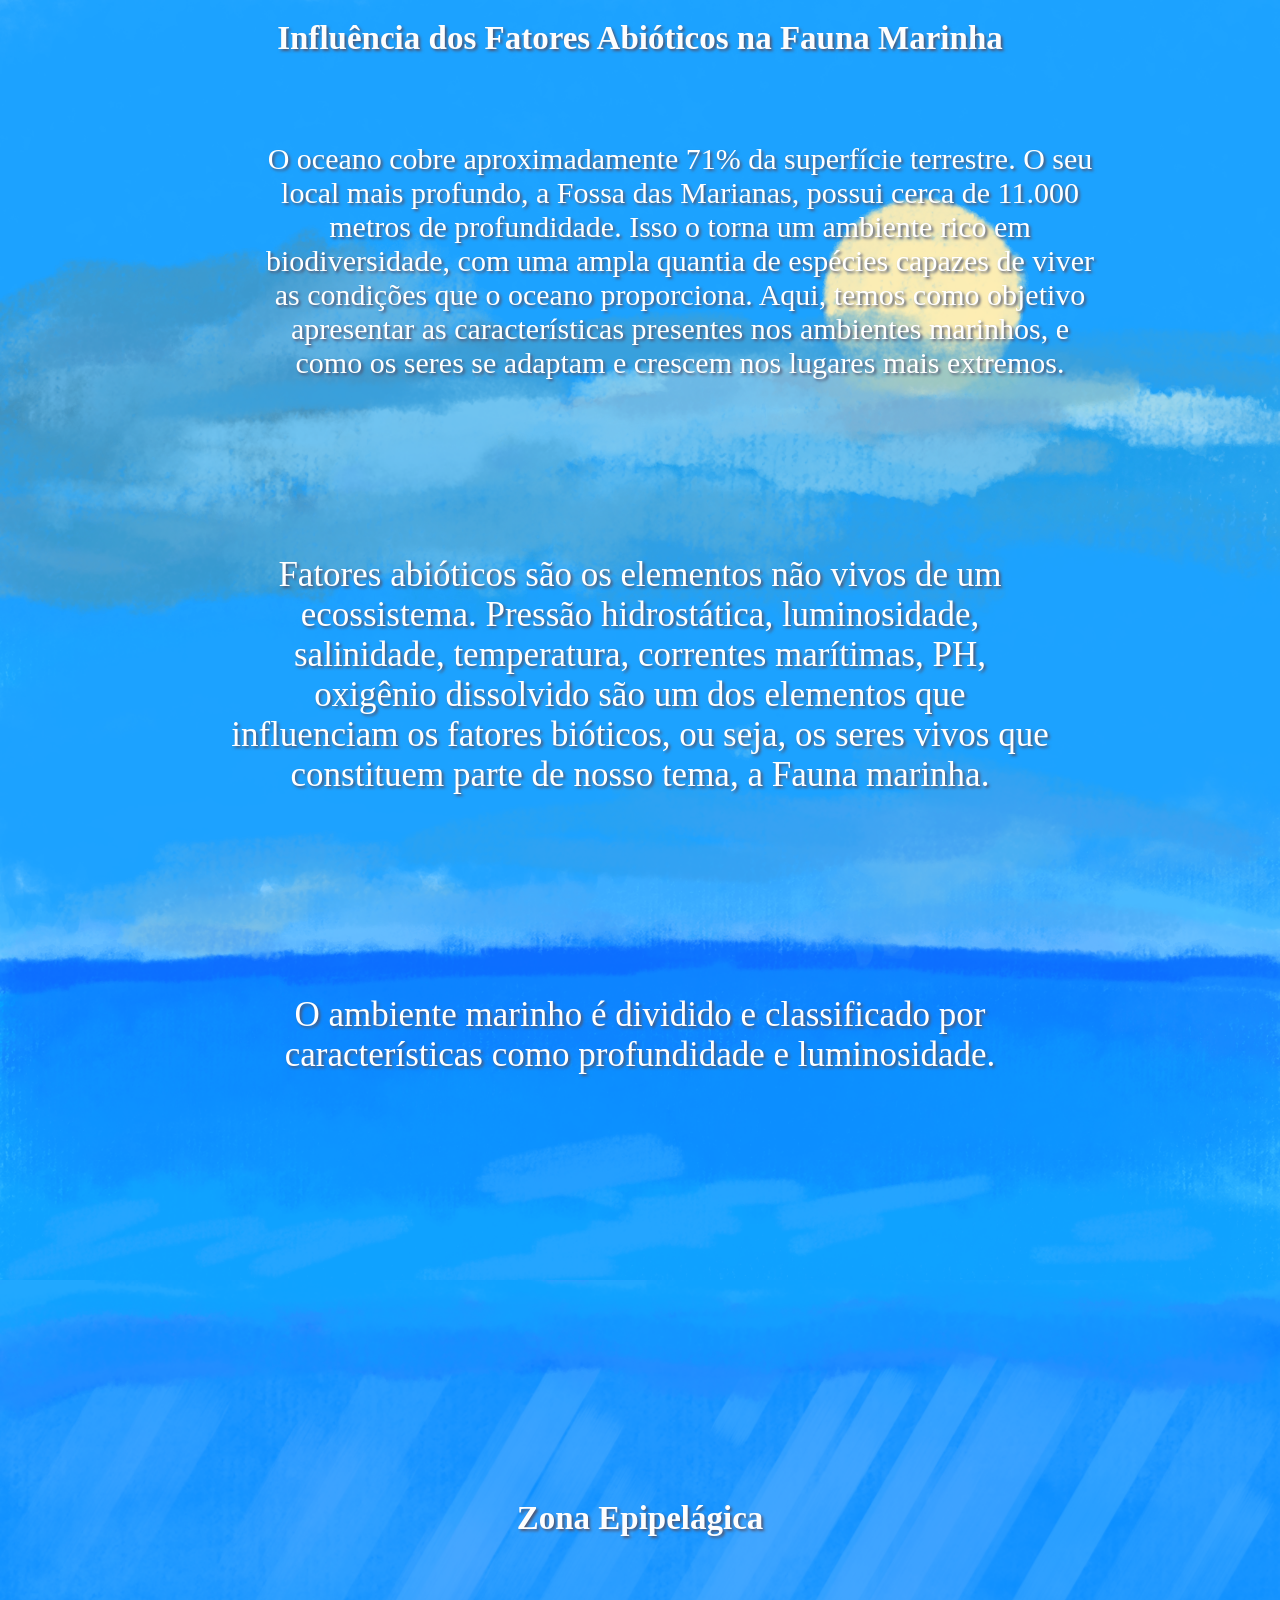
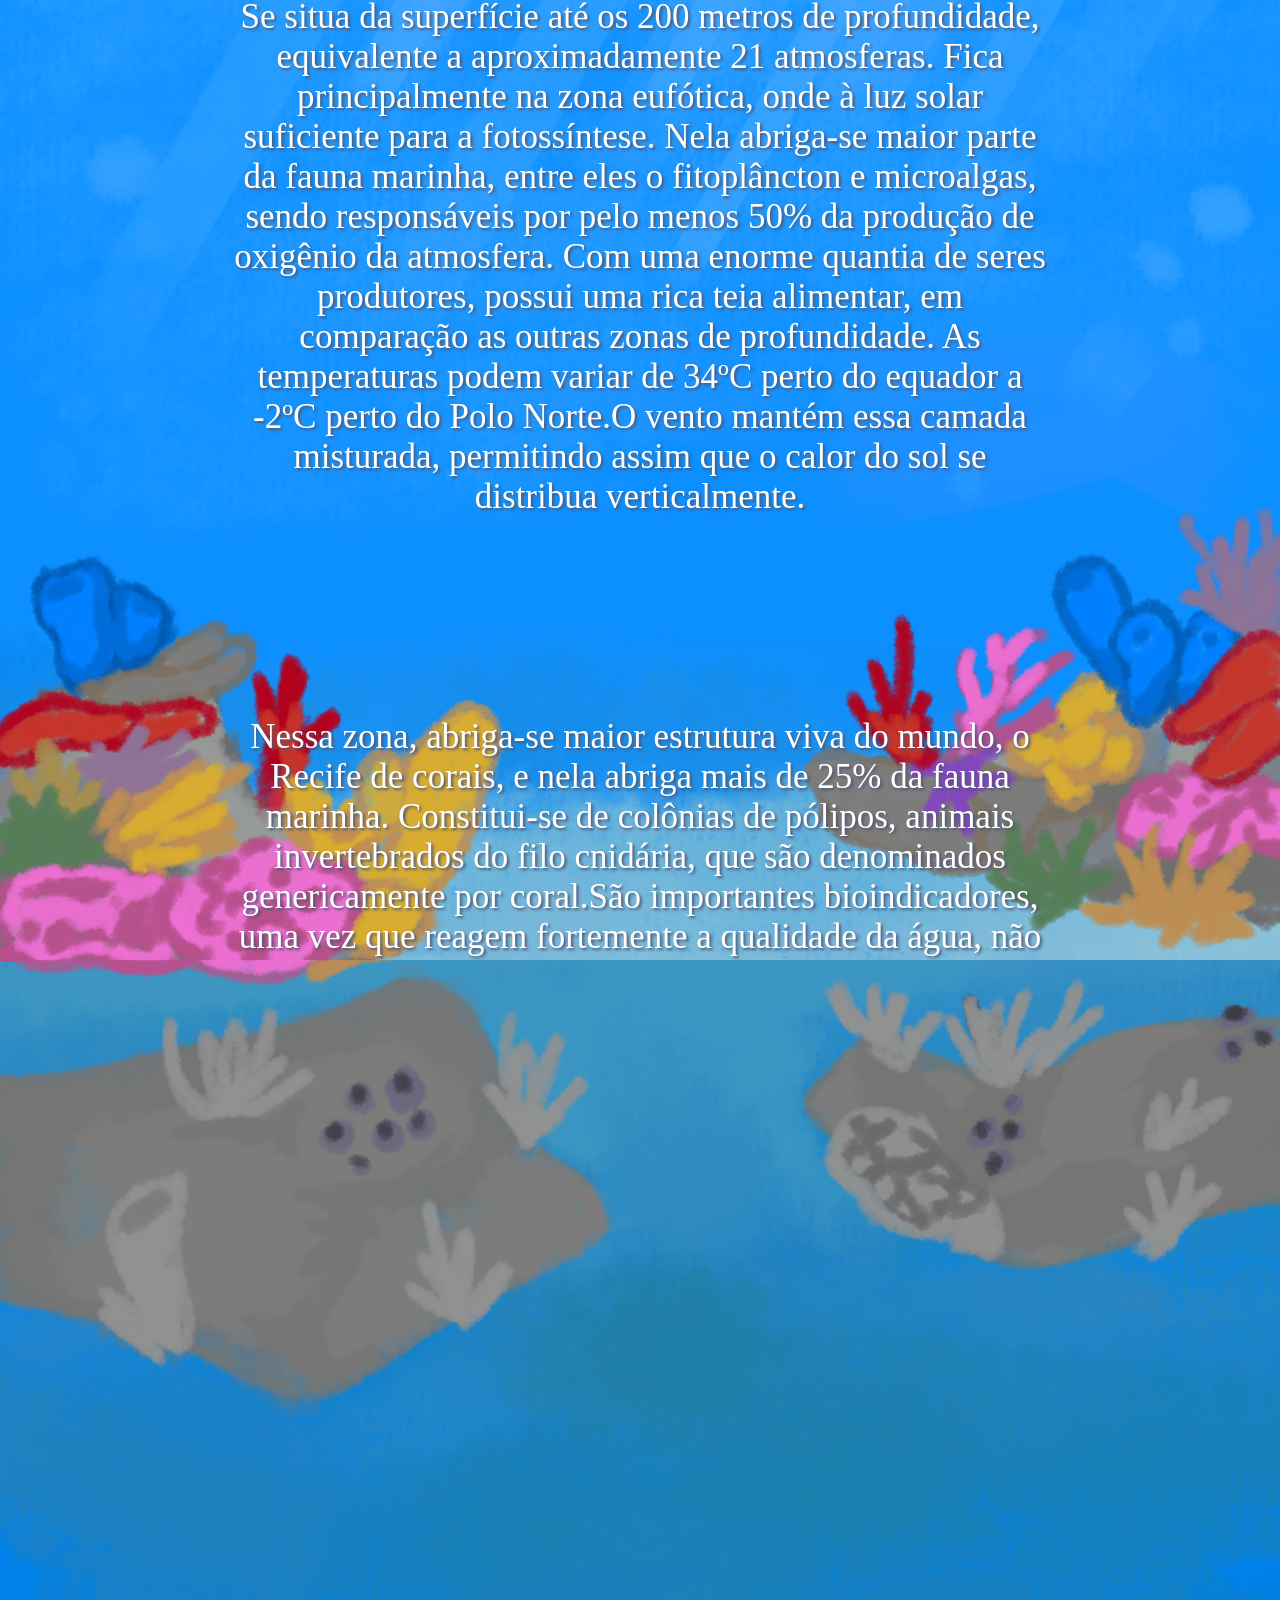
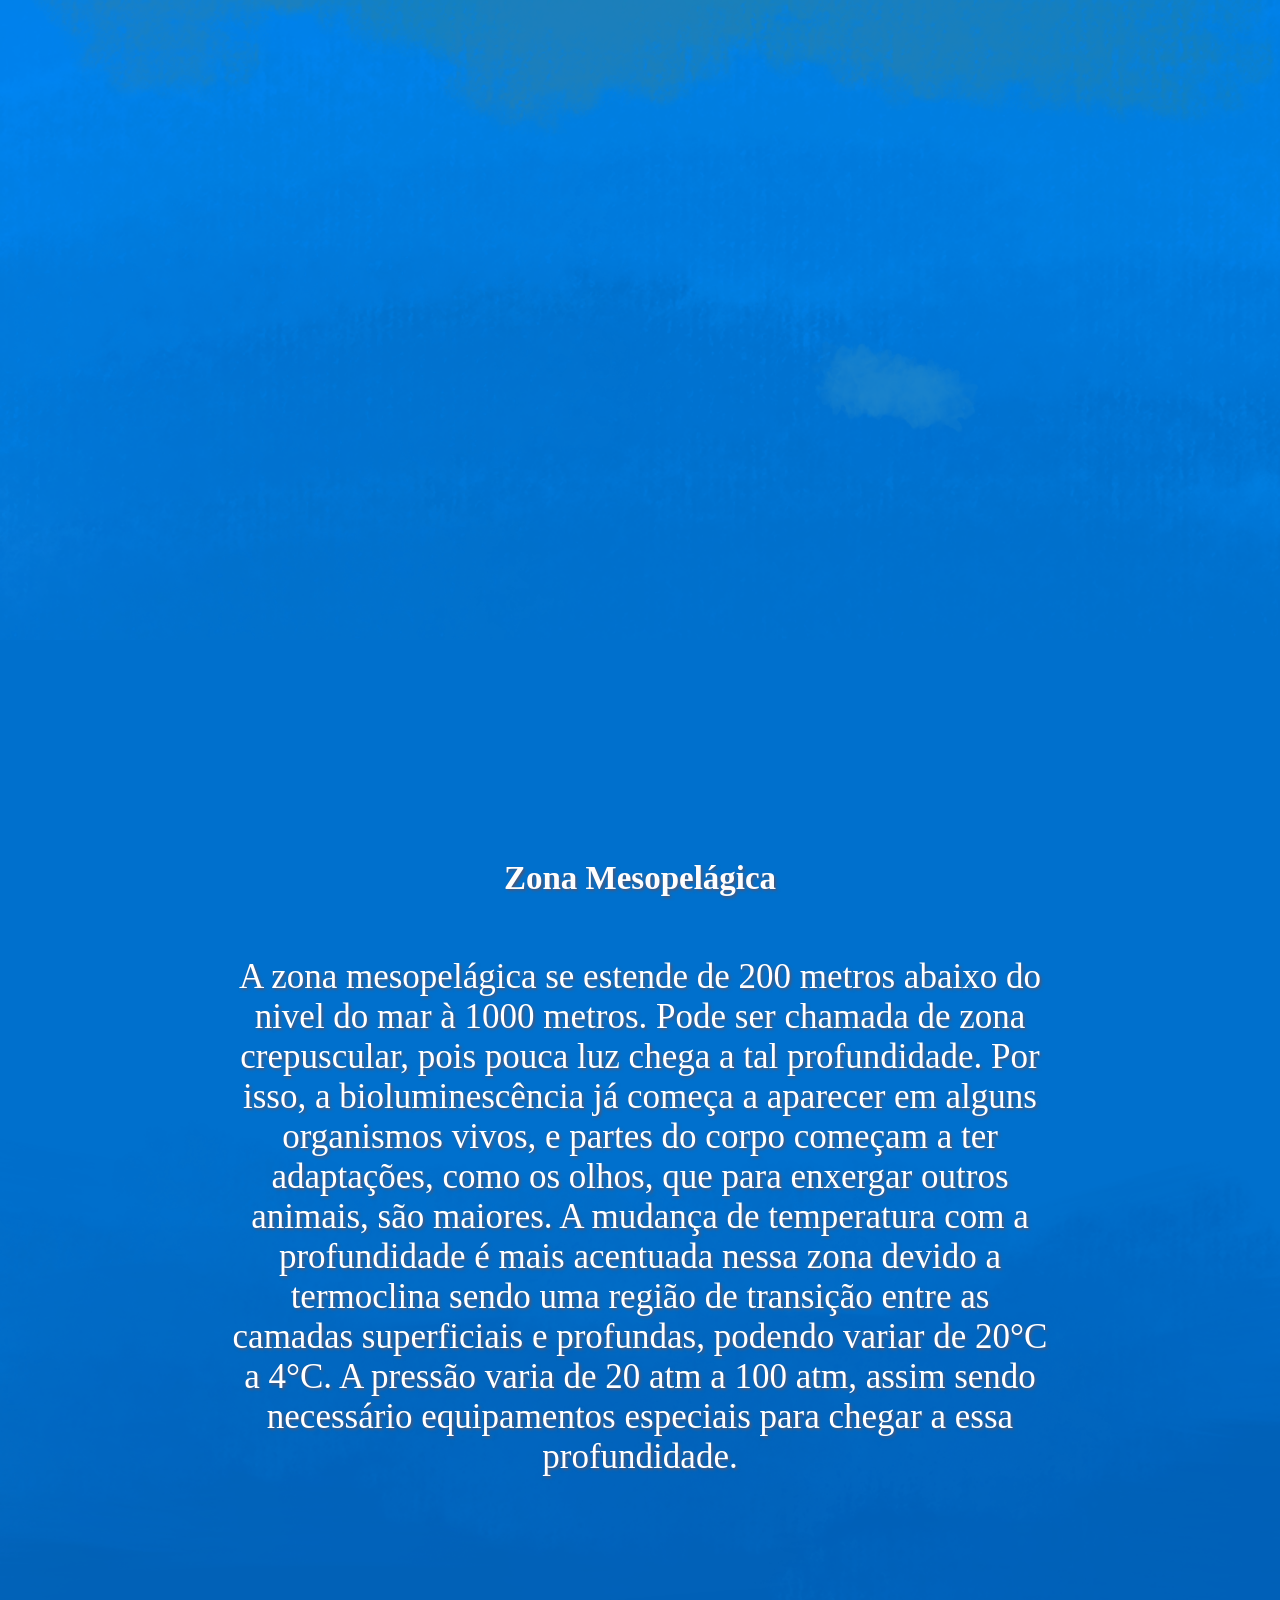
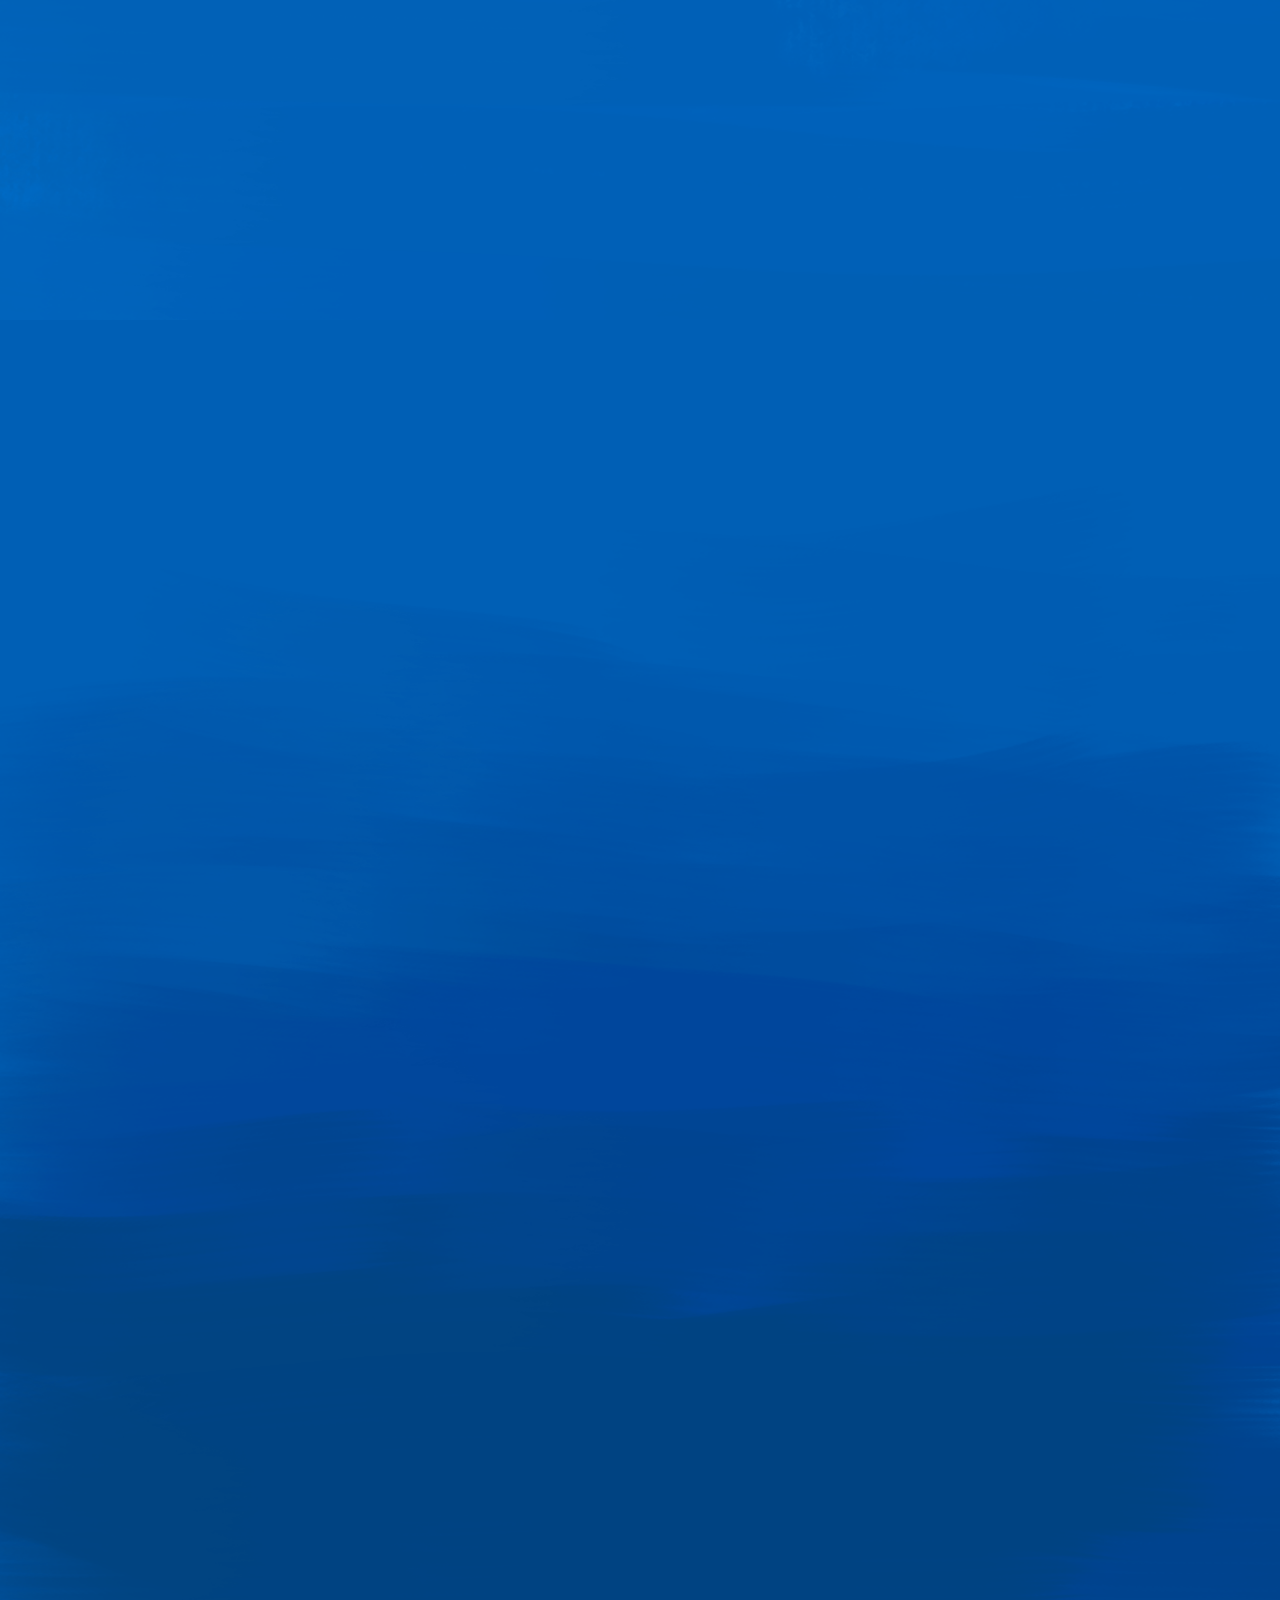
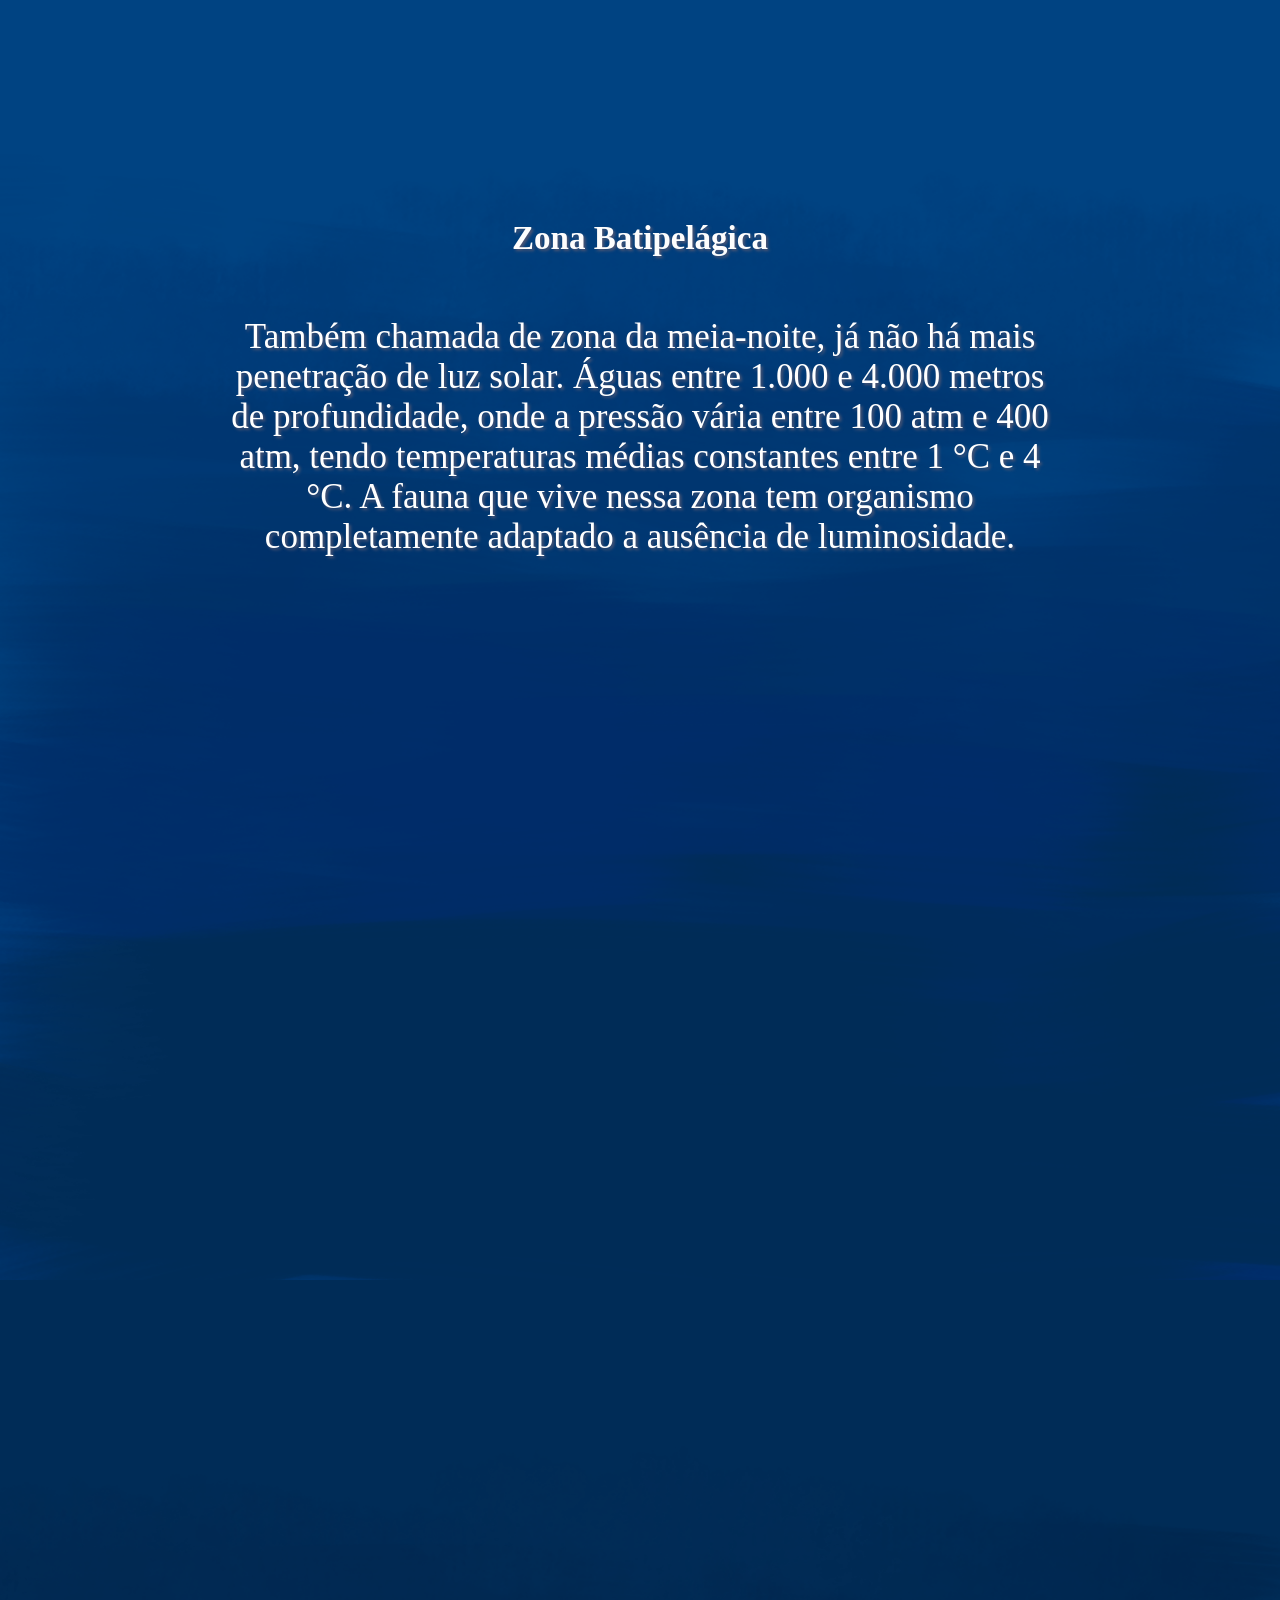
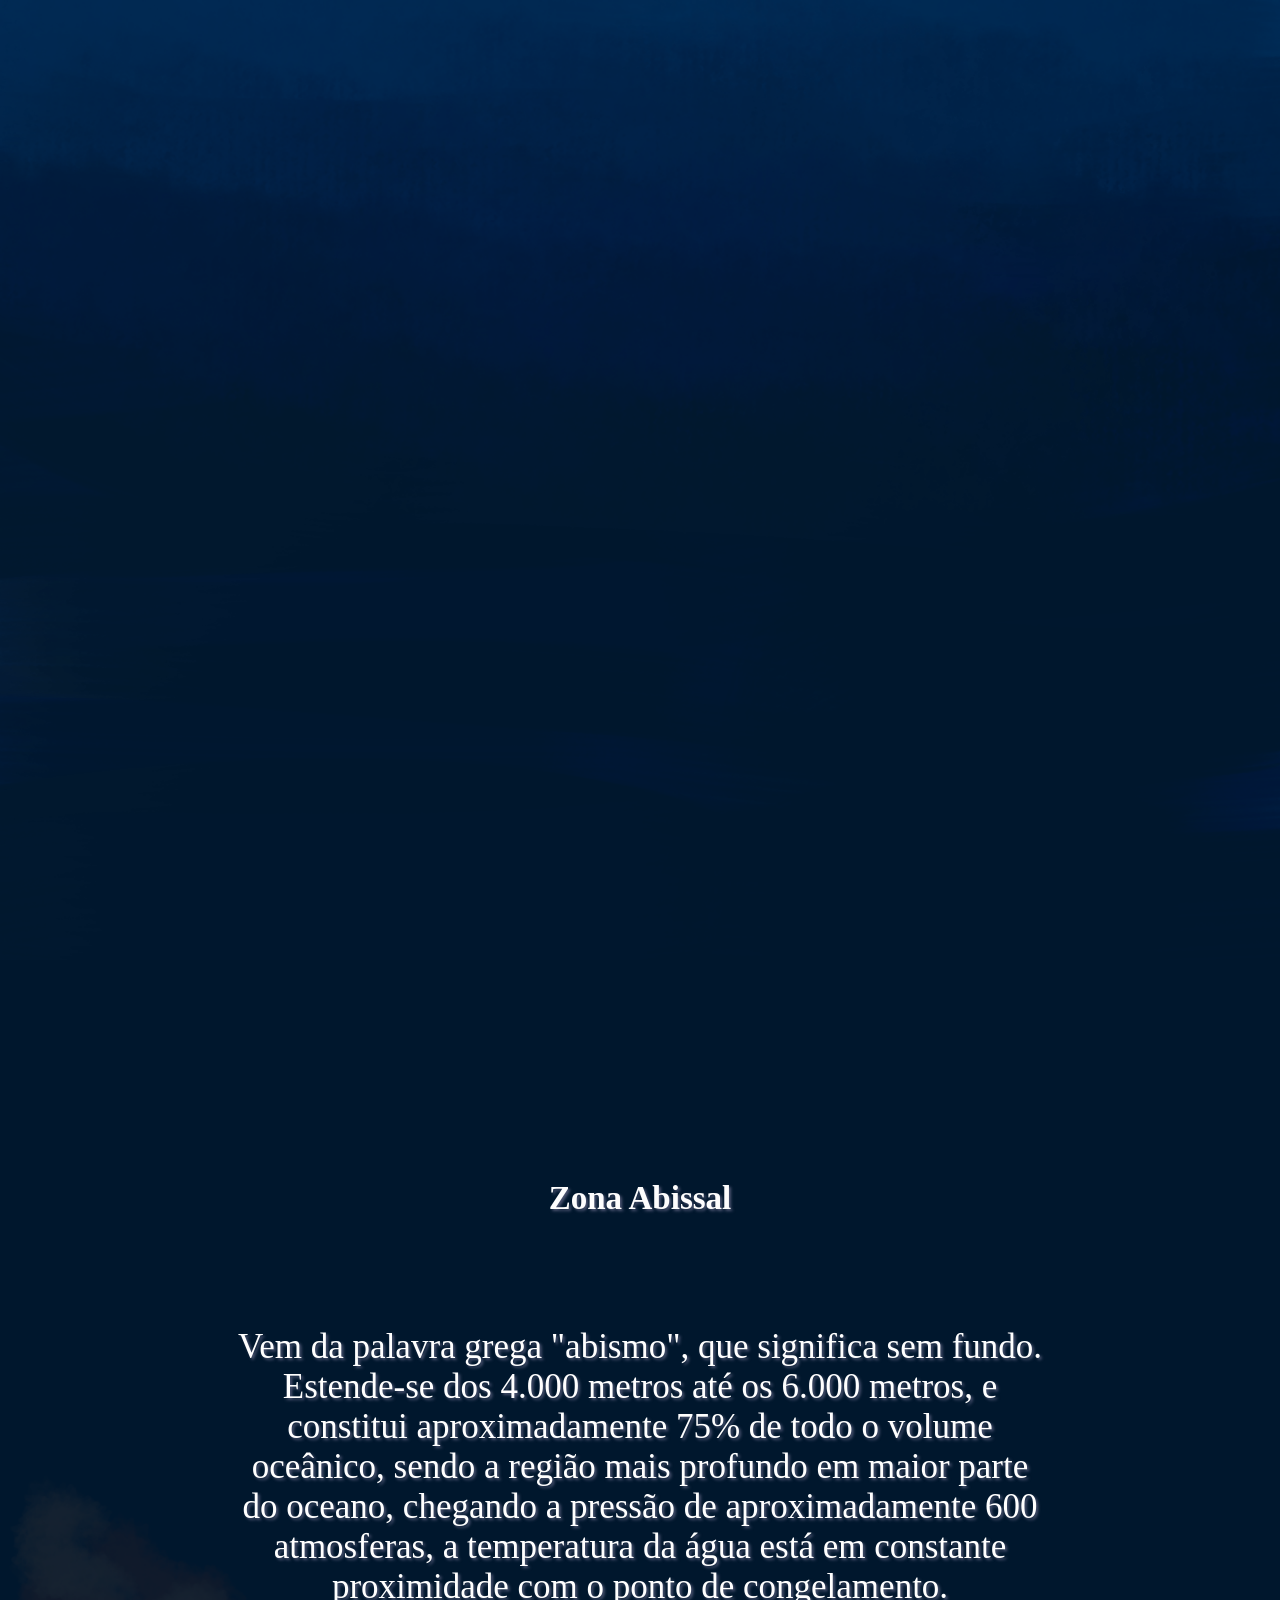
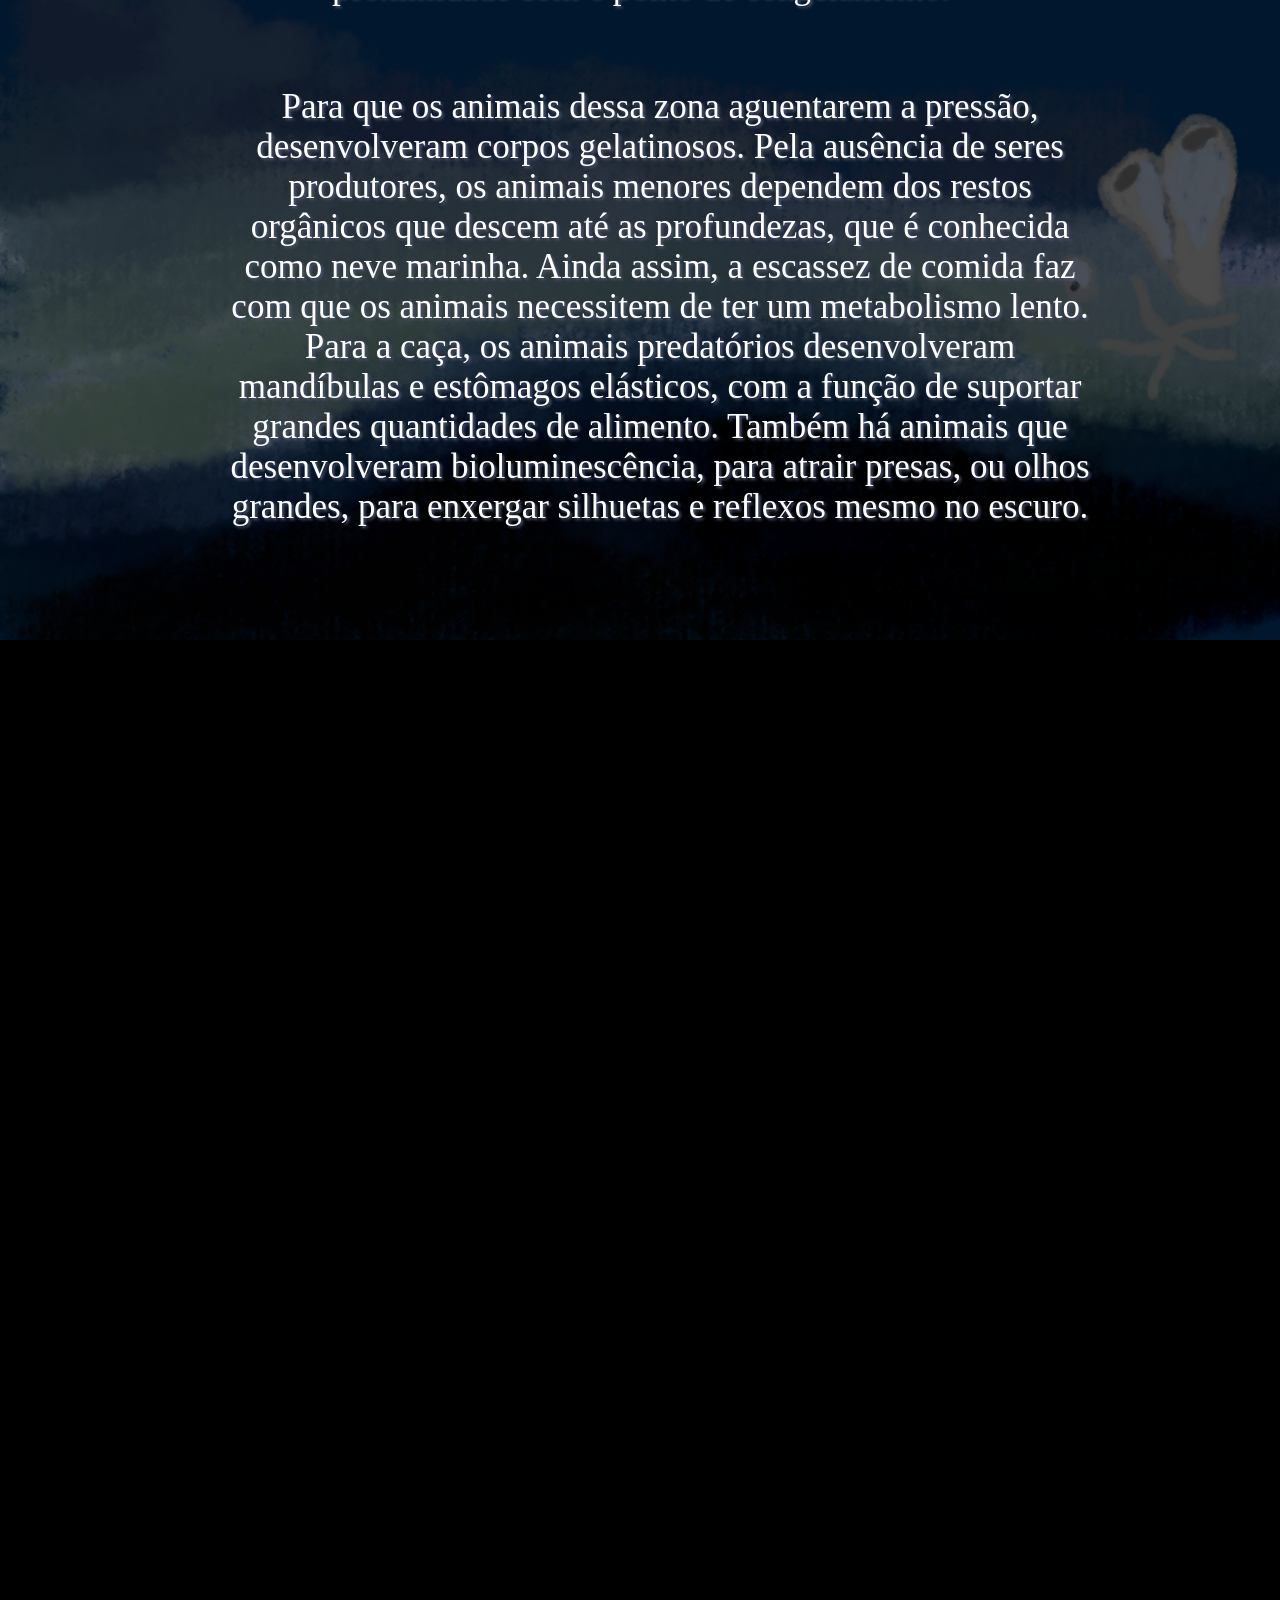
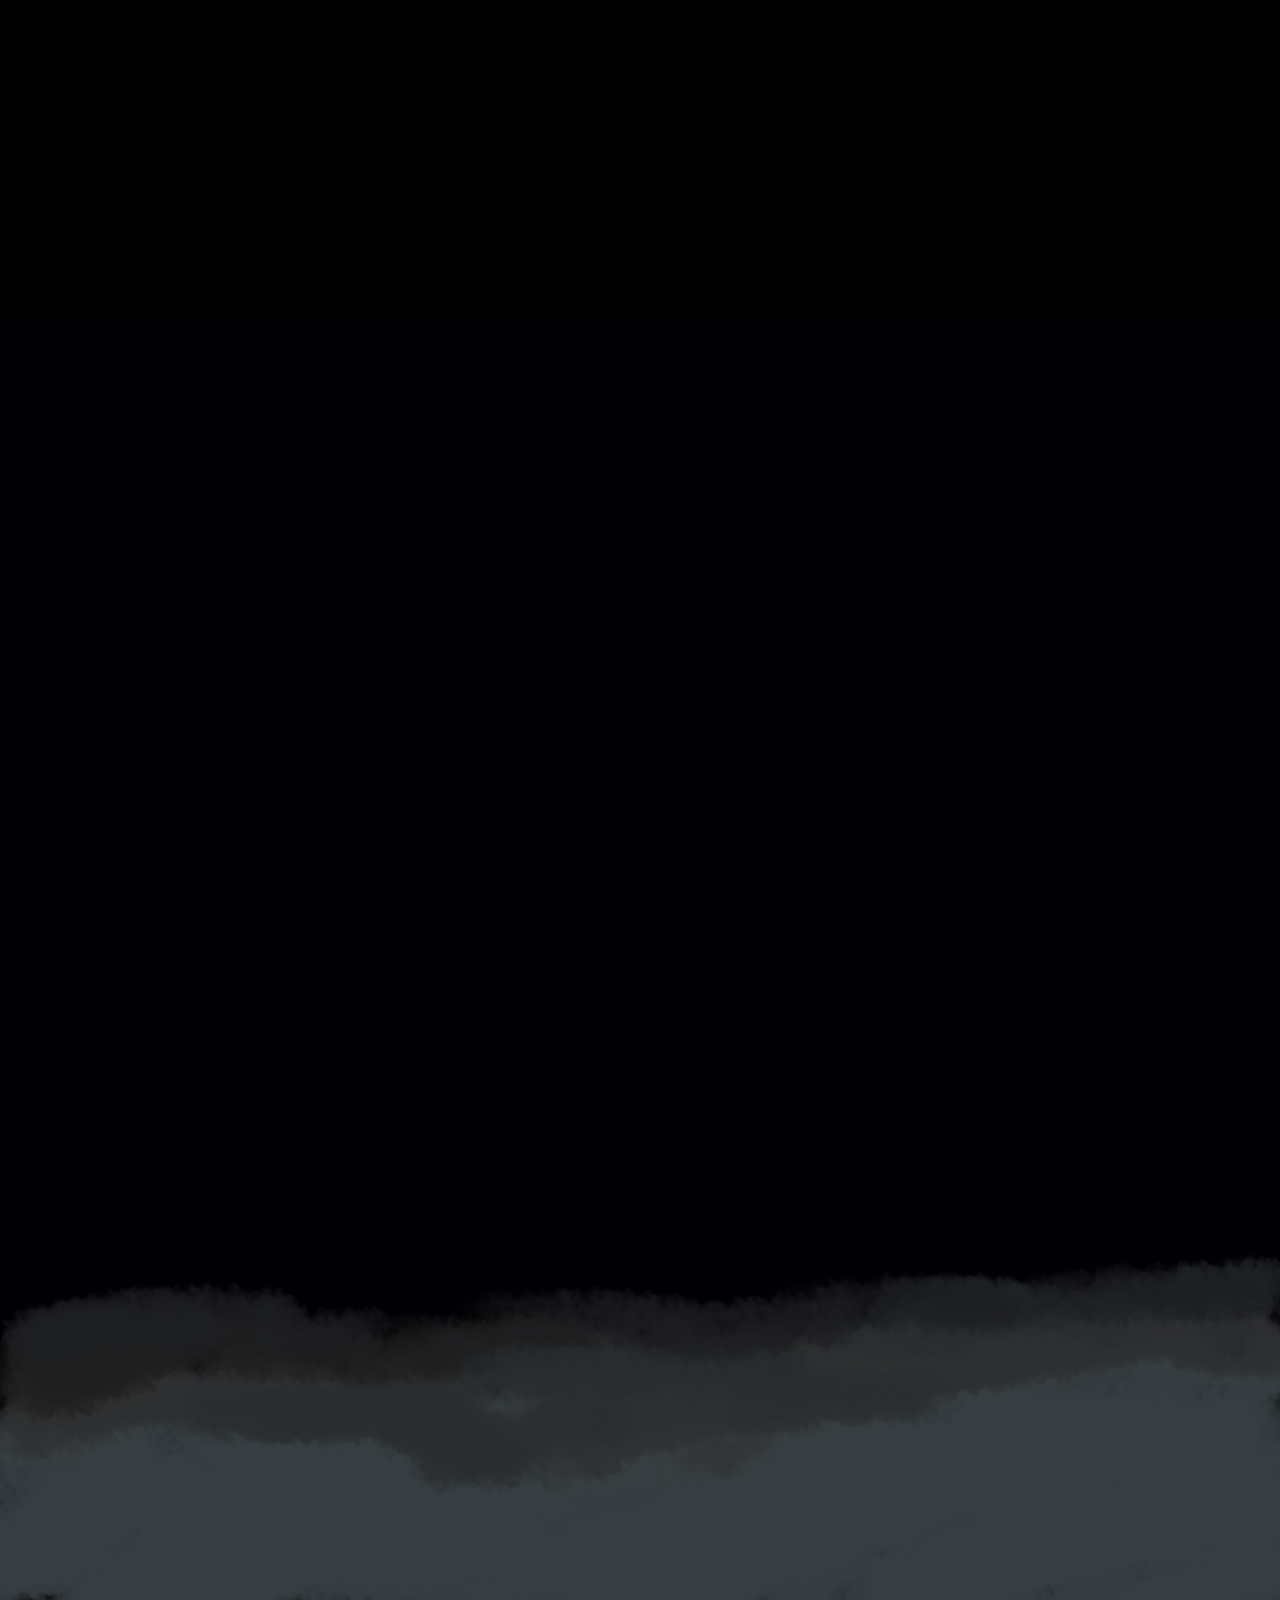
==== index.html @ 346baec5 "Initial commit" ====
<!DOCTYPE html>
<html lang="en">

<head>
  <meta charset="UTF-8">
  <meta name="viewport" content="width=device-width, initial-scale=1.0">
  <title>Influência dos Fatores abióticos na Fauna Marinha</title>
  <link rel="stylesheet" href="style.css">

</head>

<body>

  <section class="surface">
    <header>
      <h1>Influência dos Fatores Abióticos na Fauna Marinha</h1>
    </header>
    <main>
      <div class="subtitulo">
        <p>O oceano cobre aproximadamente 71% da superfície terrestre. O seu local mais profundo, a Fossa das Marianas,
          possui cerca de 11.000 metros de profundidade.
          Isso o torna um ambiente rico em biodiversidade, com uma ampla quantia de espécies capazes de viver as condições
          que o oceano proporciona.
          Aqui, temos como objetivo apresentar as características presentes nos ambientes marinhos, e como os seres se
          adaptam e crescem nos lugares mais extremos.</p>
      </div>
      <p class="fatores_abioticos">
        Fatores abióticos são os elementos não vivos de um ecossistema. Pressão hidrostática, luminosidade, salinidade,
        temperatura, correntes marítimas, PH,
        oxigênio dissolvido são um dos elementos que influenciam os fatores bióticos, ou seja, os seres vivos que
        constituem parte de nosso tema, a Fauna marinha.
      </p>
      <p class="introducao_zonas">
        O ambiente marinho é dividido e classificado por características como profundidade e luminosidade.
      </p>
    </main>
  </section>

  <section class="epipelagica">
    <header>
      <h1>Zona Epipelágica</h1>
    </header>
    <main>
      <p>
        Se situa da superfície até os 200 metros de profundidade, equivalente a aproximadamente 21 atmosferas. Fica
        principalmente na zona eufótica, onde à luz solar suficiente para a fotossíntese. Nela abriga-se maior parte da
        fauna marinha, entre eles o fitoplâncton e microalgas, sendo responsáveis por pelo menos 50% da produção de
        oxigênio da atmosfera. Com uma enorme quantia de seres produtores, possui uma rica teia alimentar, em comparação
        as outras zonas de profundidade. As temperaturas podem variar de 34ºC perto do equador a -2ºC perto do Polo
        Norte.O vento mantém essa camada misturada, permitindo assim que o calor do sol se distribua verticalmente.
      </p>
      <div class="corais">
        <p>
            Nessa zona, abriga-se maior estrutura viva do mundo, o Recife de corais, e nela abriga mais de 25% da fauna
            marinha. Constitui-se de colônias de pólipos, animais invertebrados do filo cnidária, que são denominados
            genericamente por coral.São importantes bioindicadores, uma vez que reagem fortemente a qualidade da água, não
            conseguindo sobreviver em águas poluídas.
        </p>
      </div>
    </main>
  </section>

  <section class="transicao_ep_meso"></section>

  <section class="mesopelagica">
    <header>
      <h1>Zona Mesopelágica</h1>
    </header>
    <main>
      <p>
        A zona mesopelágica se estende de 200 metros abaixo do nivel do mar à 1000 metros. Pode ser chamada de zona crepuscular, pois pouca luz chega a tal profundidade. Por isso, a bioluminescência já começa a aparecer em alguns organismos vivos, e partes do corpo começam a ter adaptações, como os olhos, que para enxergar outros animais, são maiores. A mudança de temperatura com a profundidade é mais acentuada nessa zona devido a termoclina sendo uma região de transição entre as camadas superficiais e profundas, podendo variar de 20°C a 4°C. A pressão varia de 20 atm a 100 atm, assim sendo necessário equipamentos especiais para chegar a essa profundidade.
      </p>
    </main>
  </section>

  <section class="transicao_bati"></section>

  <section class="batipelagica">
    <header>
      <h1>Zona Batipelágica</h1>
    </header>
    <main>
      <p>
        Também chamada de zona da meia-noite, já não há mais penetração de luz solar. Águas entre 1.000 e 4.000 metros de profundidade, onde a pressão vária entre 100 atm e 400 atm, tendo temperaturas médias constantes entre 1 °C e 4 °C. A fauna que vive nessa zona tem organismo completamente adaptado a ausência de luminosidade.
      </p>
    </main>
  </section>

  <section class="transicao_abissal"></section>

  <section class="abissal">
    <header>
      <h1>Zona Abissal</h1>
    </header>
    <main>
      <p>
        Vem da palavra grega "abismo", que significa sem fundo. Estende-se dos 4.000 metros até os 6.000 metros, e constitui aproximadamente 75% de todo o volume oceânico, sendo a região mais profundo em maior parte do oceano, chegando a pressão de aproximadamente 600 atmosferas, a temperatura da água está em constante proximidade com o ponto de congelamento.
      </p>
      <div class="fauna_abissal">
        <p>
        Para que os animais dessa zona aguentarem a pressão, desenvolveram corpos gelatinosos. Pela ausência de seres produtores, os animais menores dependem dos restos orgânicos que descem até as profundezas, que é conhecida como neve marinha. Ainda assim, a escassez de comida faz com que os animais necessitem de ter um metabolismo lento. Para a caça, os animais predatórios desenvolveram mandíbulas e estômagos elásticos, com a função de suportar grandes quantidades de alimento. Também há animais que desenvolveram bioluminescência, para atrair presas, ou olhos grandes, para enxergar silhuetas e reflexos mesmo no escuro.
        </p>
      </div>
    </main>
  </section>

  <section class="transicao_hadal"></section>

  <section class="zona_hadal">
  </section>

</body>

</html>
---- style.css ----
*{
    margin: 0;
    padding: 0;
    box-sizing: border-box;
}


body {
    text-shadow: 2px 2px 3px hsl(227, 19%, 38%);
}

section {
    aspect-ratio: 1920/1920;
    position: relative;
    background-repeat: no-repeat;
    background-position:top center;
    background-size: 100% 100%;
    display: block;
}
header {
    color: #fdfdfd;
    text-align: center;
    margin: 0 auto;
    padding: 20px;
    font-size: 22px;
}
main {
    color: #ffffff;
    width: 900px;
    text-align: center;
    margin: 0 auto;
    padding: 40px;
    font-size: 35px;
}



.surface {
    background-image: url(surface.png);
}

.subtitulo {
    color: #ffffff;
    width: 900px;
    text-align: center;
    margin: 0 auto;
    padding: 25px;
    font-size: 30px;
}
.fatores_abioticos {
    position: relative;
    top: 150px;
}
.introducao_zonas {
    position: relative;
    top: 350px;
}

.epipelagica {
    background-image: url("zona_epipelagica.png");
}

.epipelagica header {
    position: relative;
    top: 200px;
}

.epipelagica main {
    position: relative;
    top: 200px;
}
.corais {
   position: relative;
    top: 200px;
}

.transicao_ep_meso {
    background-image: url("transicao.png");
}
.mesopelagica {
    background-image: url(zona_mesopelagica.png);
}
.mesopelagica header {
    position: relative;
    top: 200px;
}
.mesopelagica main {
     position: relative;
    top: 200px;
}
.transicao_bati {
    background-image: url(transicao_bati.png);
}
.batipelagica {
    background-image: url(zona_batipelagica.png);
}
.batipelagica header {
    position: relative;
    top: 200px;
}
.batipelagica main {
    position: relative;
    top: 200px;
}
.transicao_abissal {
    background-image: url(transicao_abissal.png);
}
.abissal {
    background-image: url(zona_abissal.png);
}
.abissal header {
    position: relative;
    top: 200px;
}
.abissal main {
    position: relative;
    top: 250px;
}
.fauna_abissal {
     position:absolute;
    top: 400px;
}
.transicao_hadal {
    background-color: black;
}
.zona_hadal {
    background-image: url(zona_hadal.png);
}
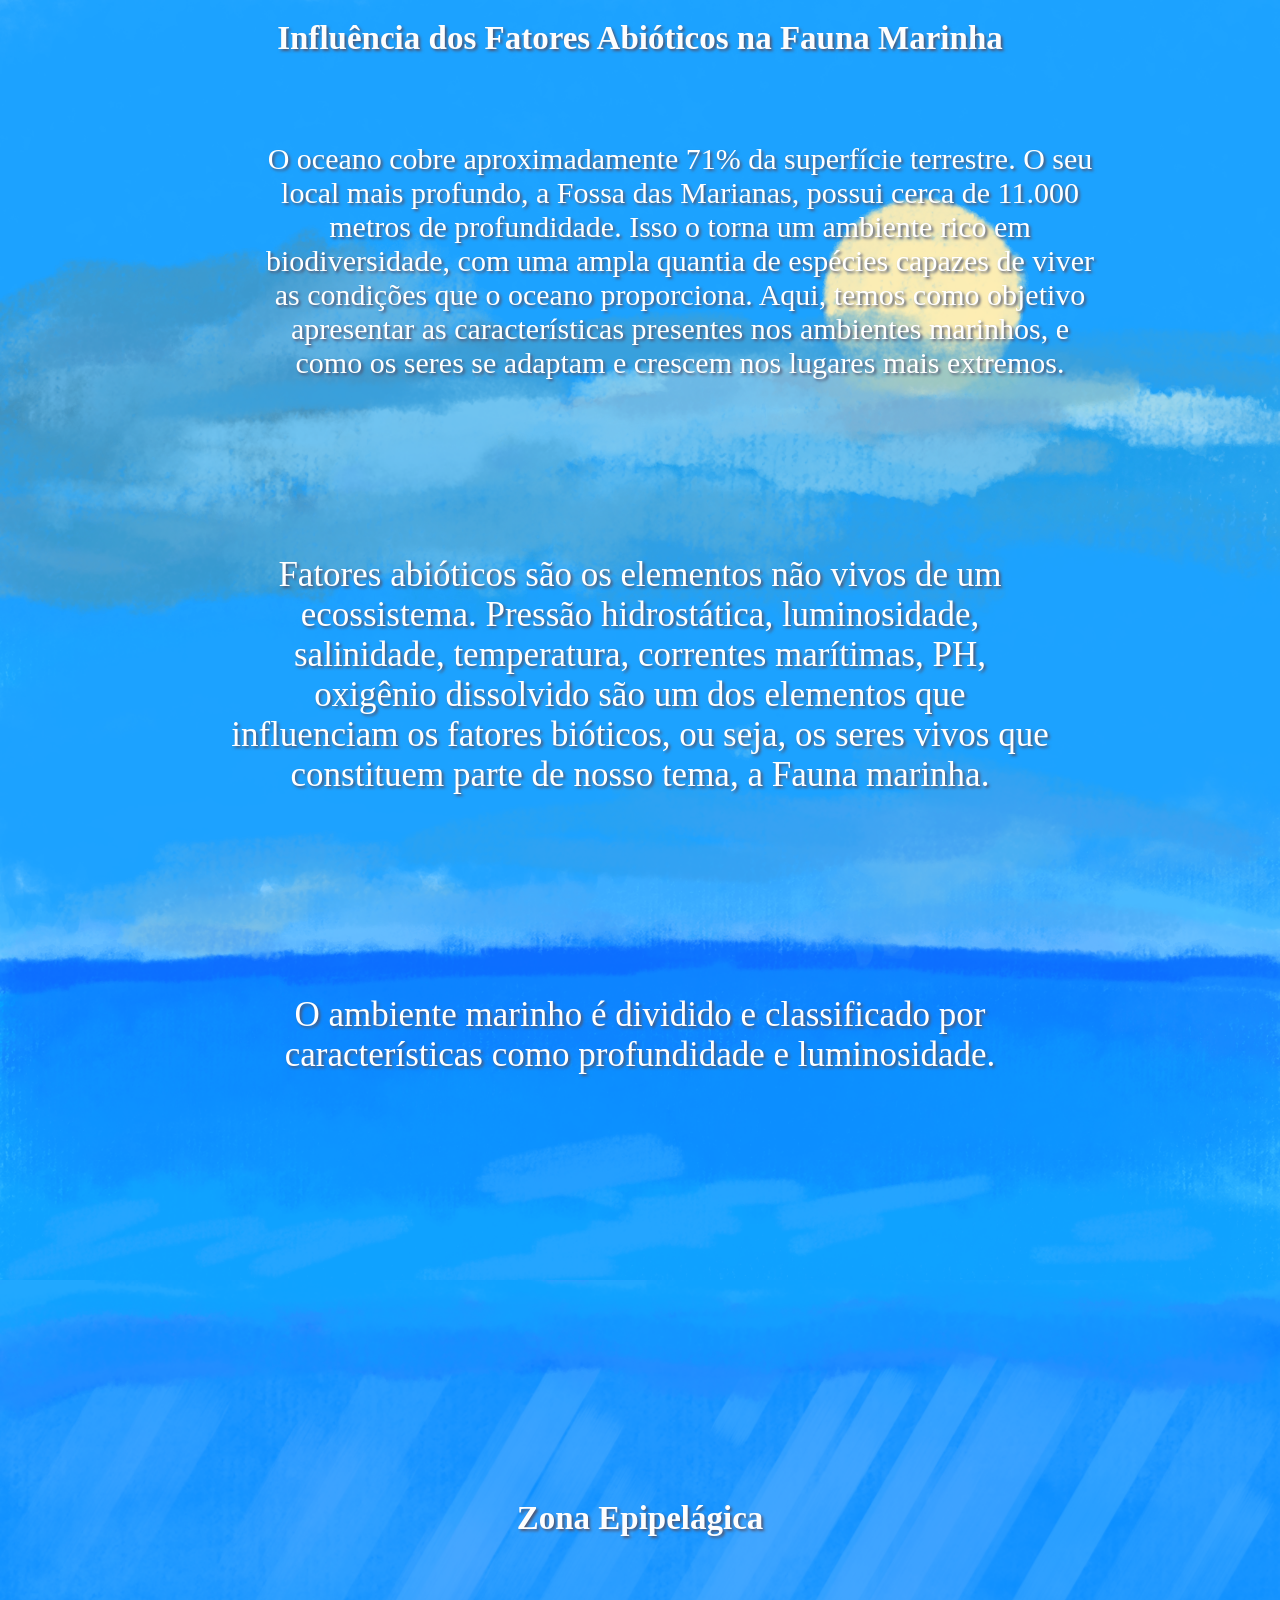
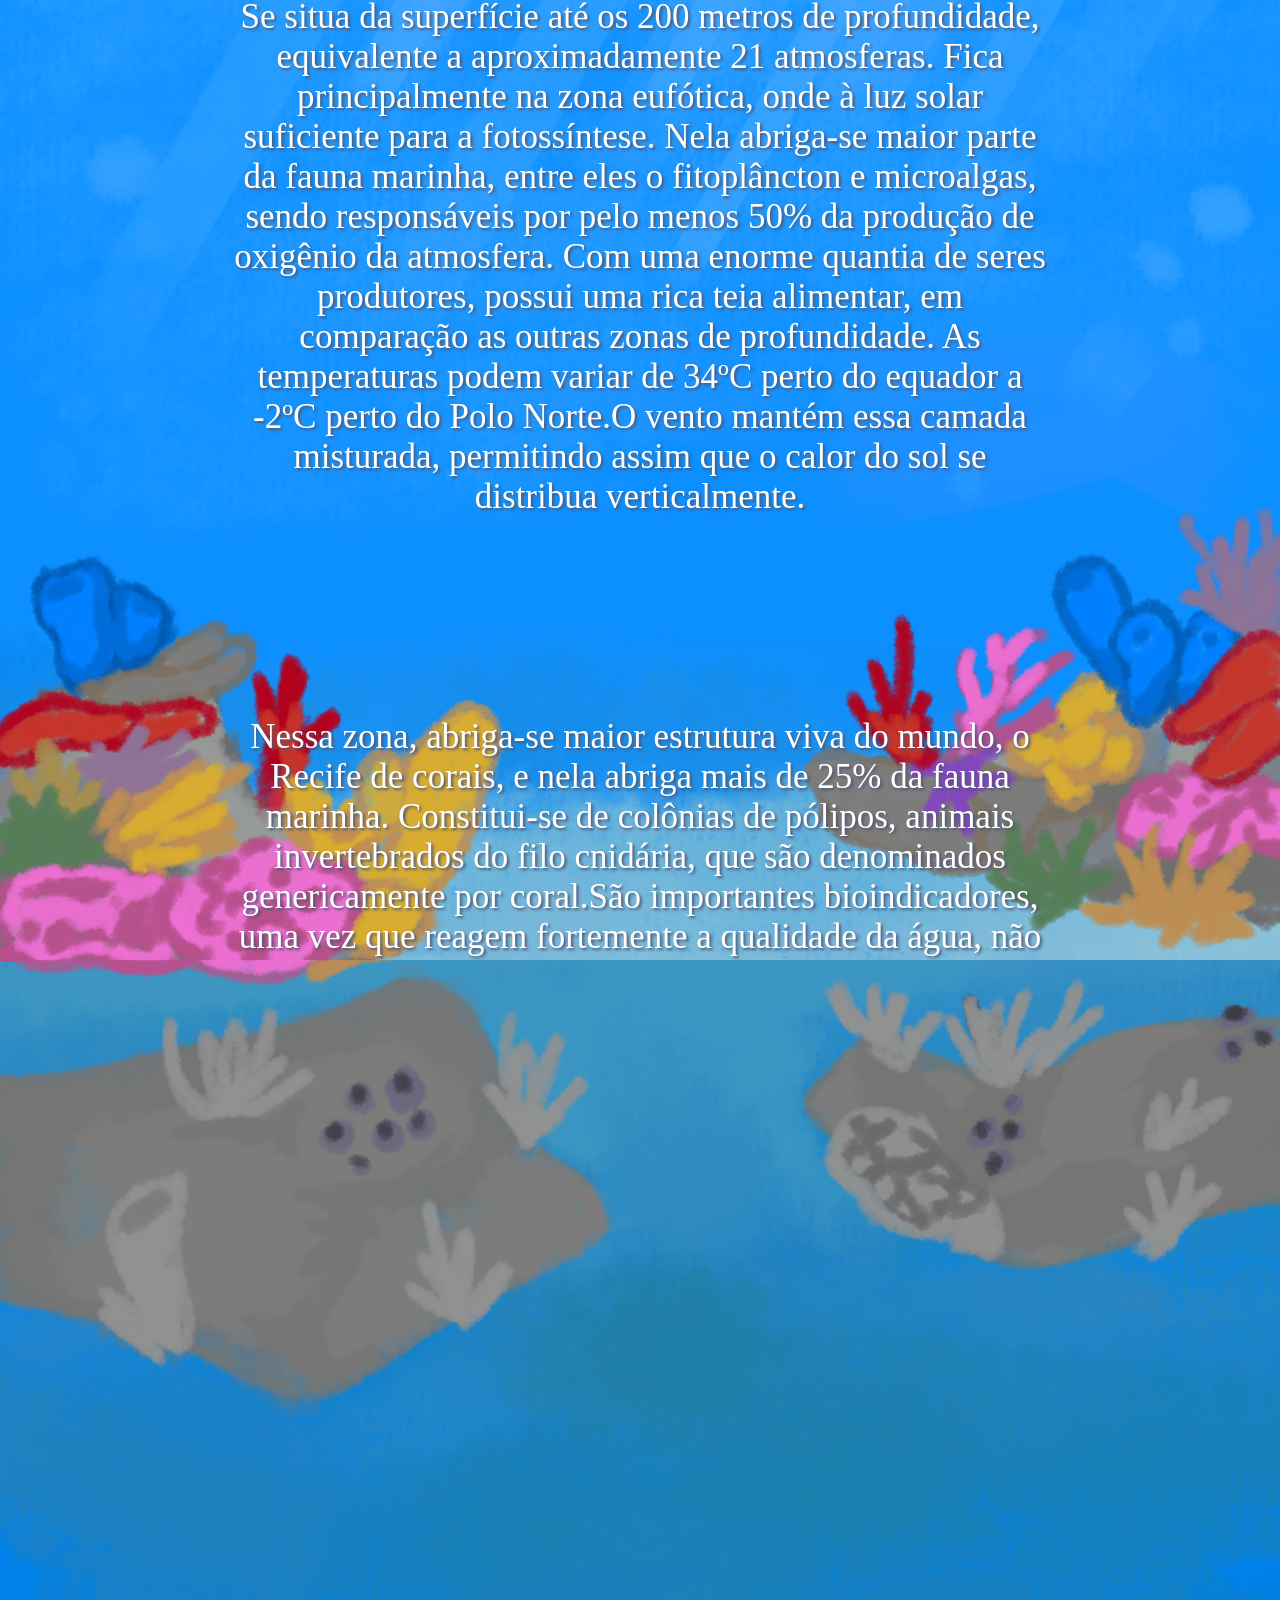
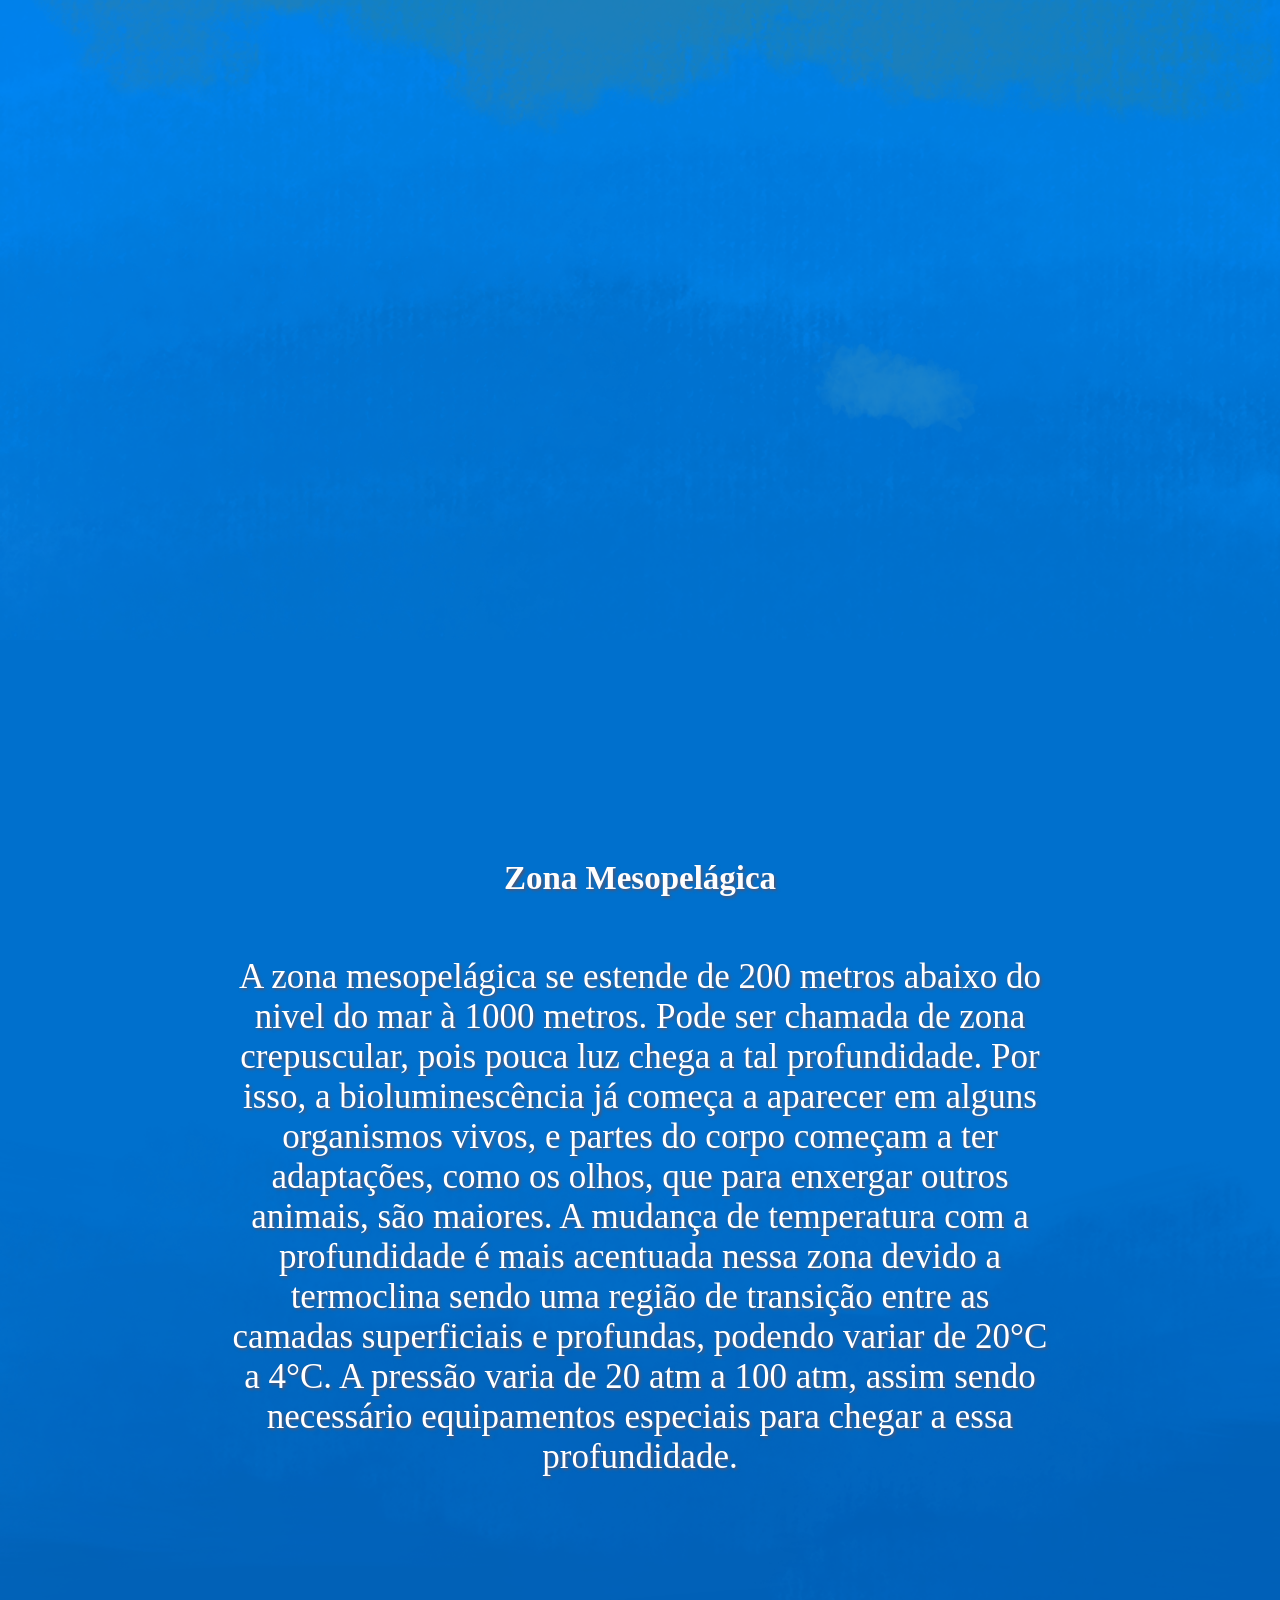
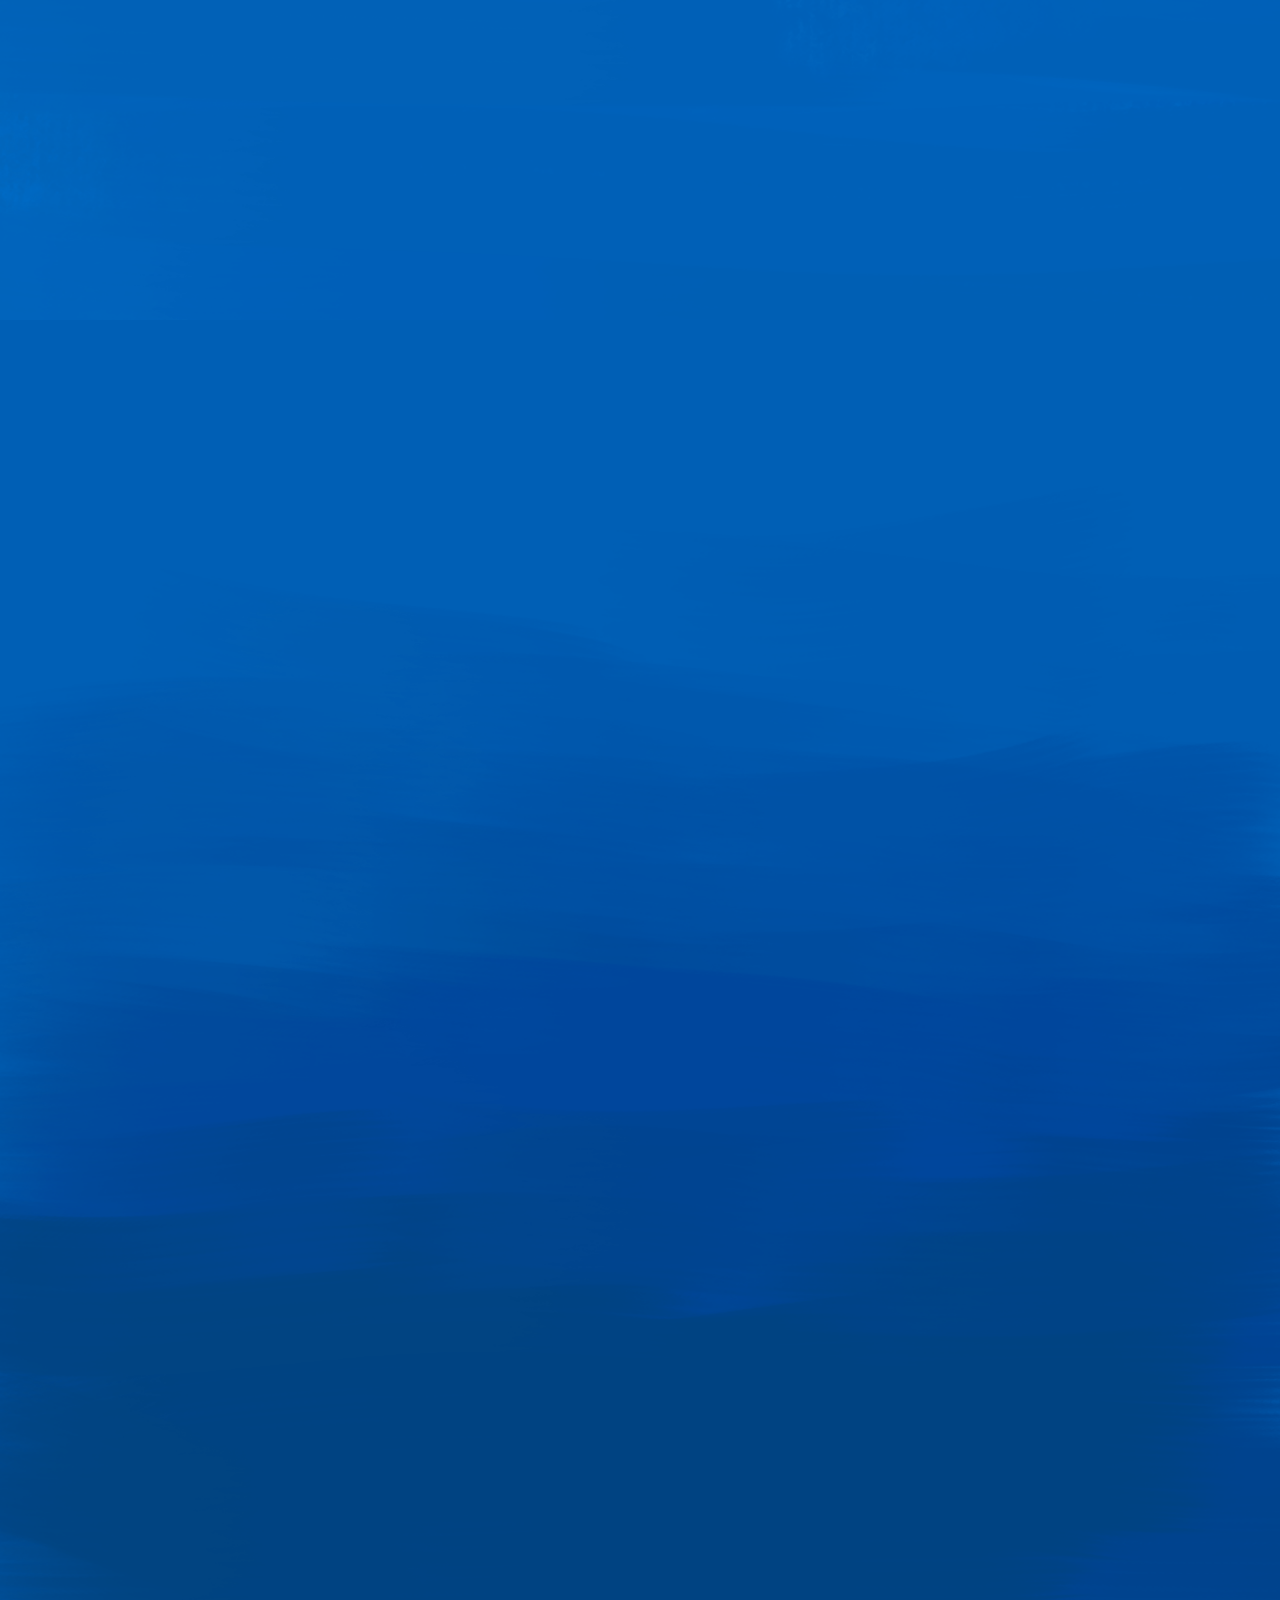
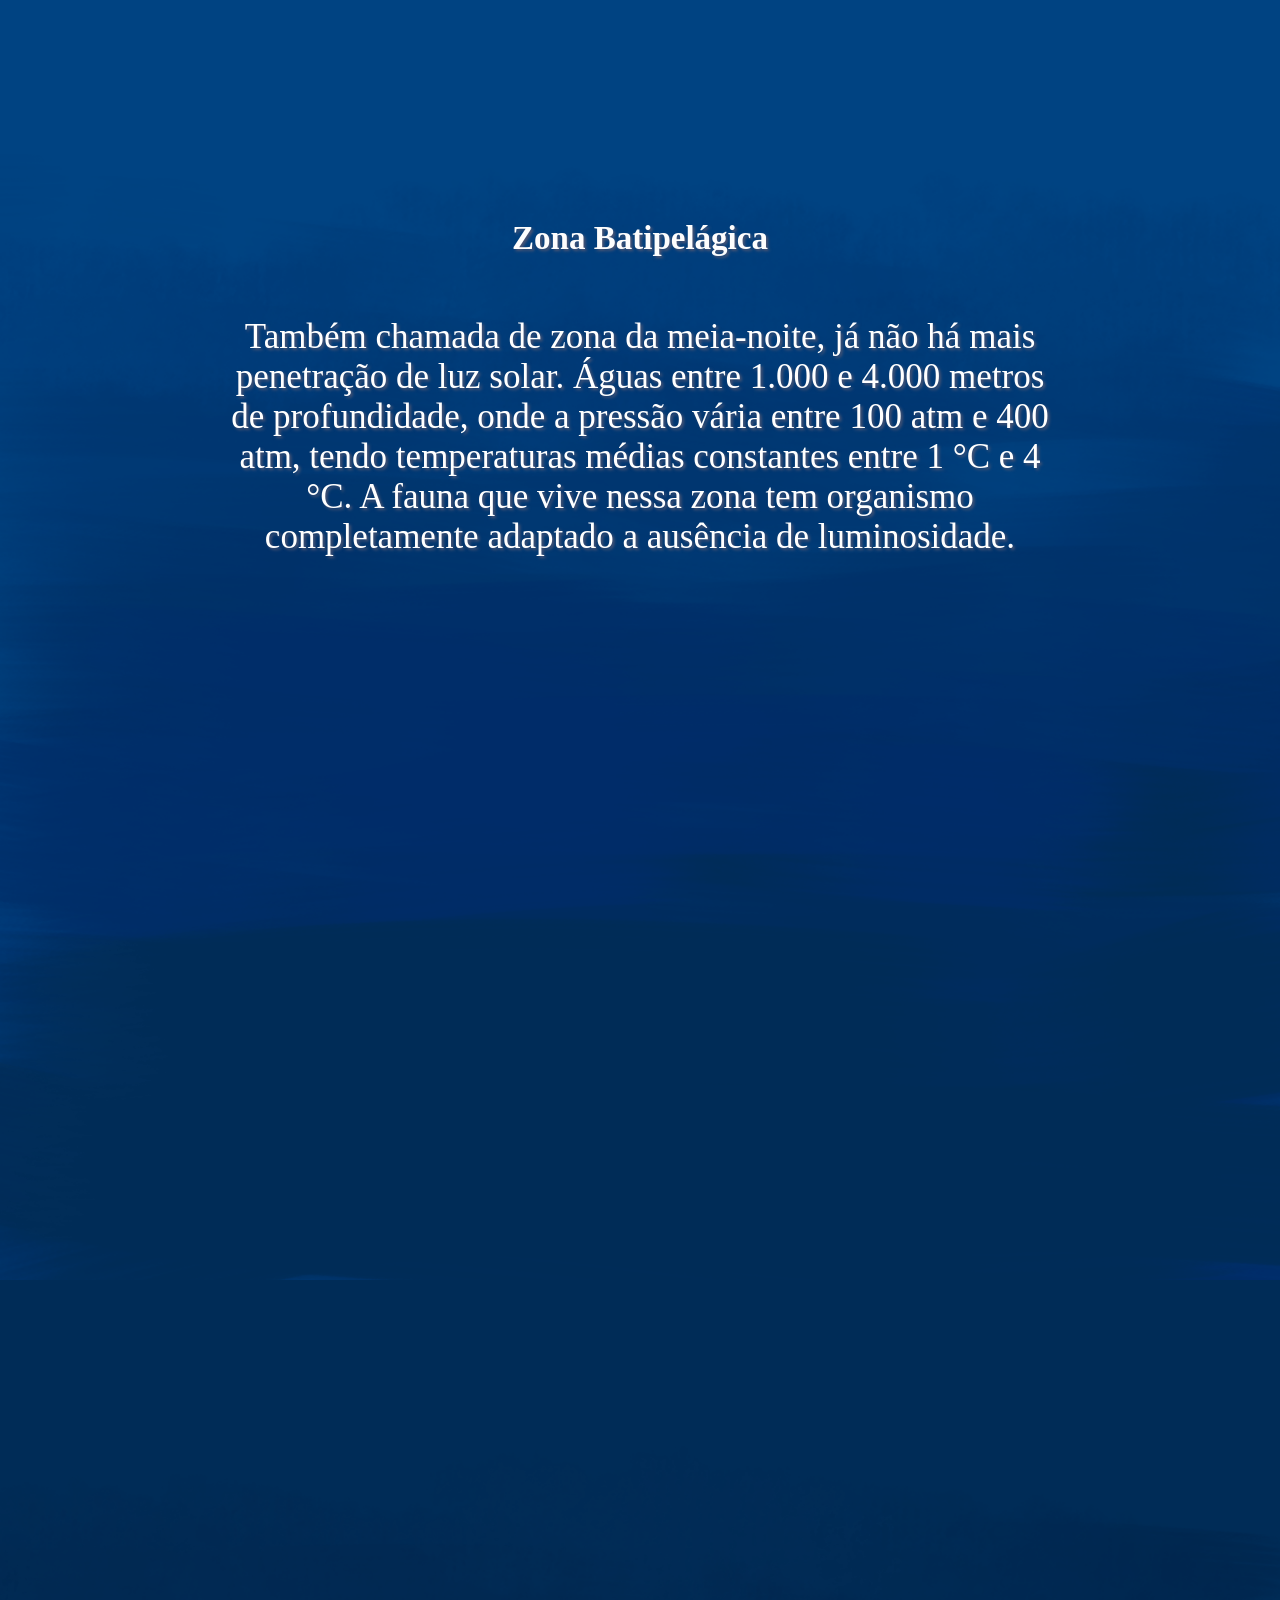
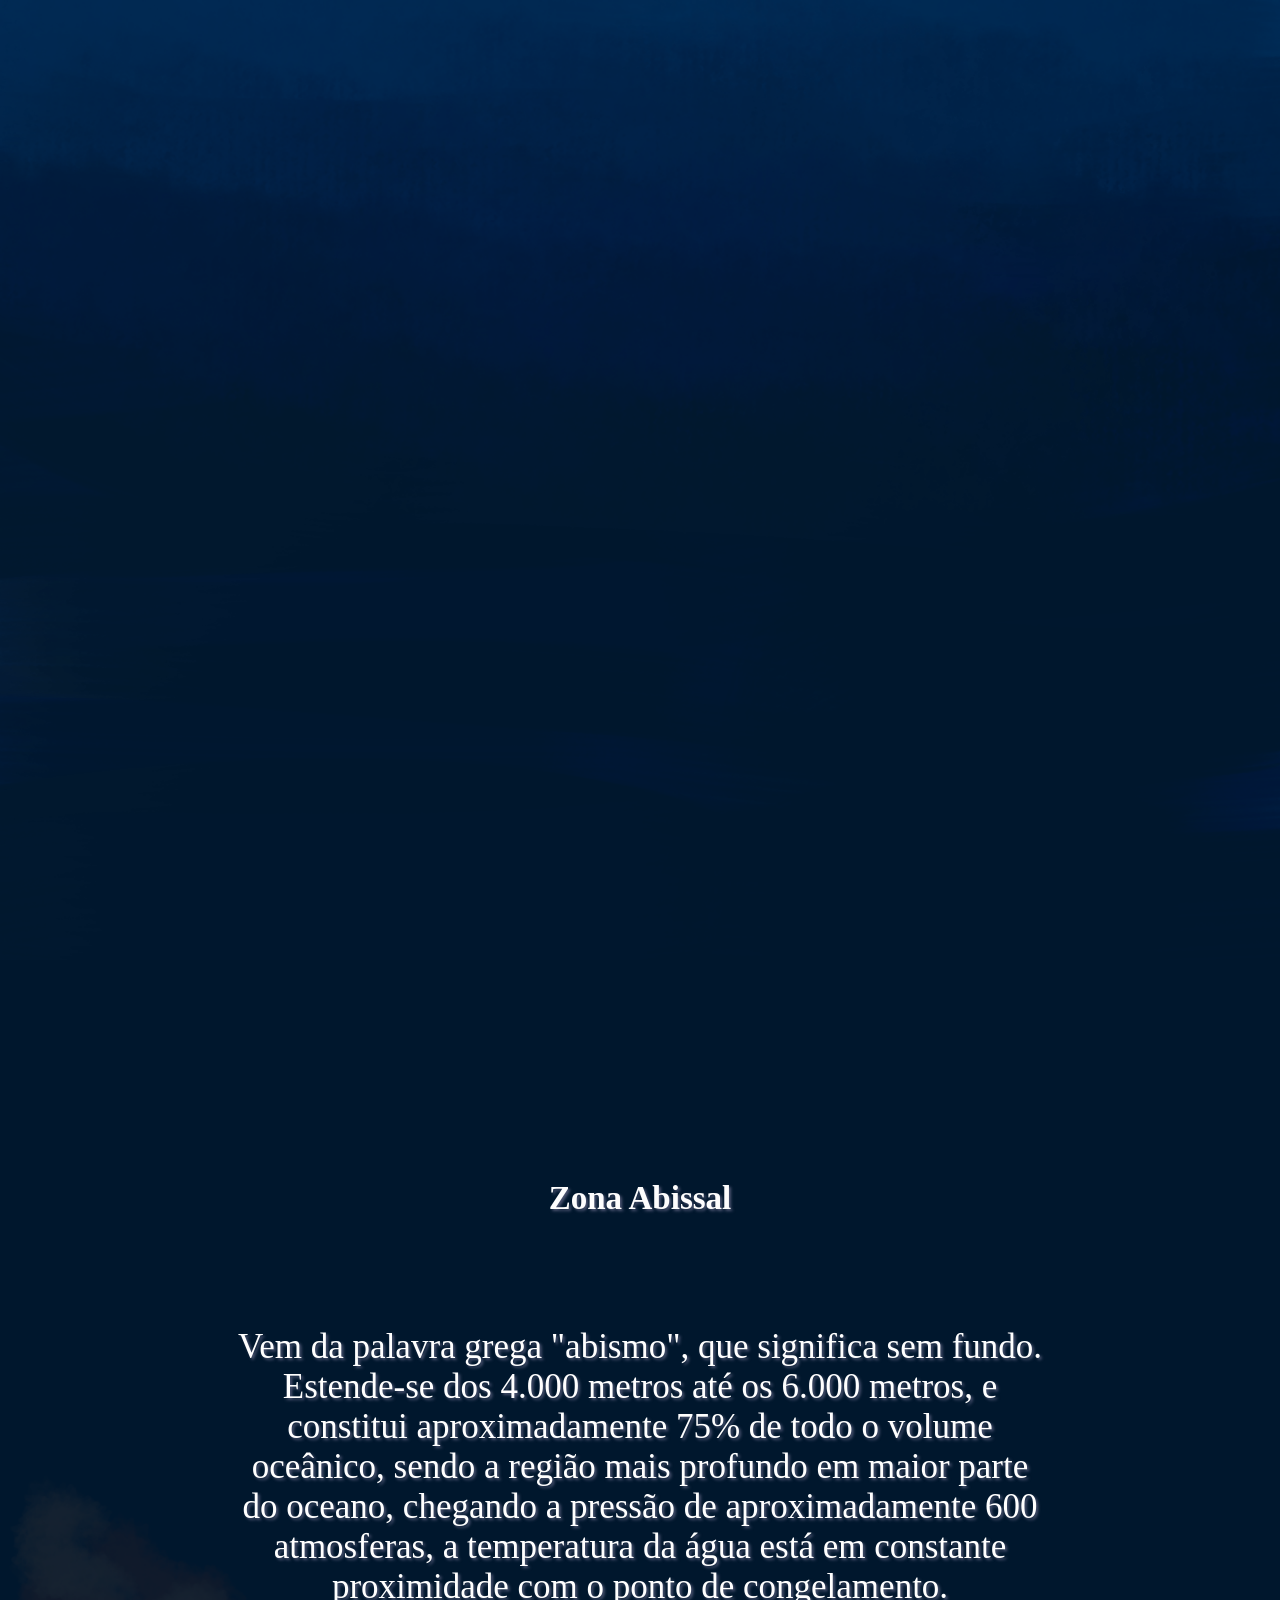
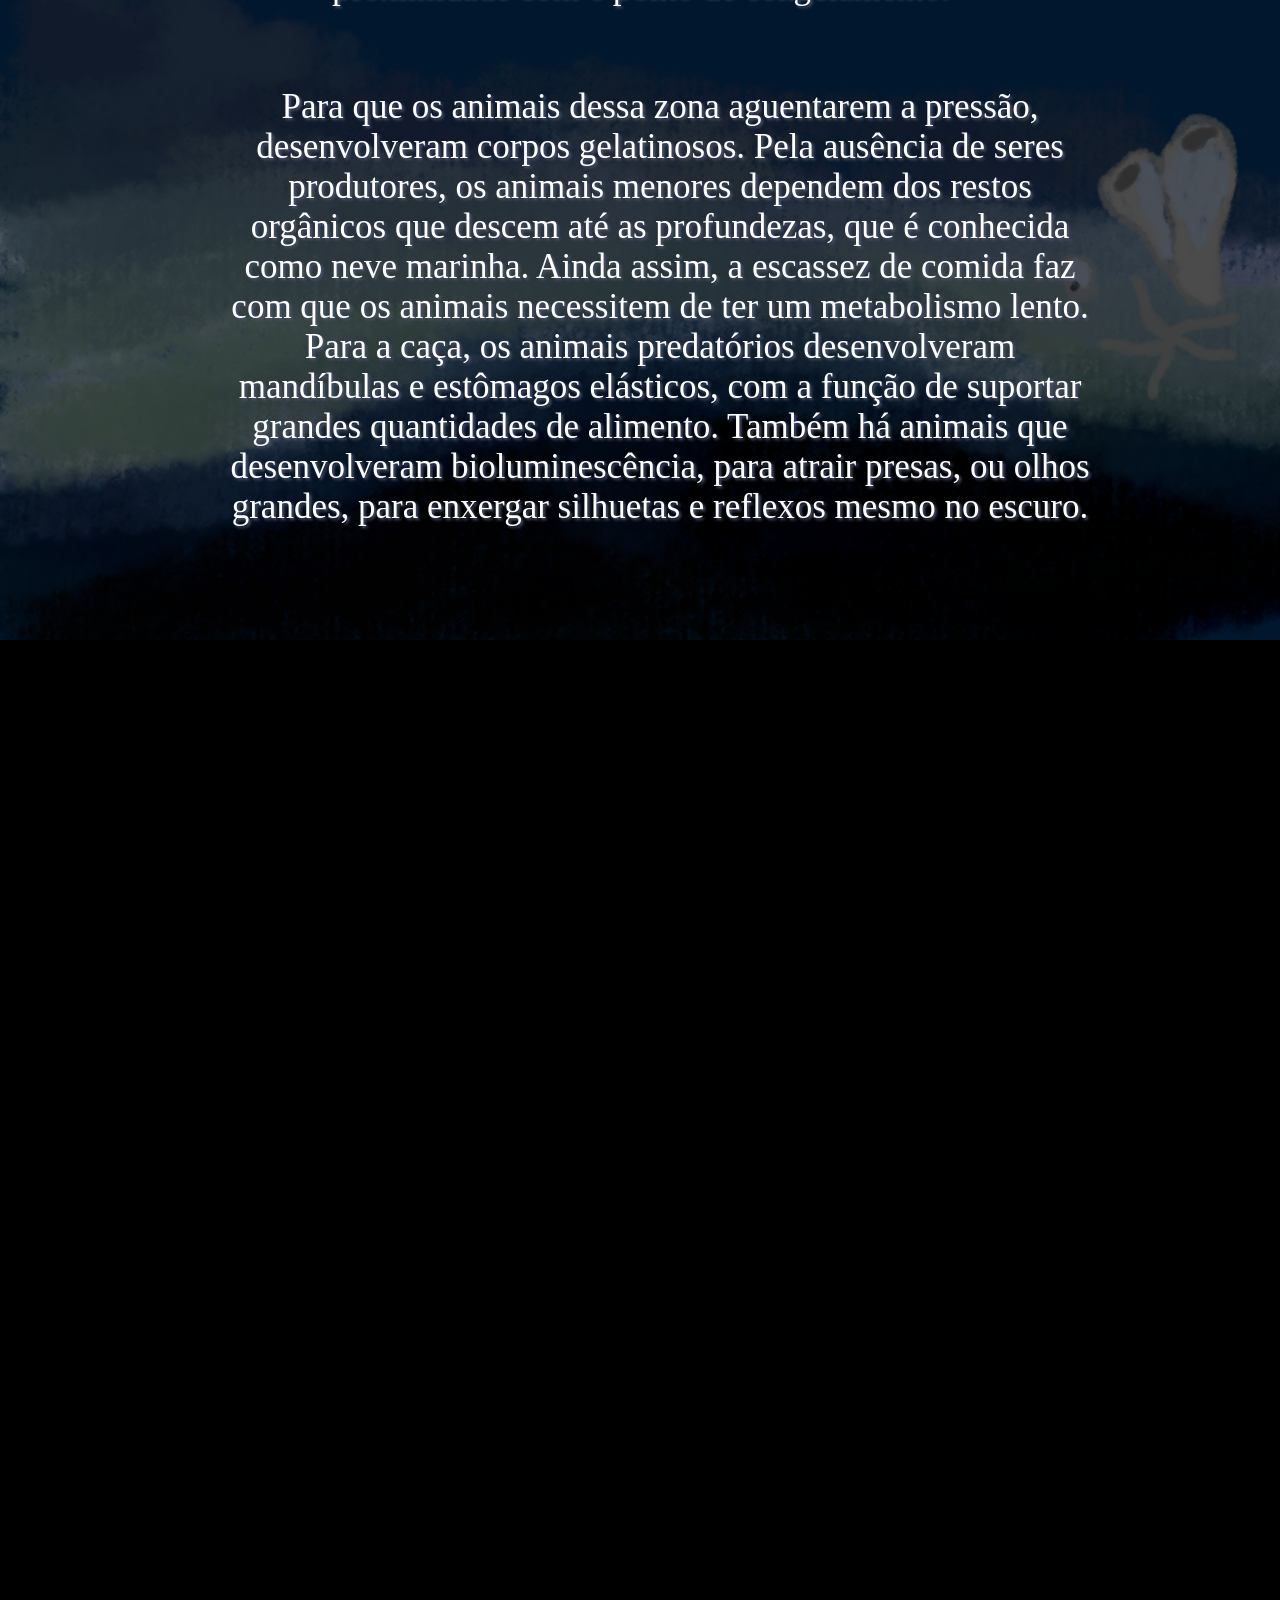
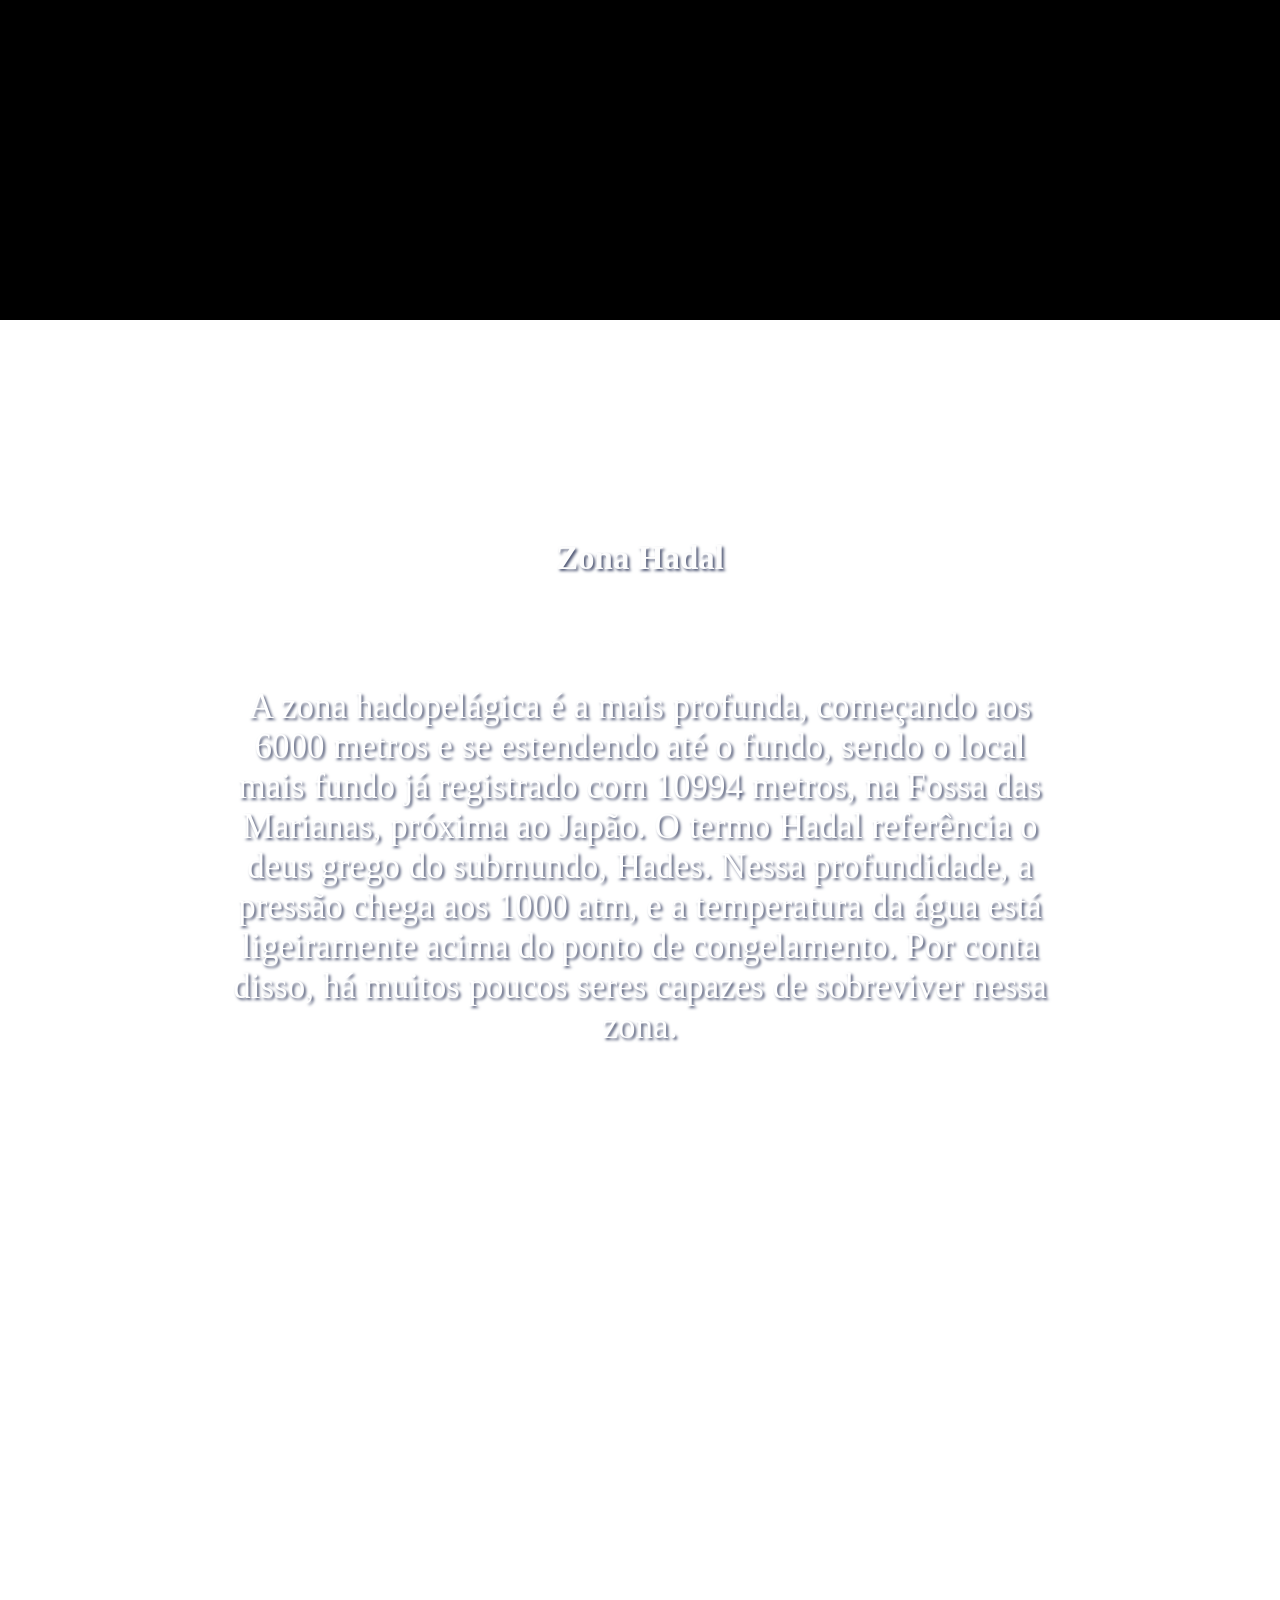
==== commit 9425c03b: "asd" ====
--- a/index.html
+++ b/index.html
@@ -107,7 +107,15 @@
 
   <section class="transicao_hadal"></section>
 
-  <section class="zona_hadal">
+  <section class="hadal">
+    <header>
+      <h1>Zona Hadal</h1>
+    </header>
+    <main>
+      <p>
+        A zona hadopelágica é a mais profunda, começando aos 6000 metros e se estendendo até o fundo, sendo o local mais fundo já registrado com 10994 metros, na Fossa das Marianas, próxima ao Japão. O termo Hadal referência o deus grego do submundo, Hades. Nessa profundidade, a pressão chega aos 1000 atm, e a temperatura da água está ligeiramente acima do ponto de congelamento. Por conta disso, há muitos poucos seres capazes de sobreviver nessa zona.
+      </p>
+    </main>
   </section>
 
 </body>
--- a/style.css
+++ b/style.css
@@ -125,4 +125,12 @@
 }
 .zona_hadal {
     background-image: url(zona_hadal.png);
+}
+.hadal header {
+      position: relative;
+    top: 200px;
+}
+.hadal main {
+     position: relative;
+    top: 250px;
 }
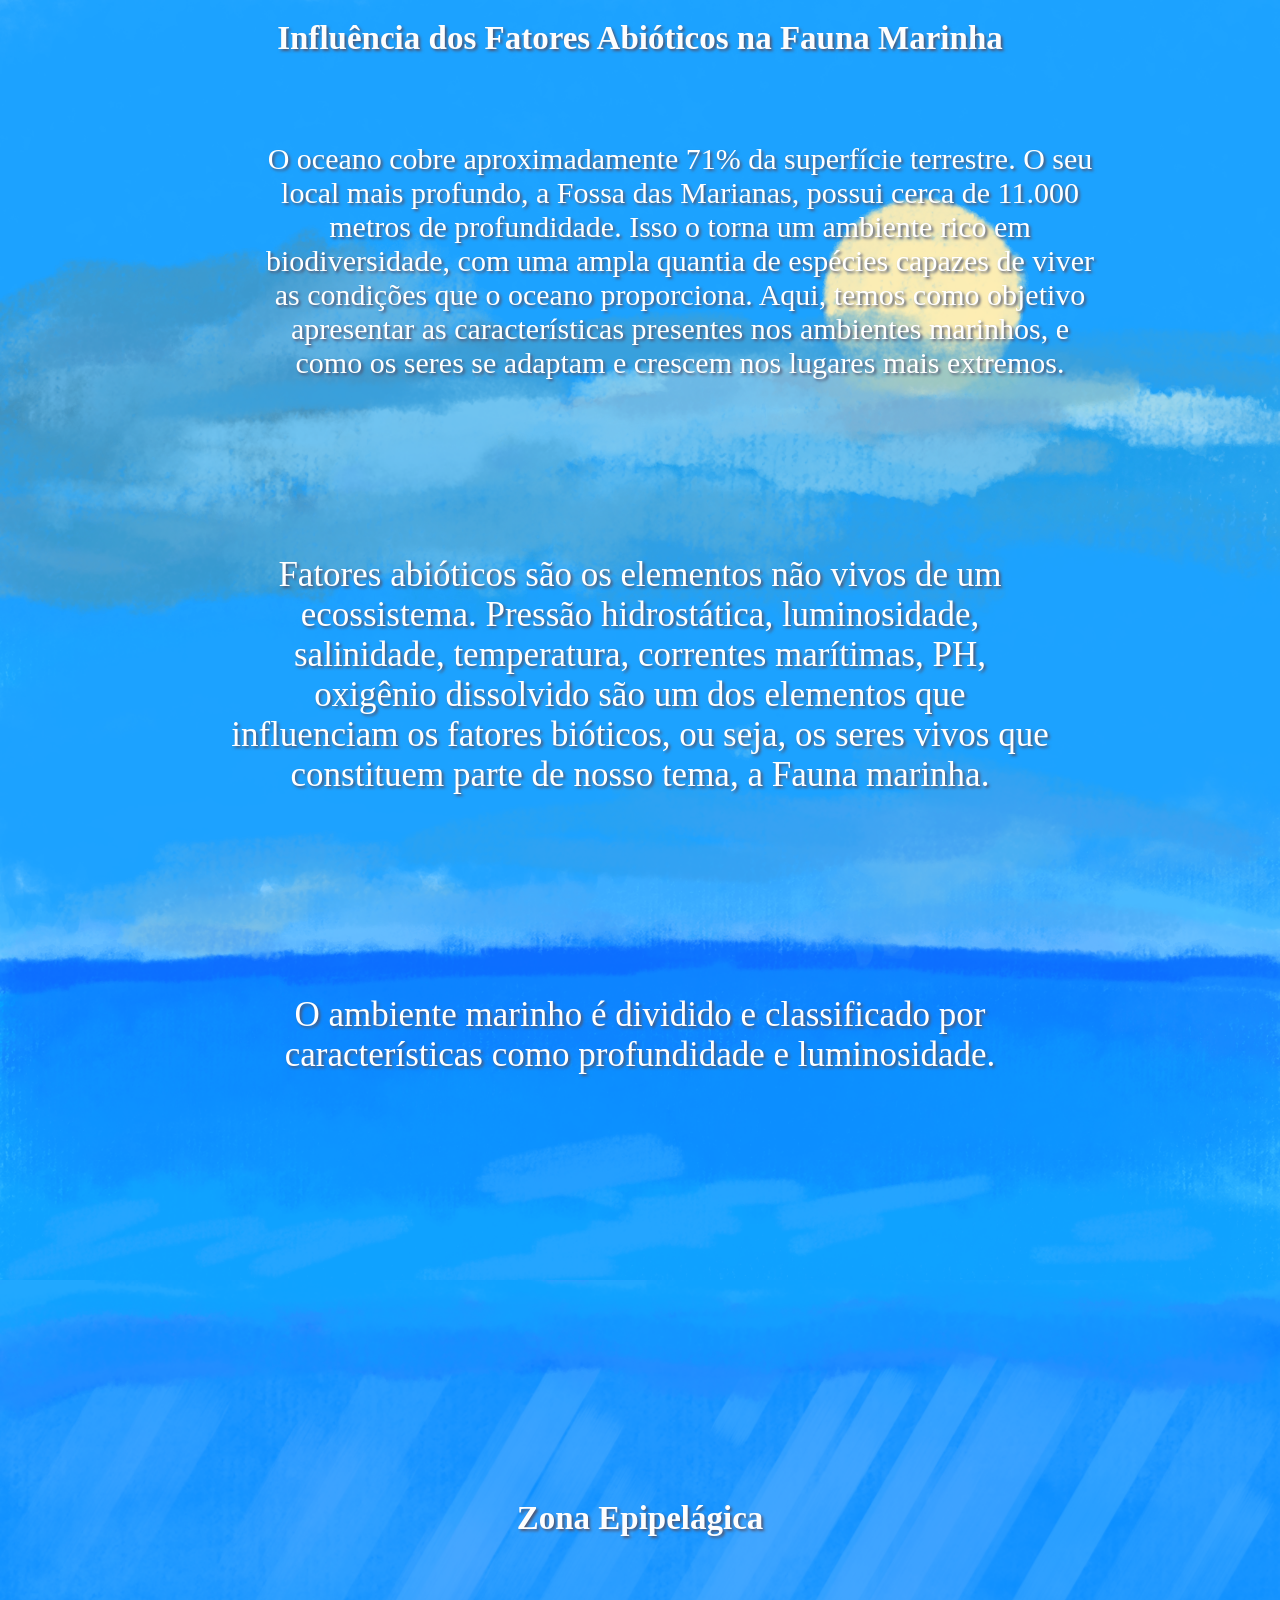
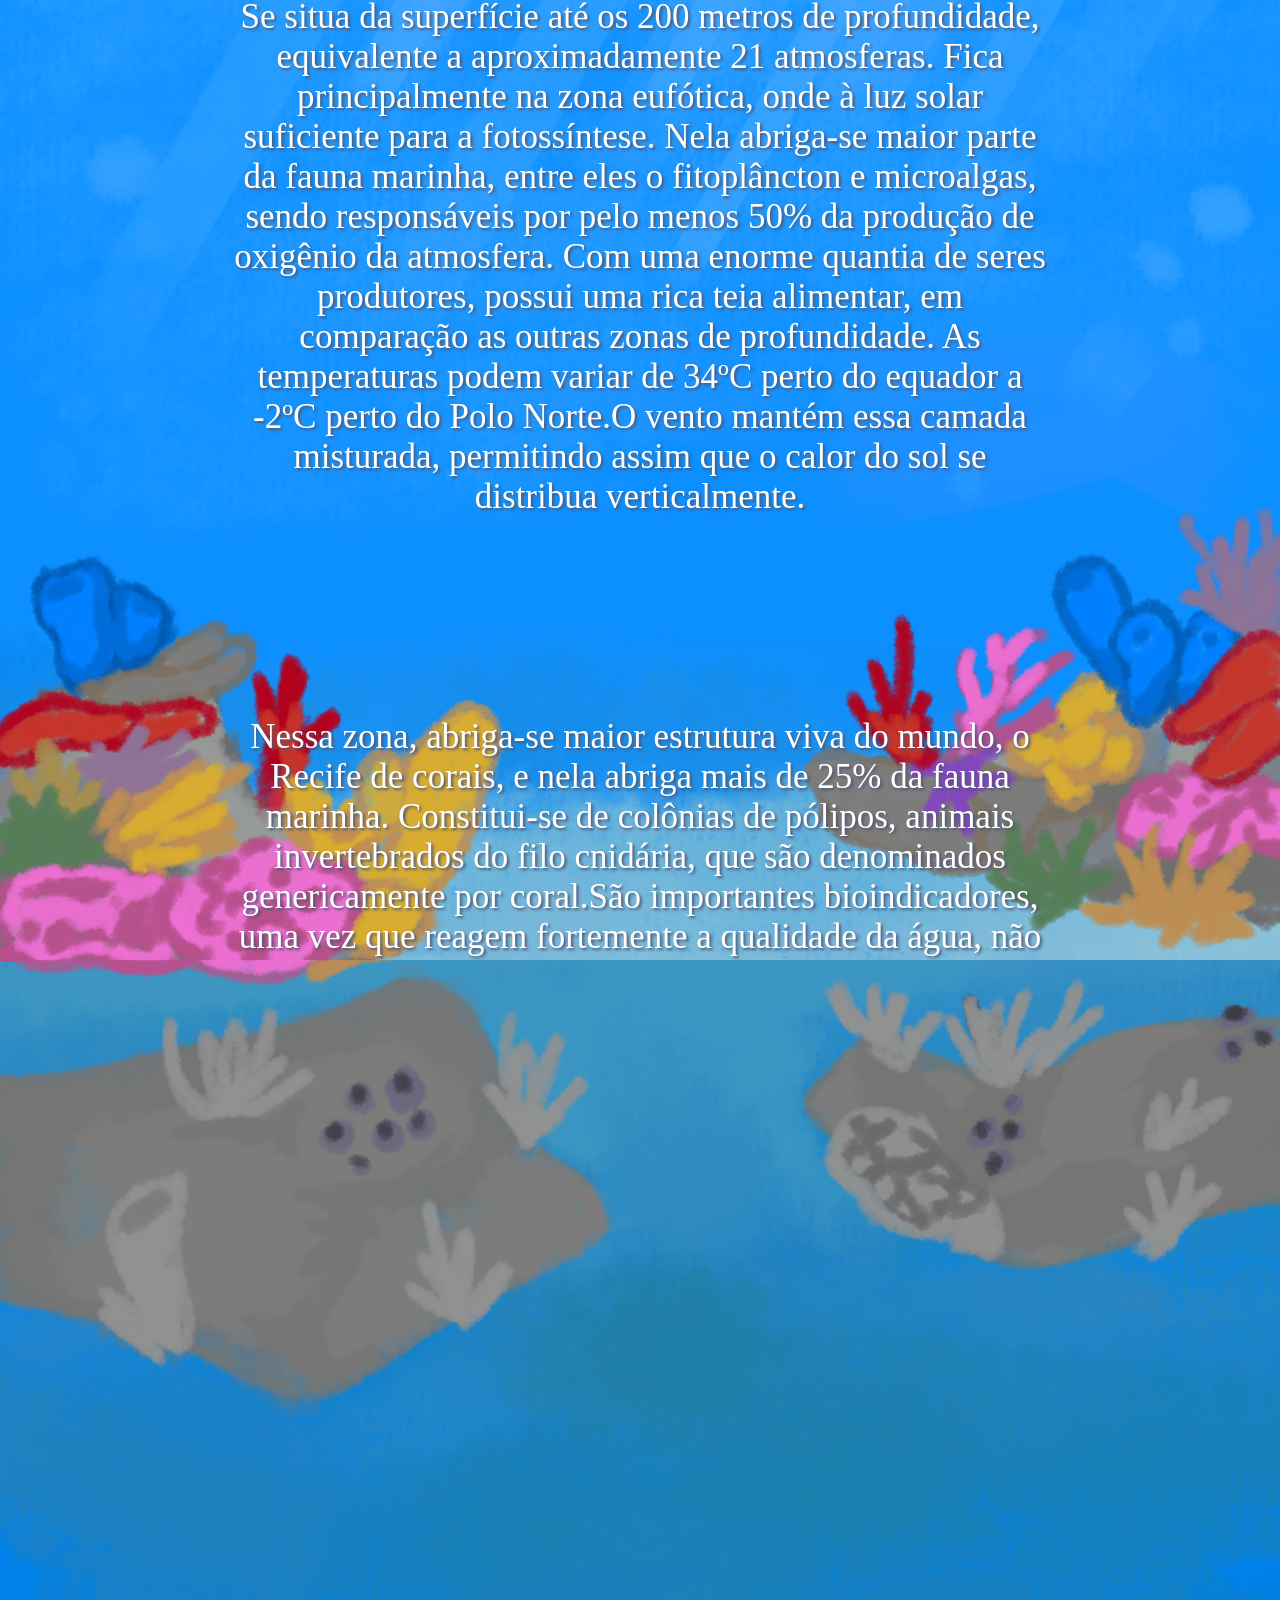
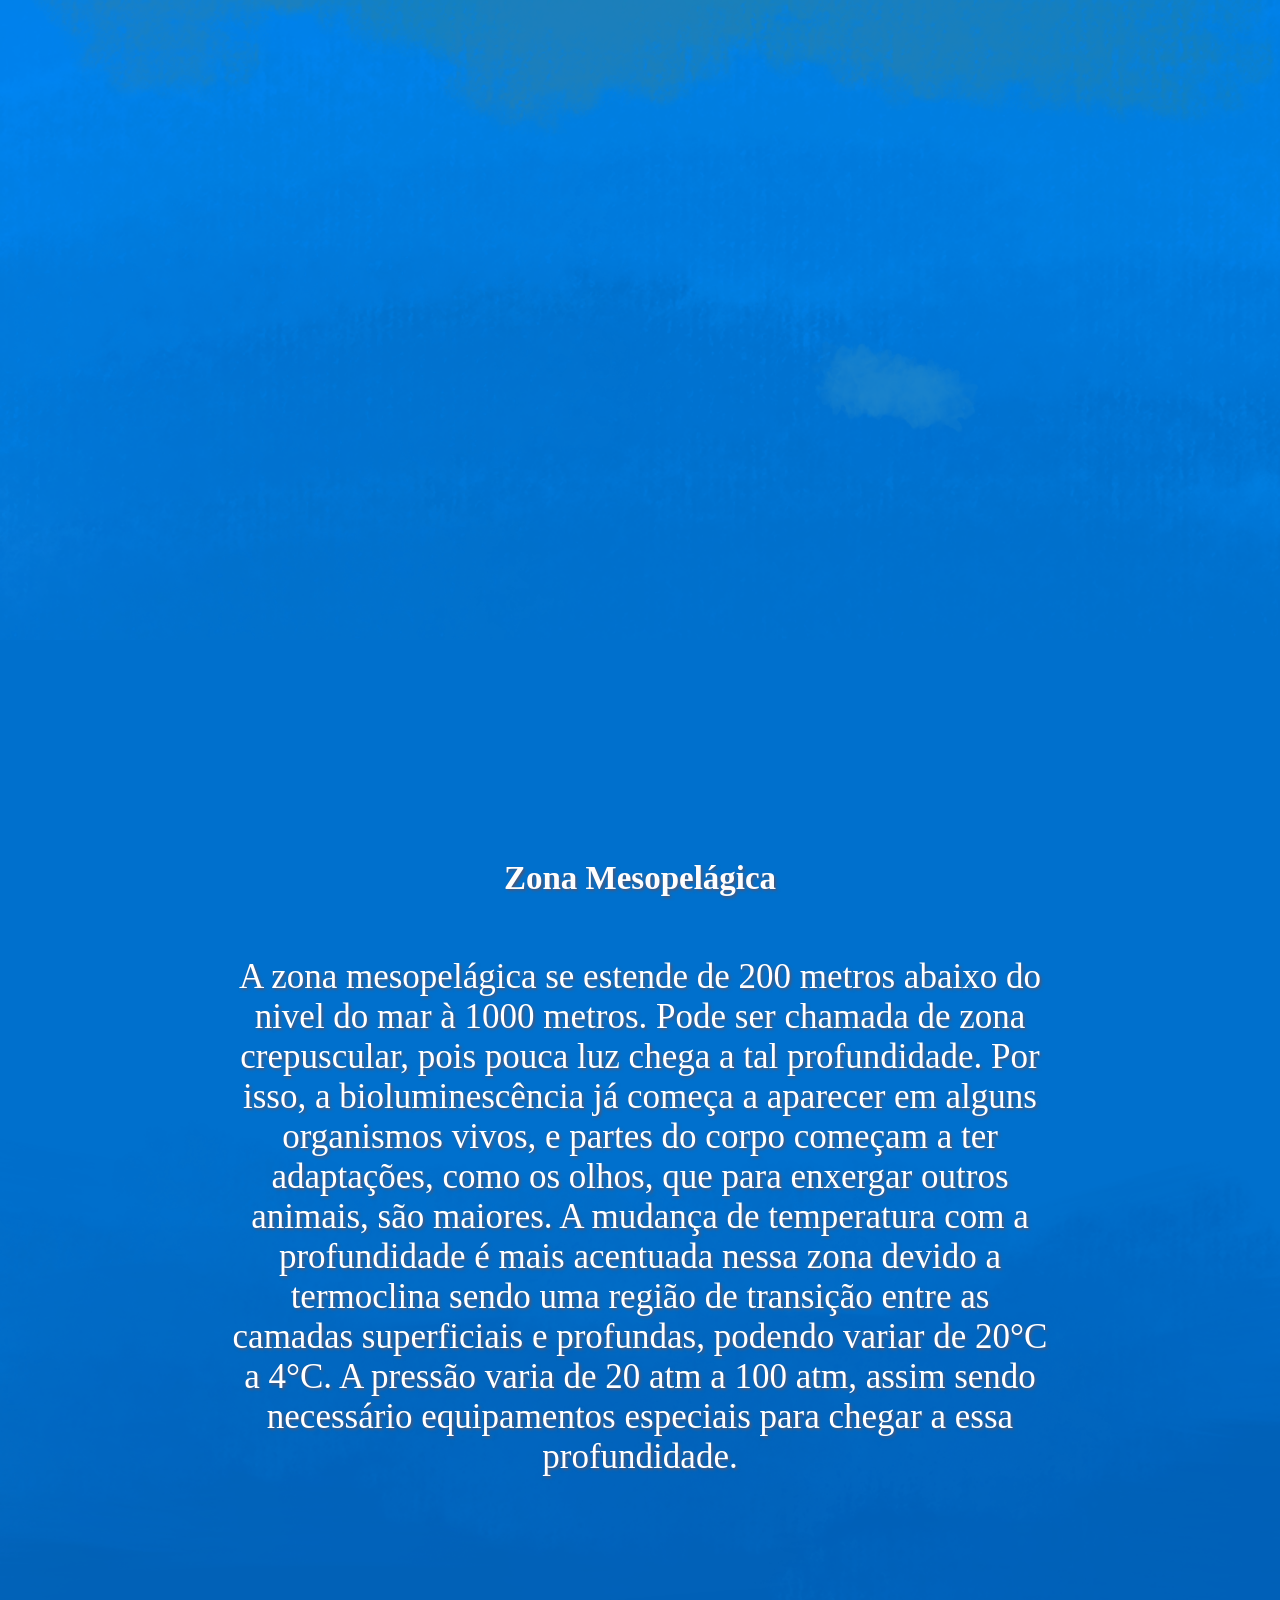
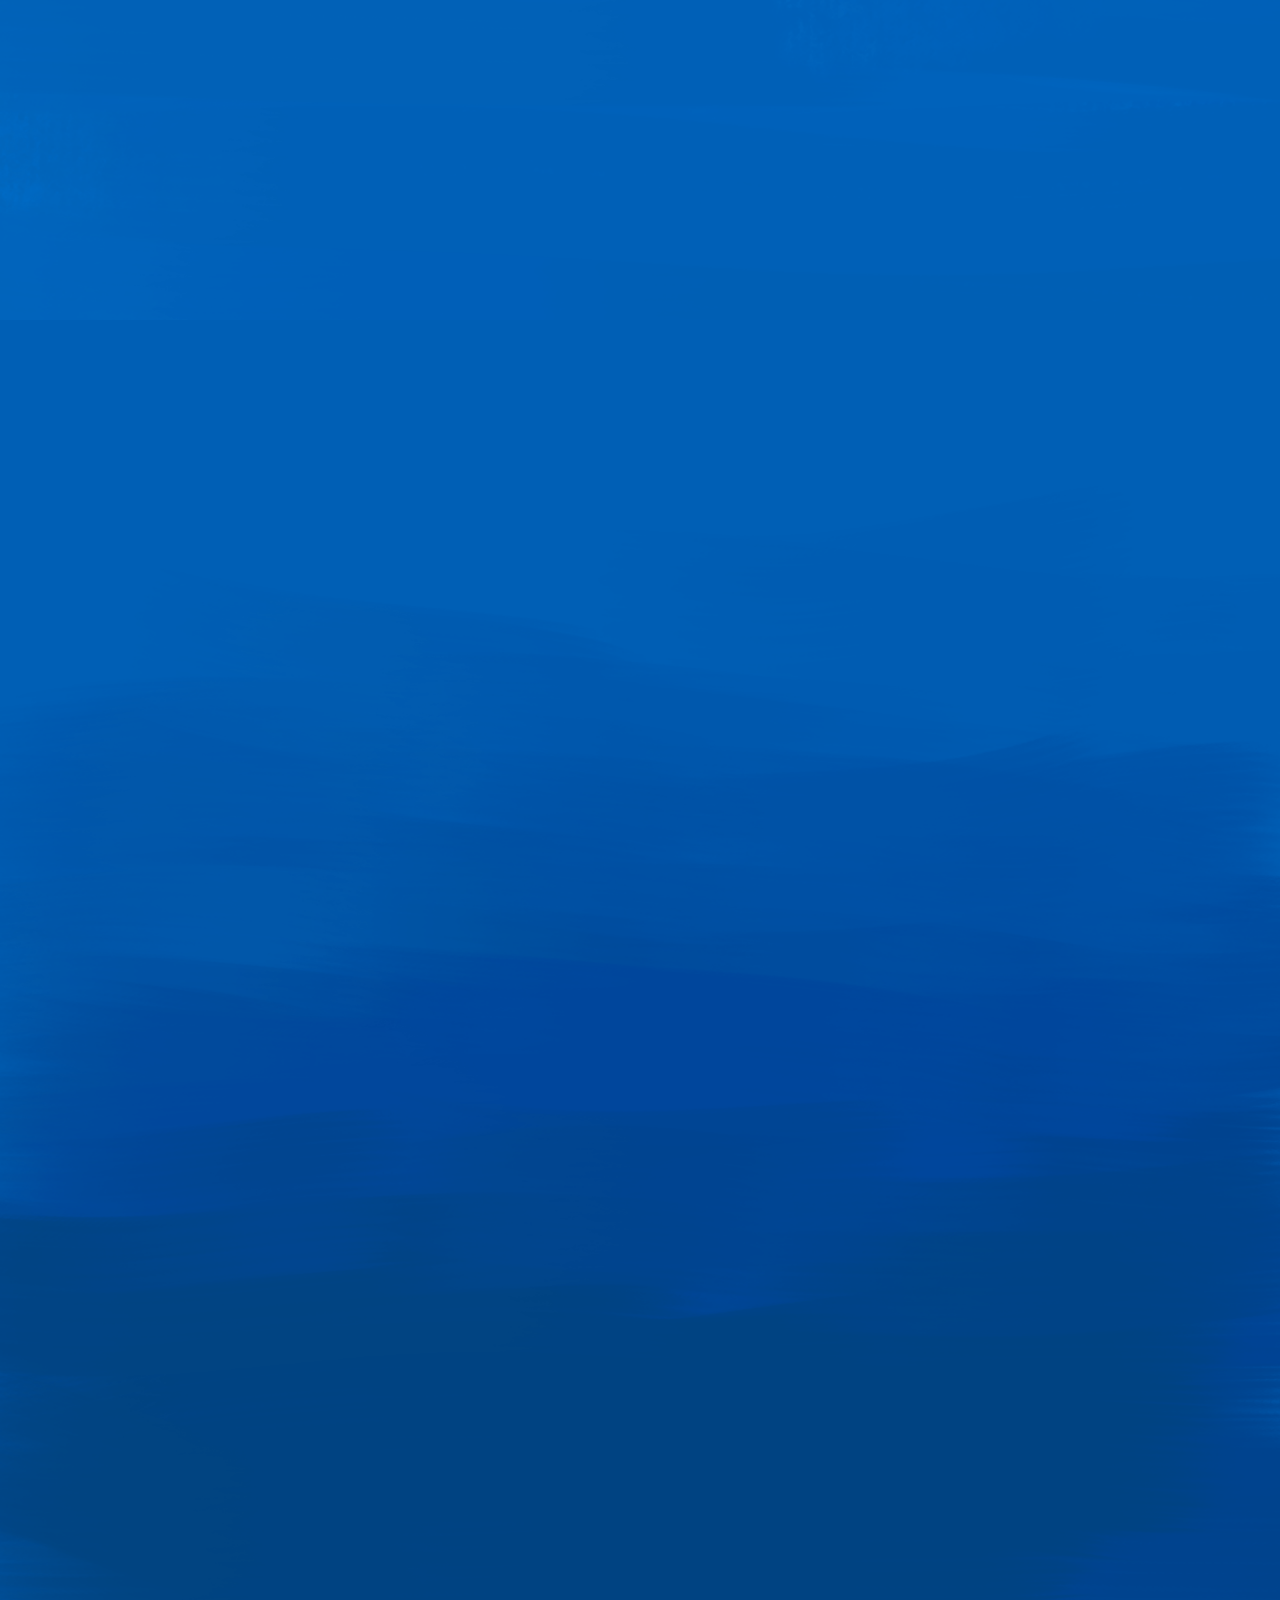
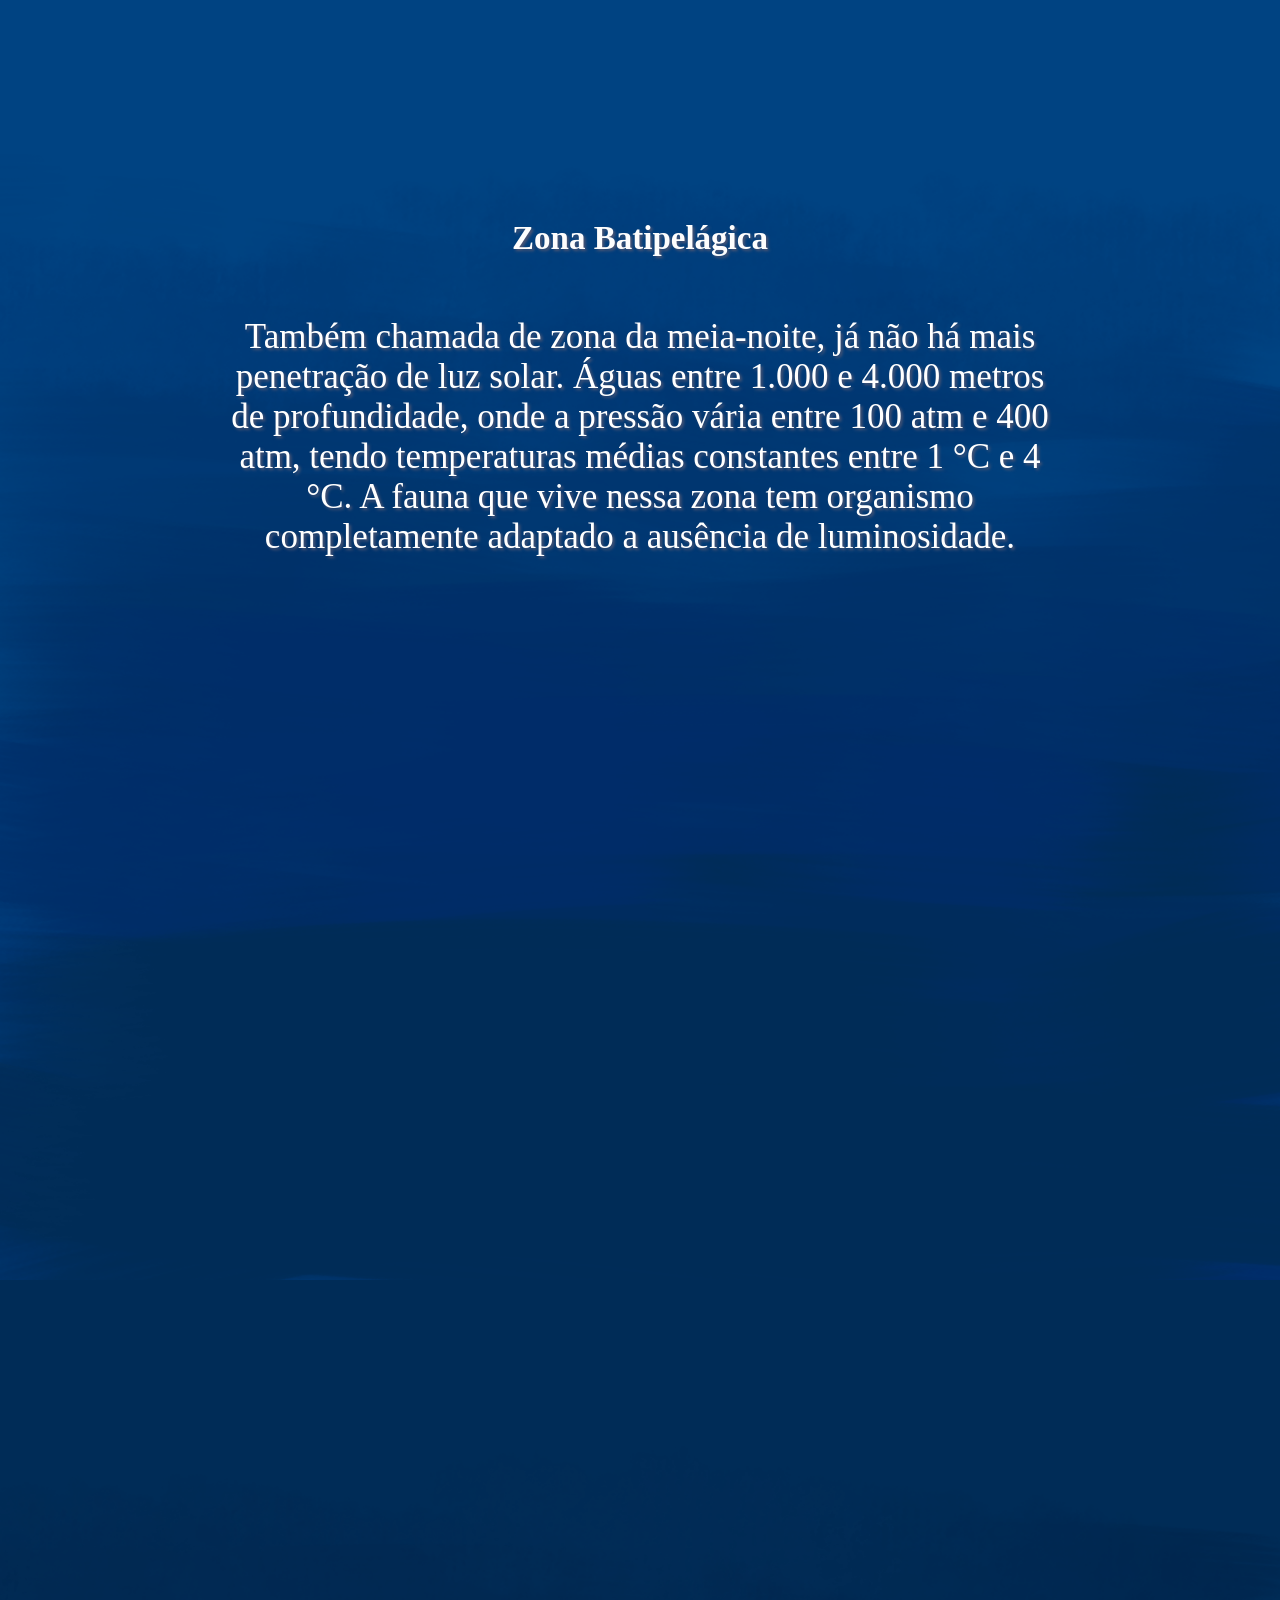
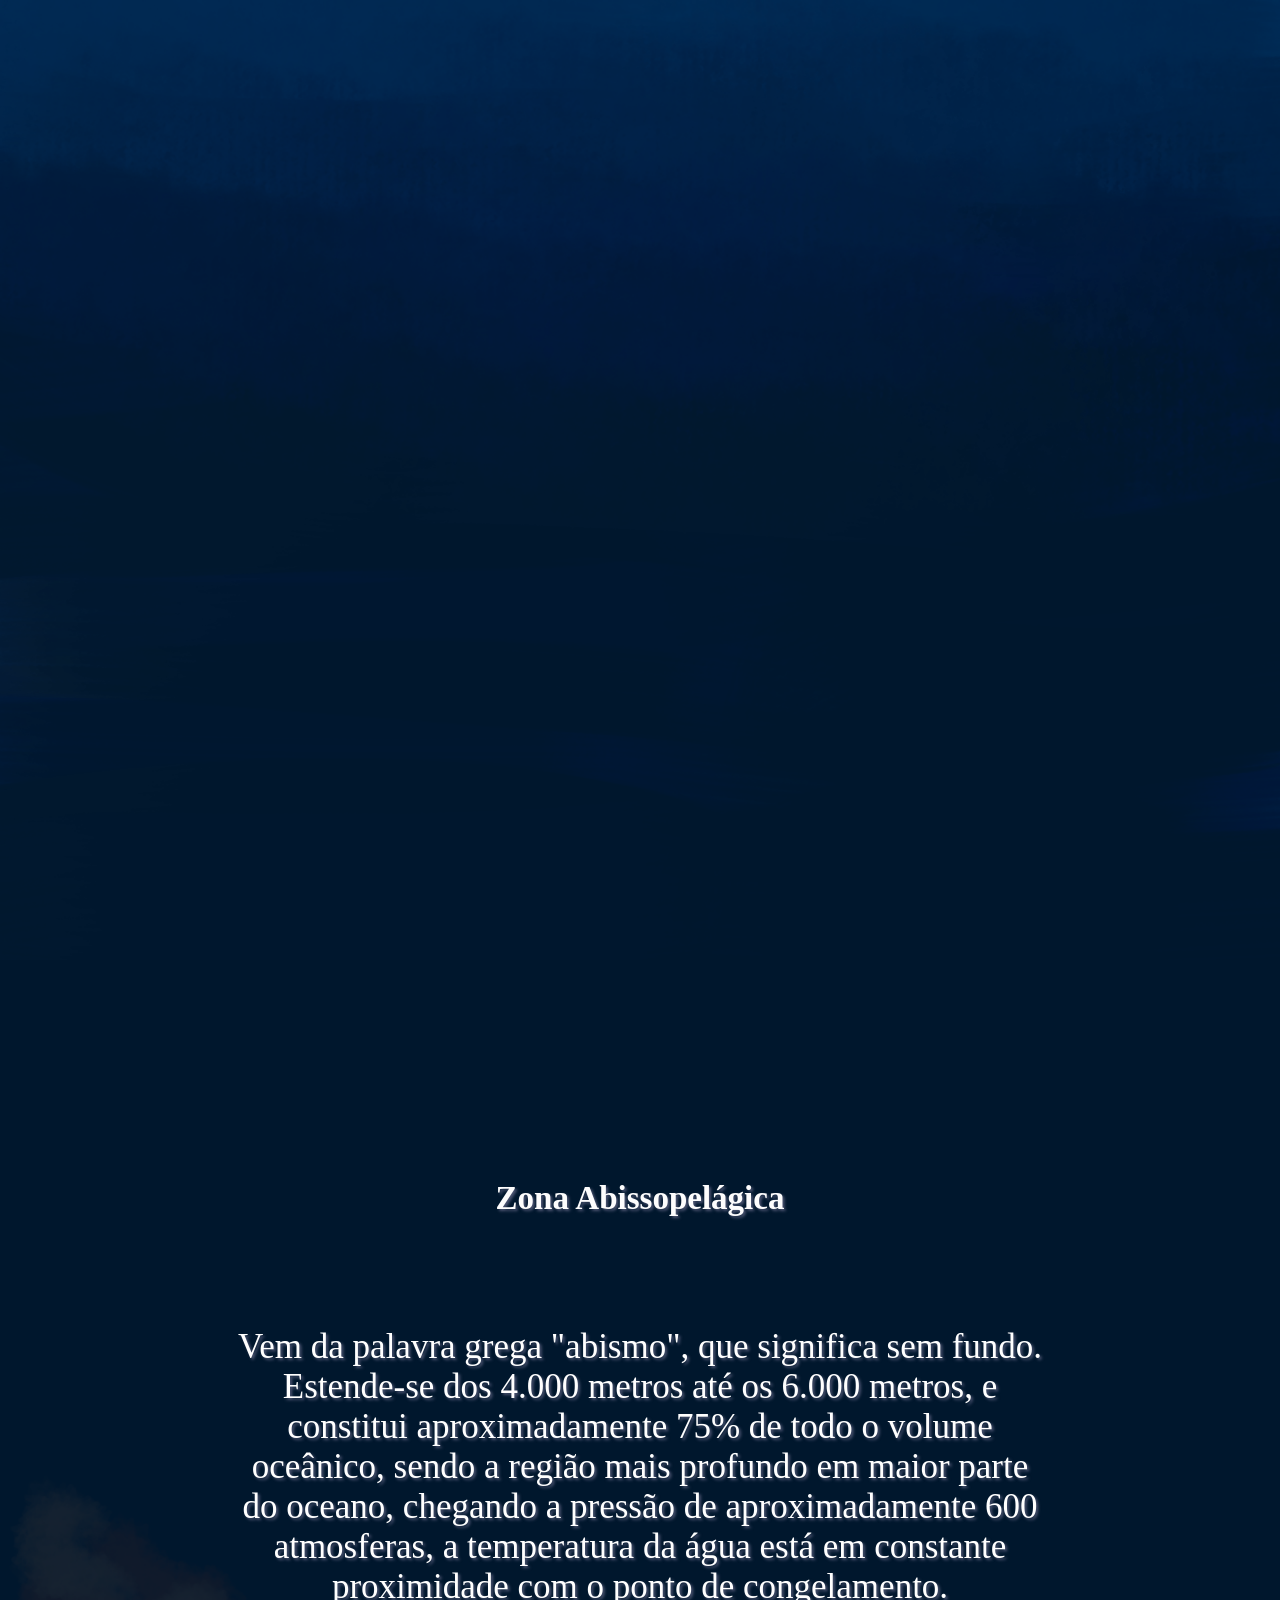
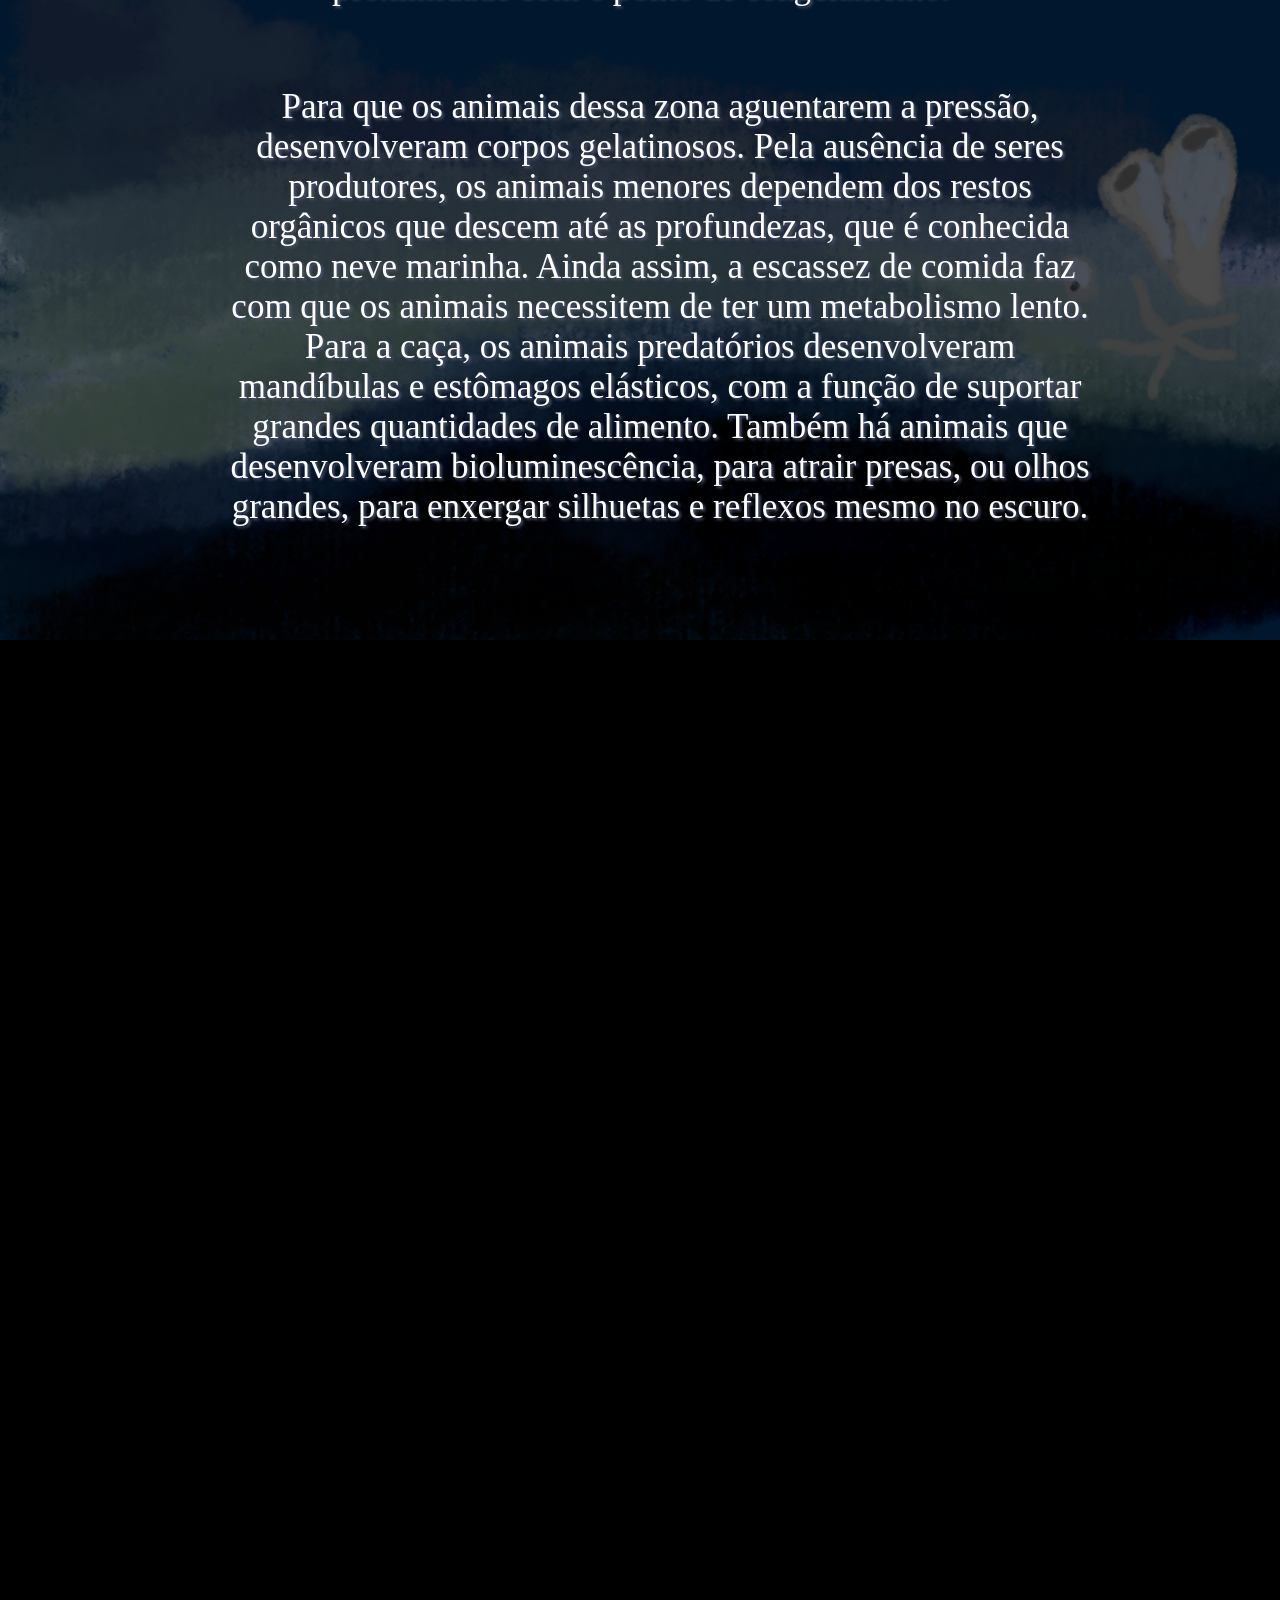
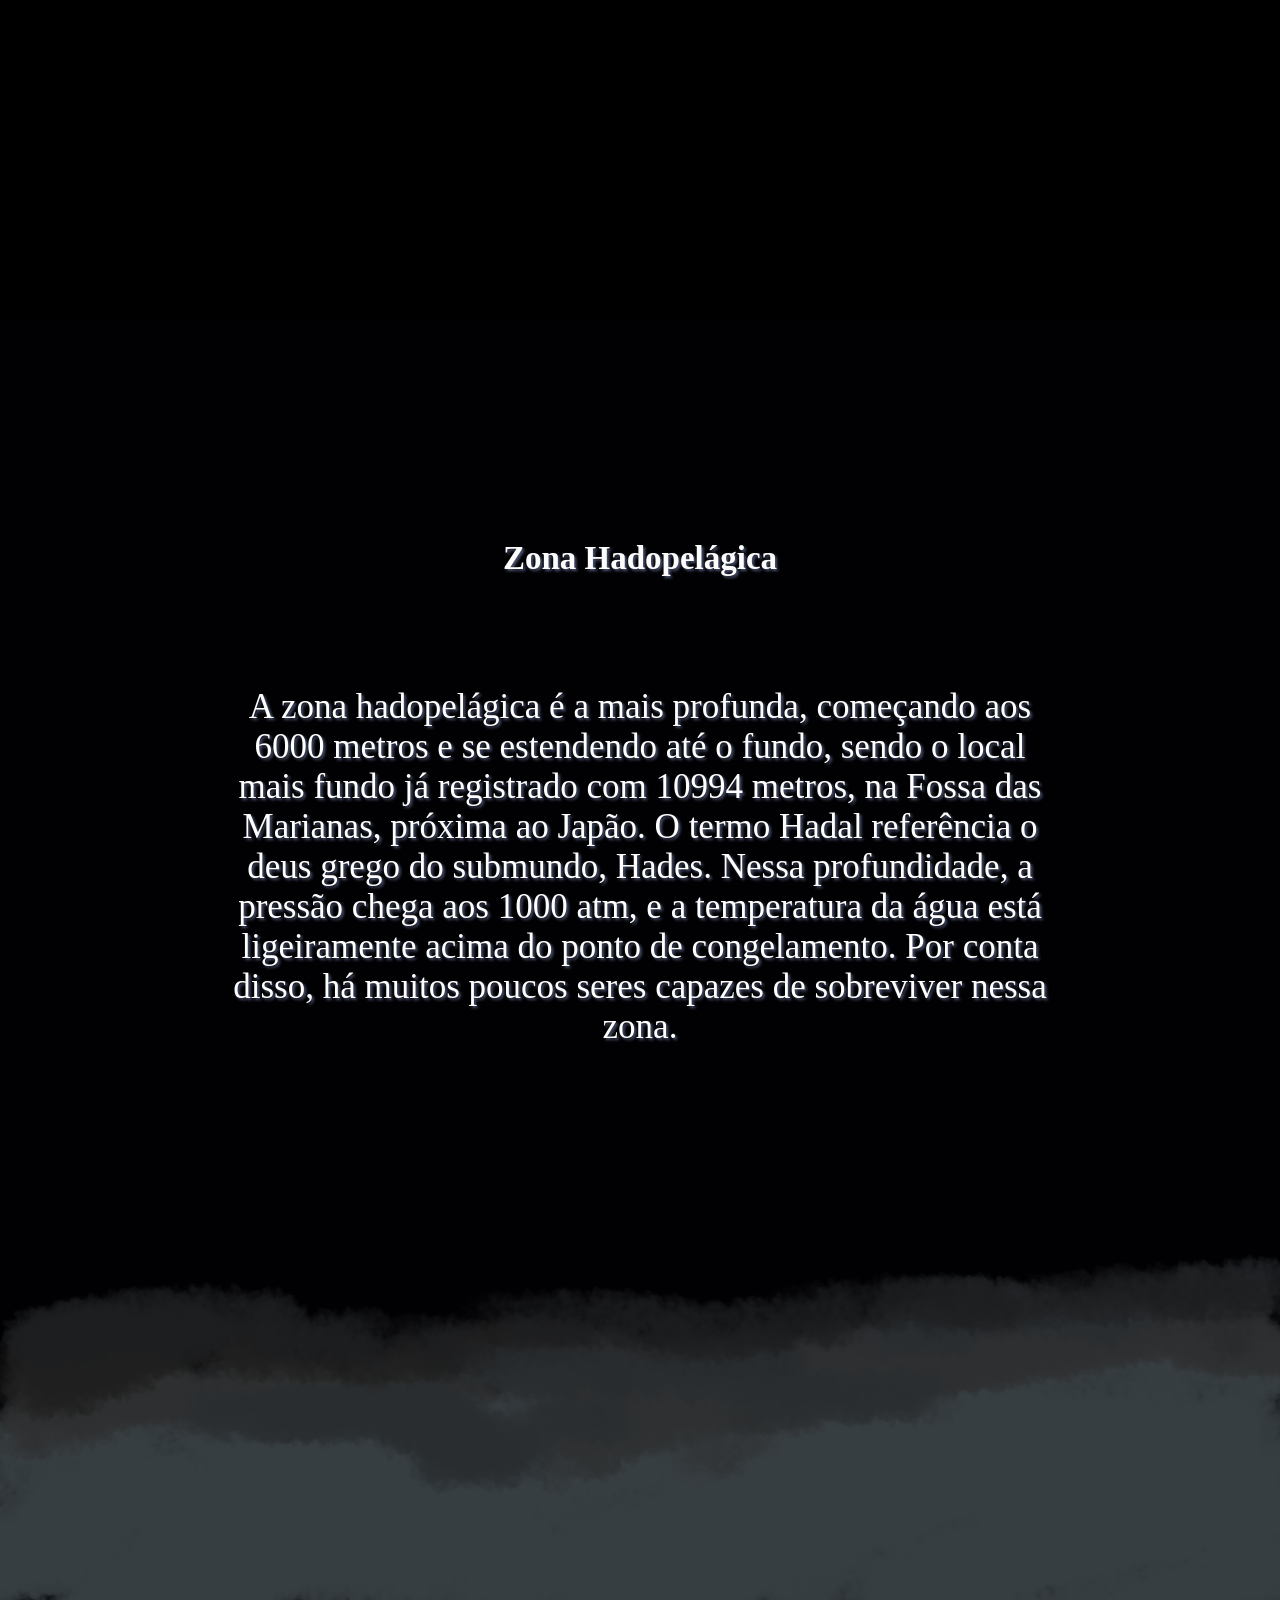
==== commit e92fe7f5: "Add files via upload" ====
--- a/index.html
+++ b/index.html
@@ -91,7 +91,7 @@
 
   <section class="abissal">
     <header>
-      <h1>Zona Abissal</h1>
+      <h1>Zona Abissopelágica</h1>
     </header>
     <main>
       <p>
@@ -108,8 +108,8 @@
   <section class="transicao_hadal"></section>
 
   <section class="hadal">
-    <header>
-      <h1>Zona Hadal</h1>
+  <header>
+      <h1>Zona Hadopelágica</h1>
     </header>
     <main>
       <p>
--- a/style.css
+++ b/style.css
@@ -123,7 +123,7 @@
 .transicao_hadal {
     background-color: black;
 }
-.zona_hadal {
+.hadal {
     background-image: url(zona_hadal.png);
 }
 .hadal header {
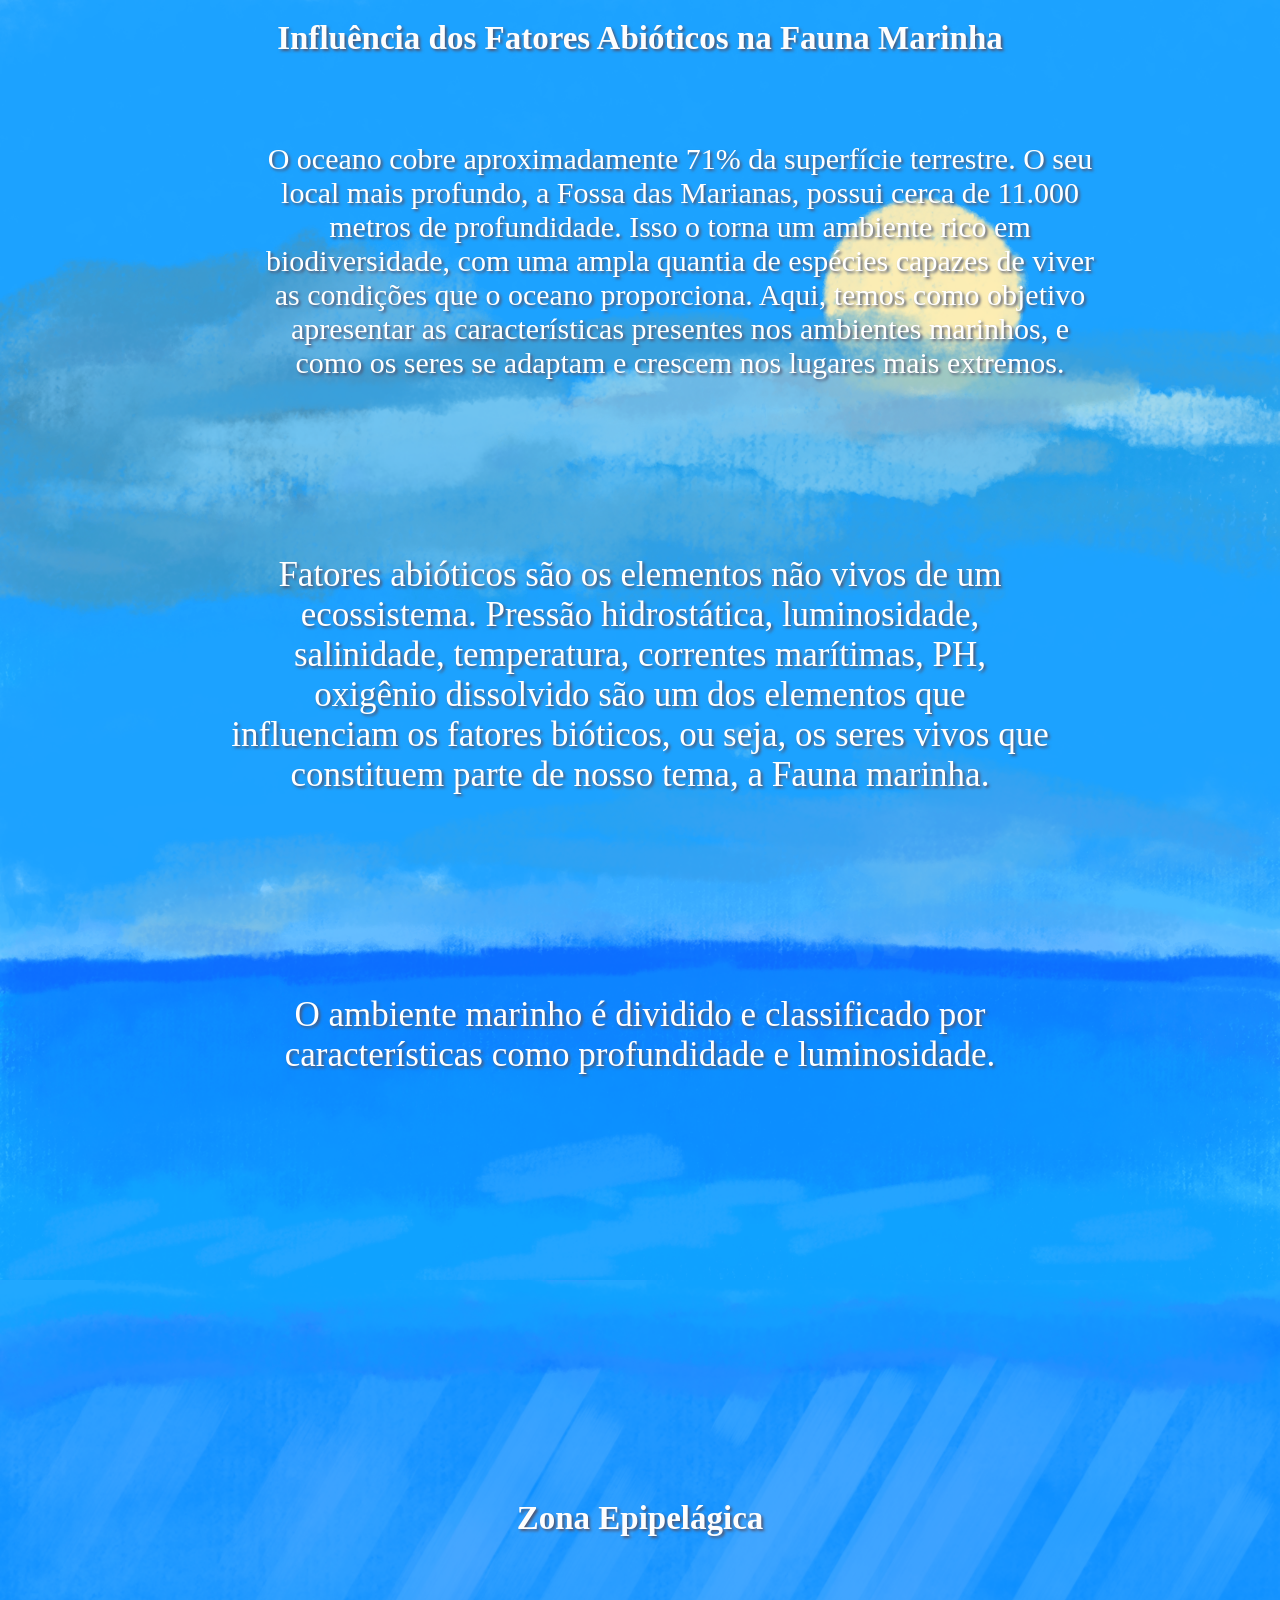
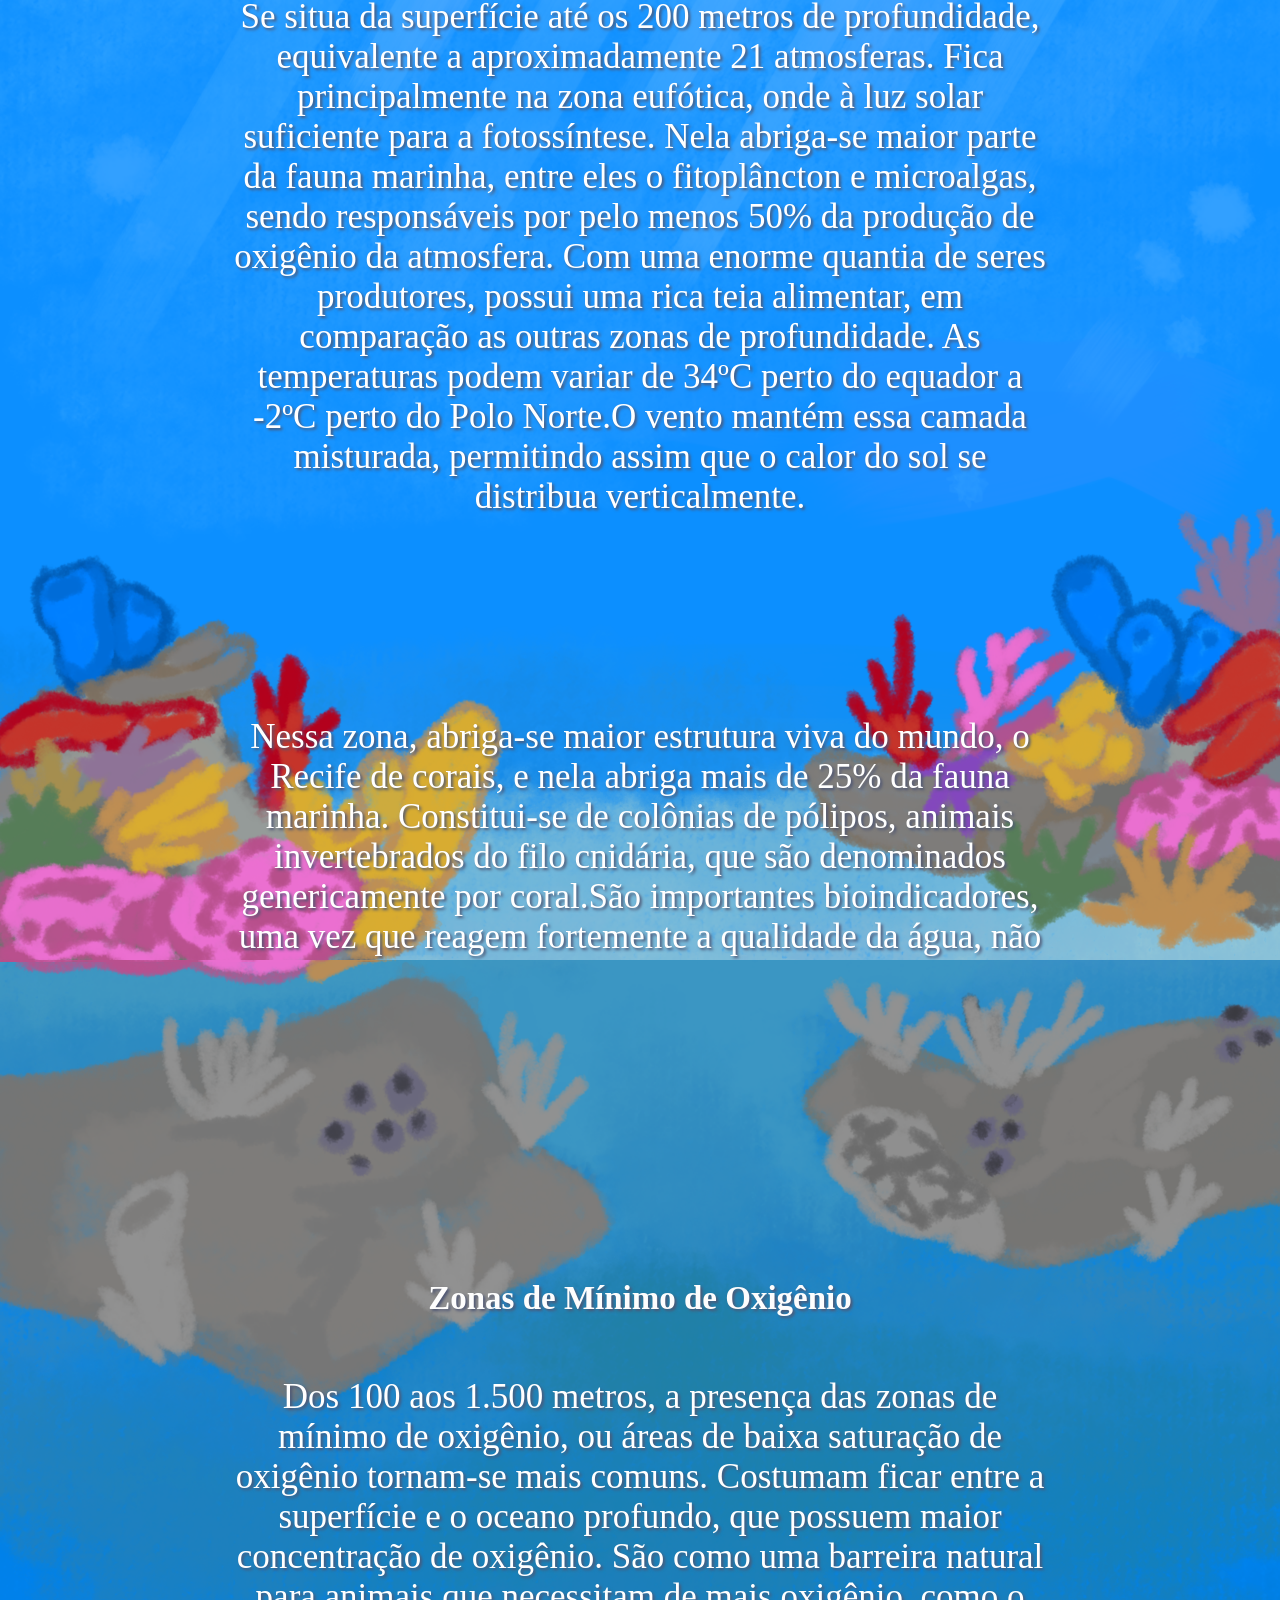
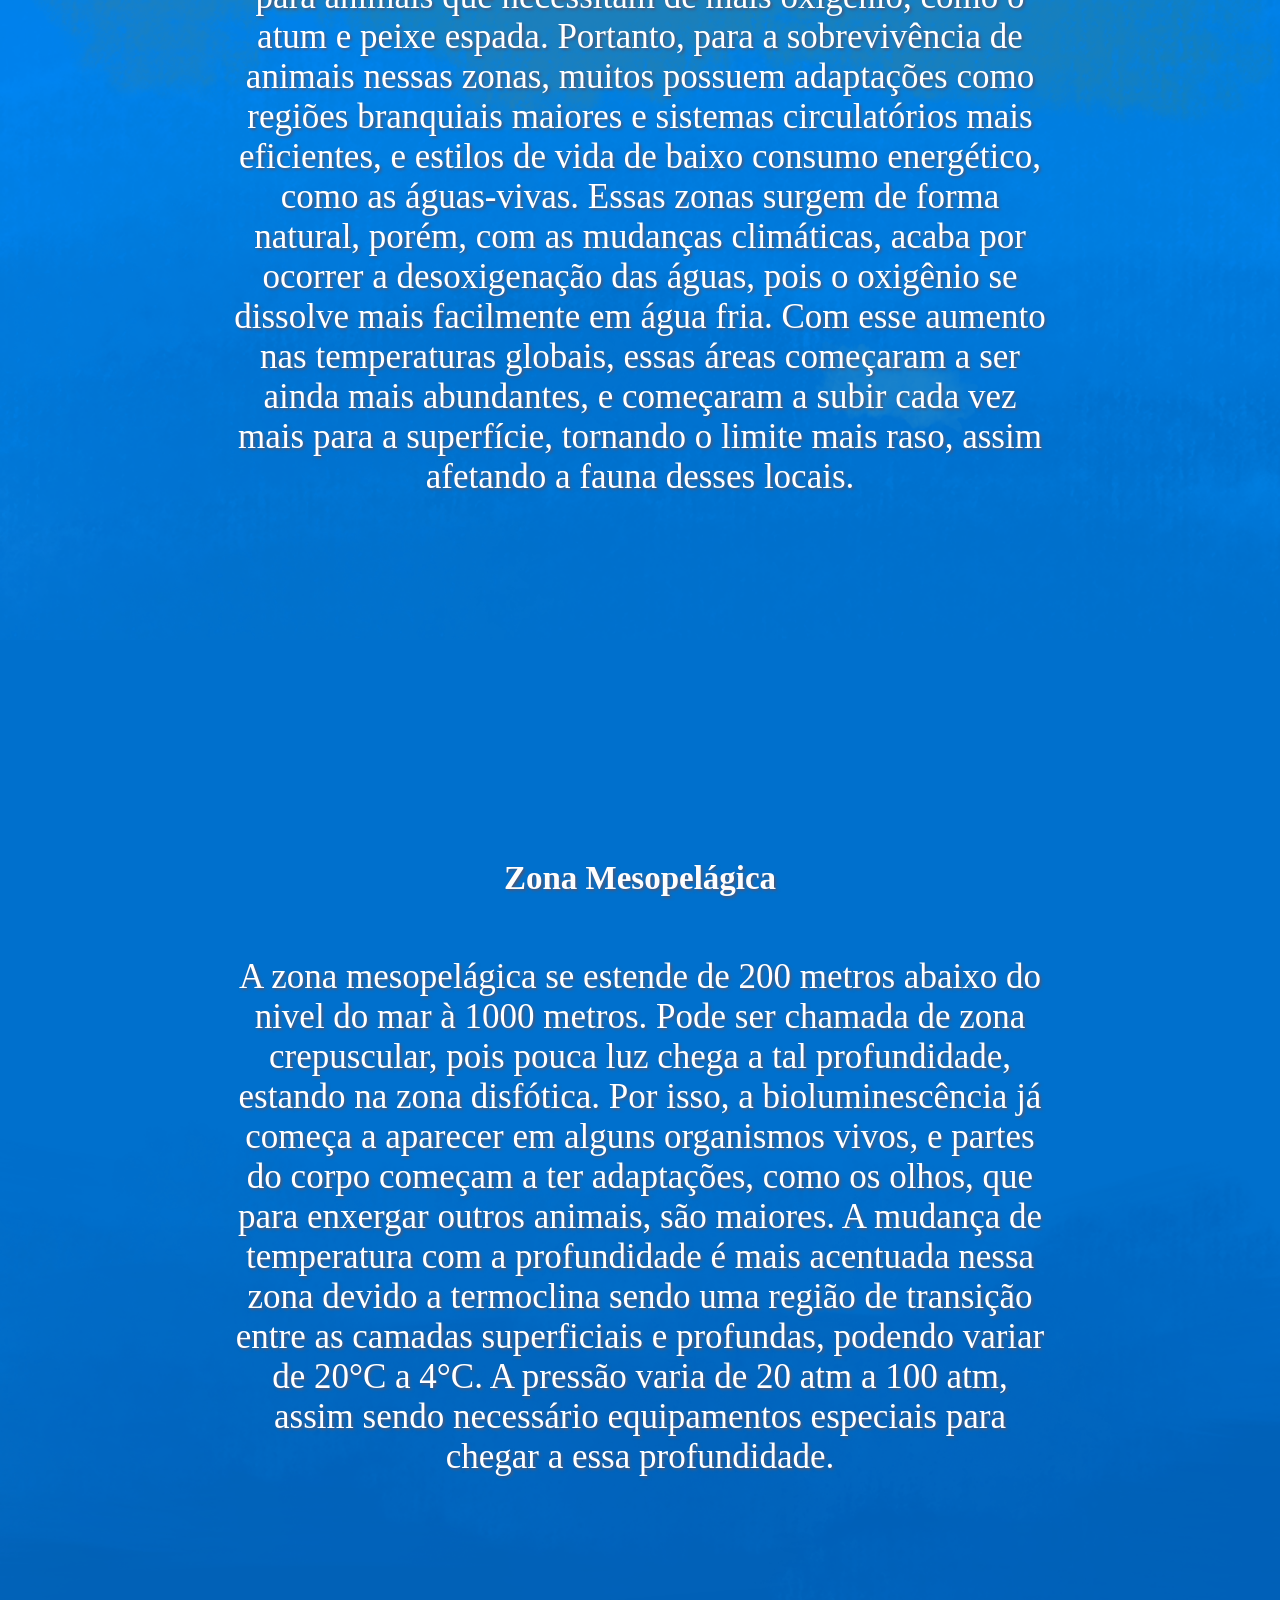
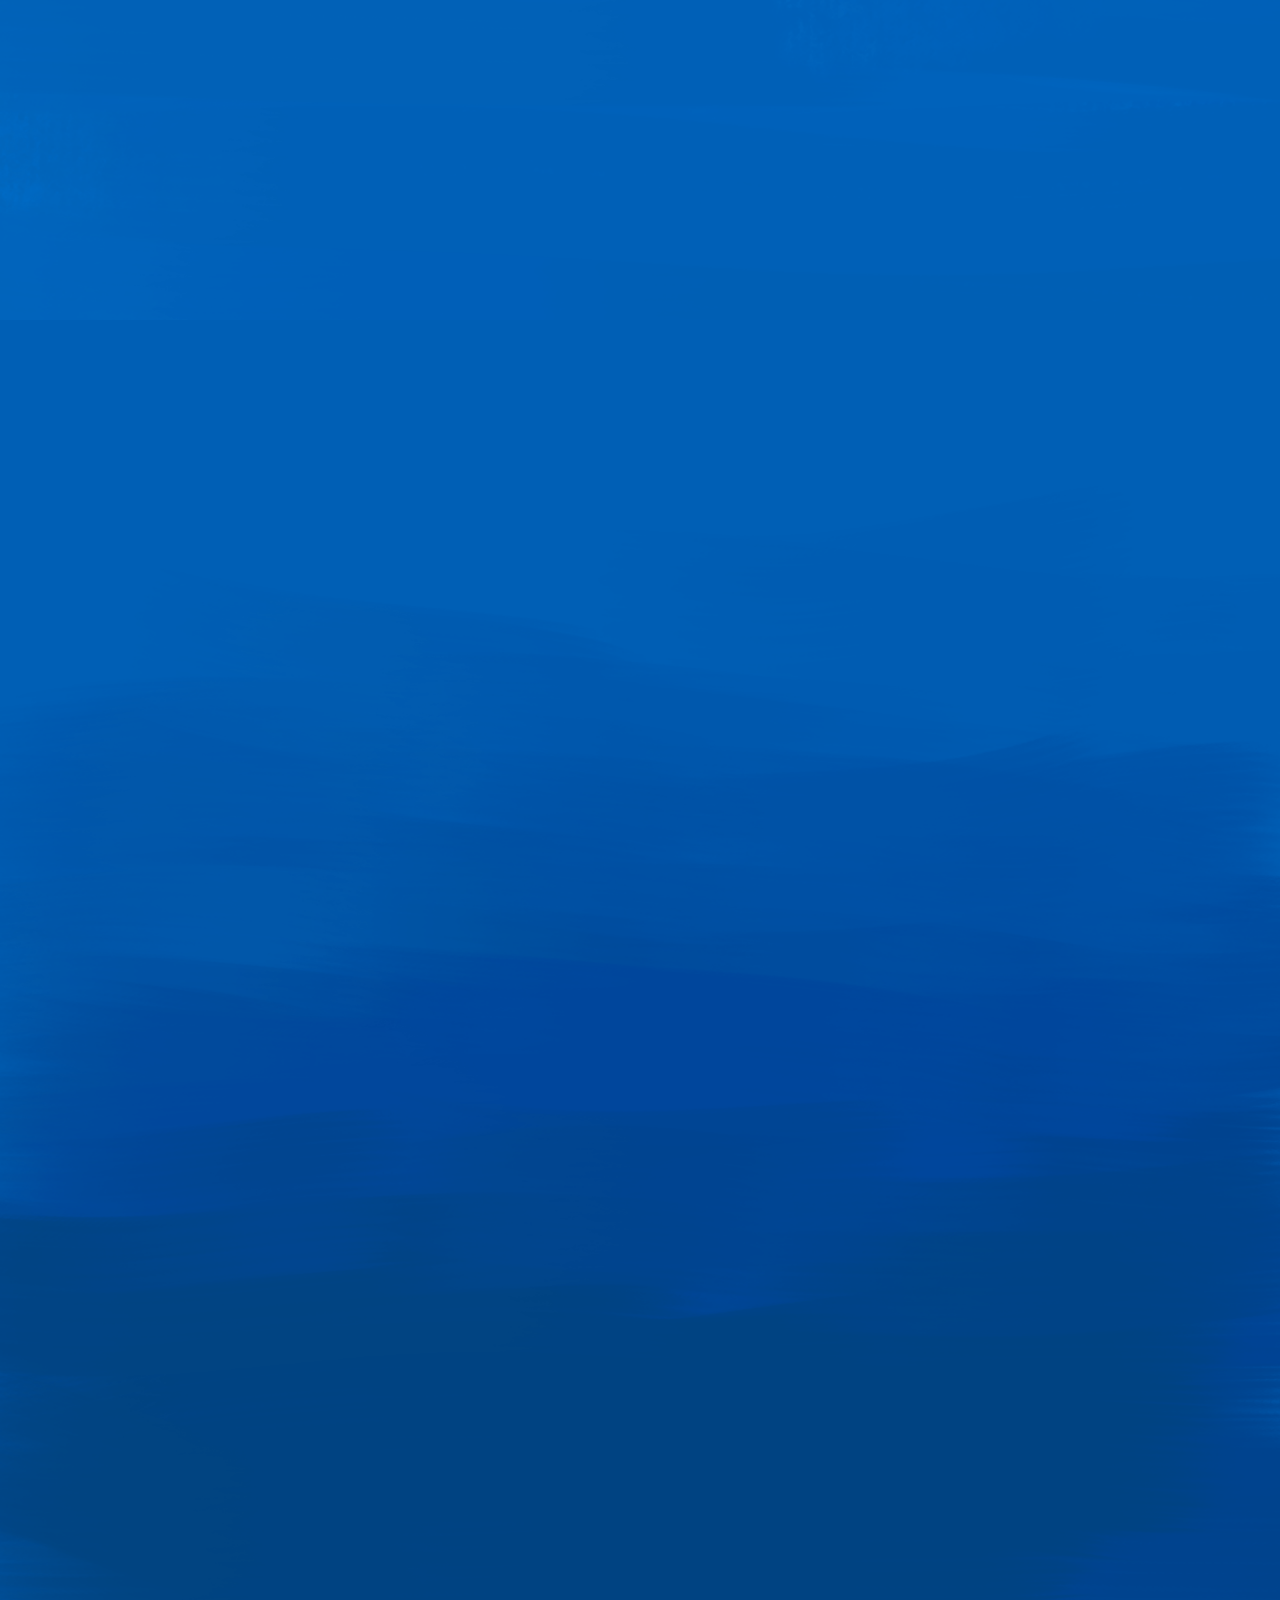
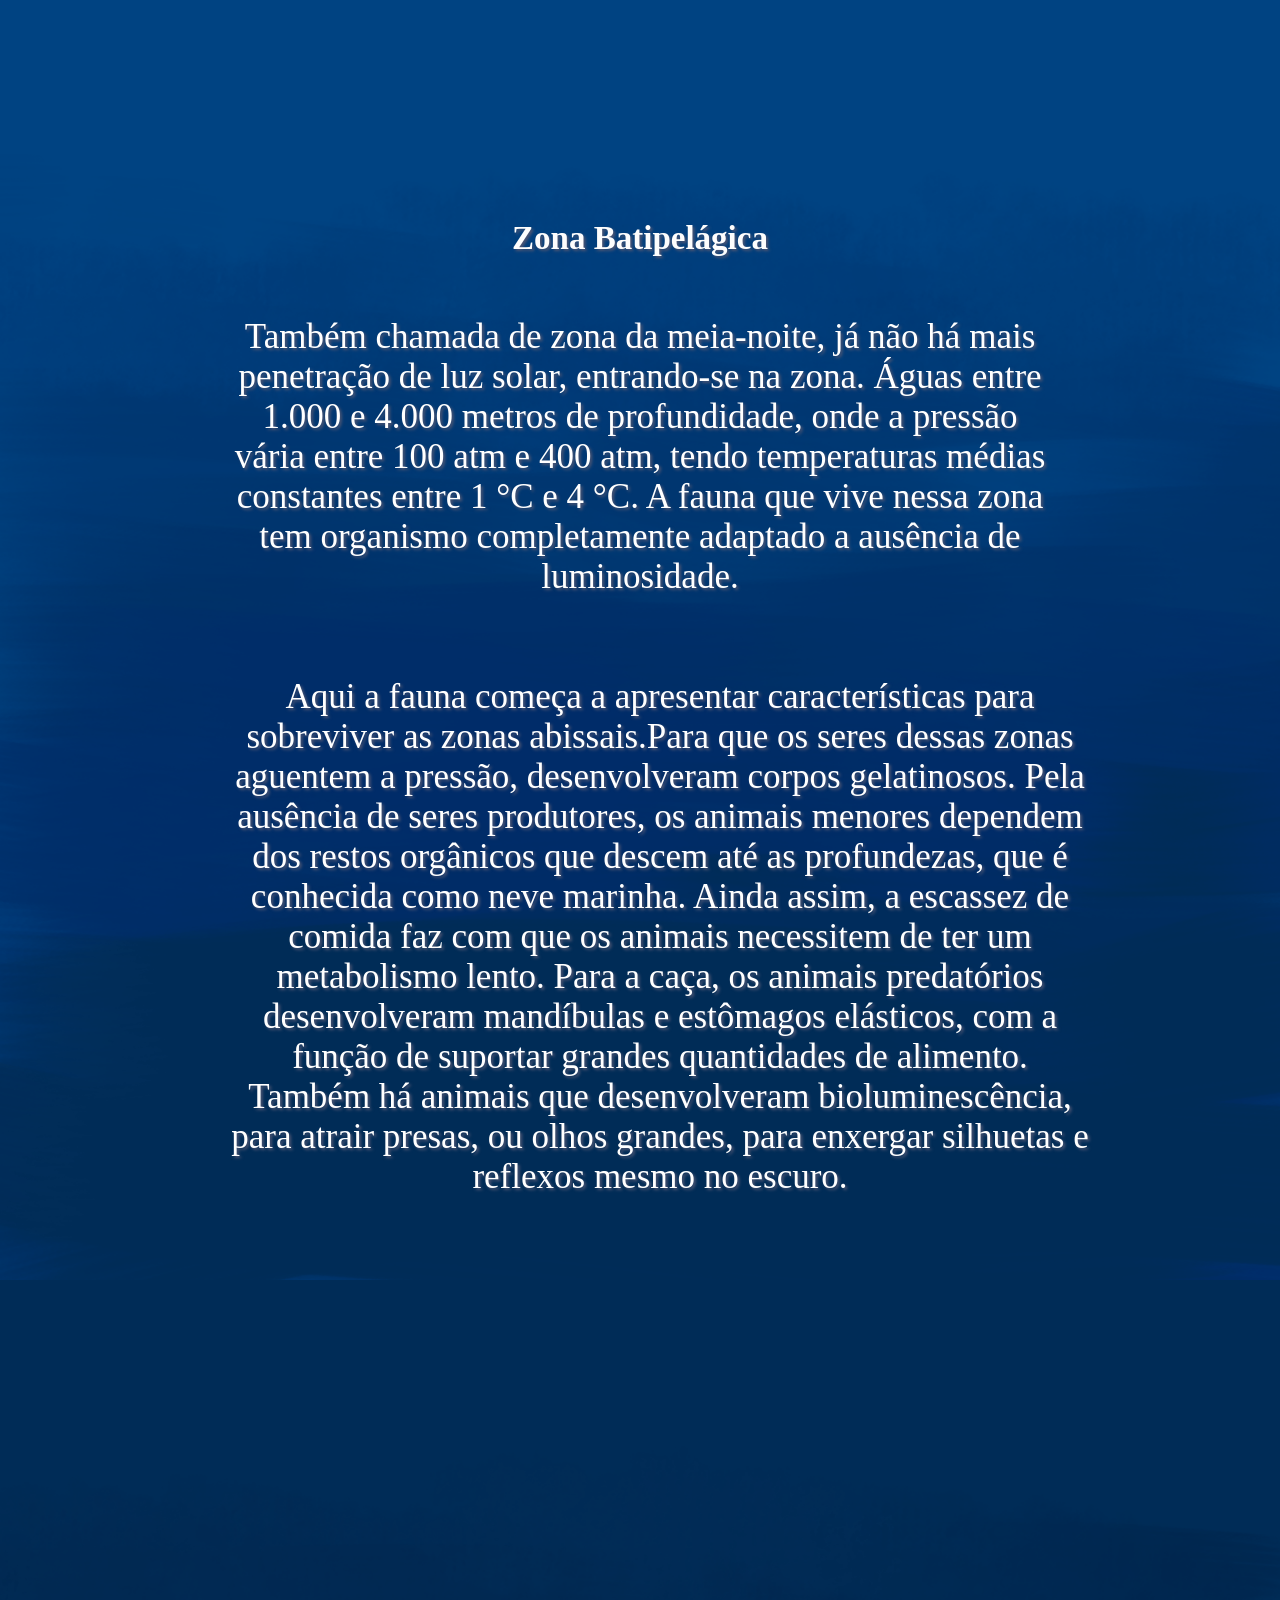
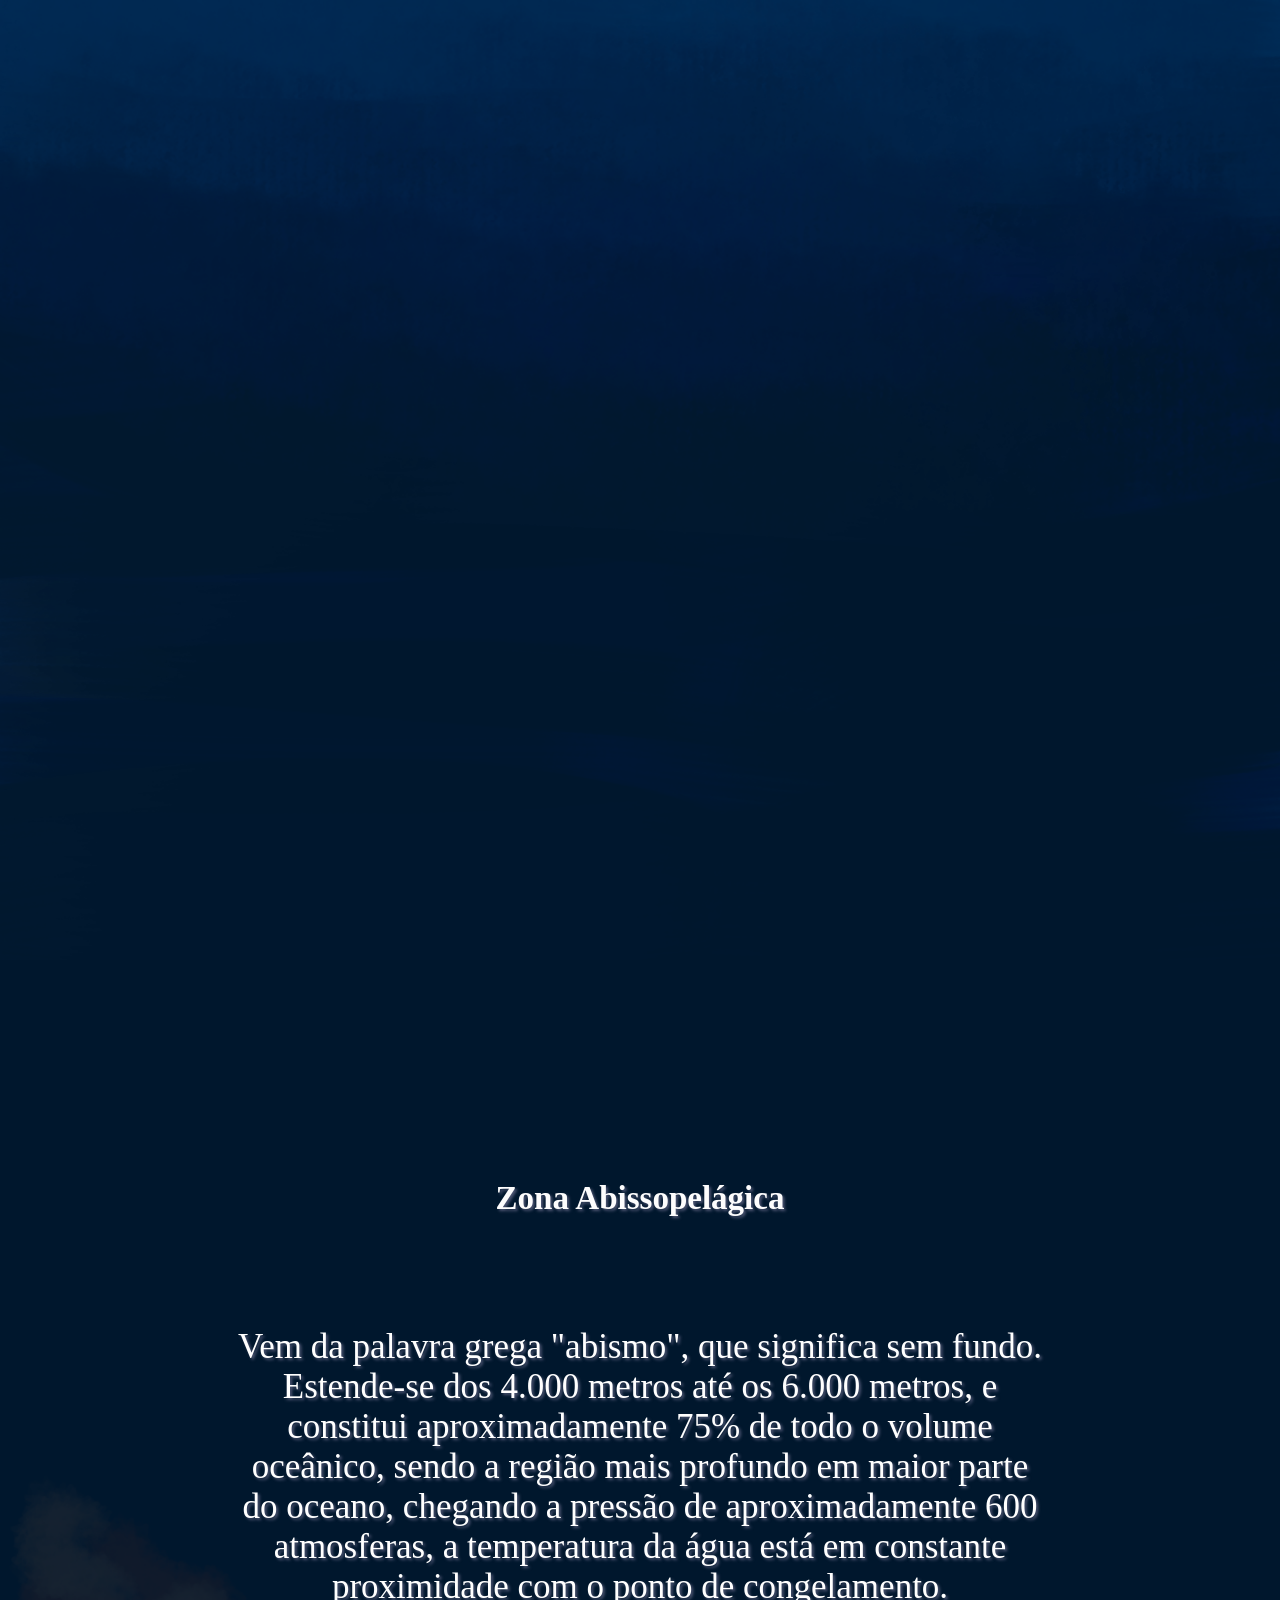
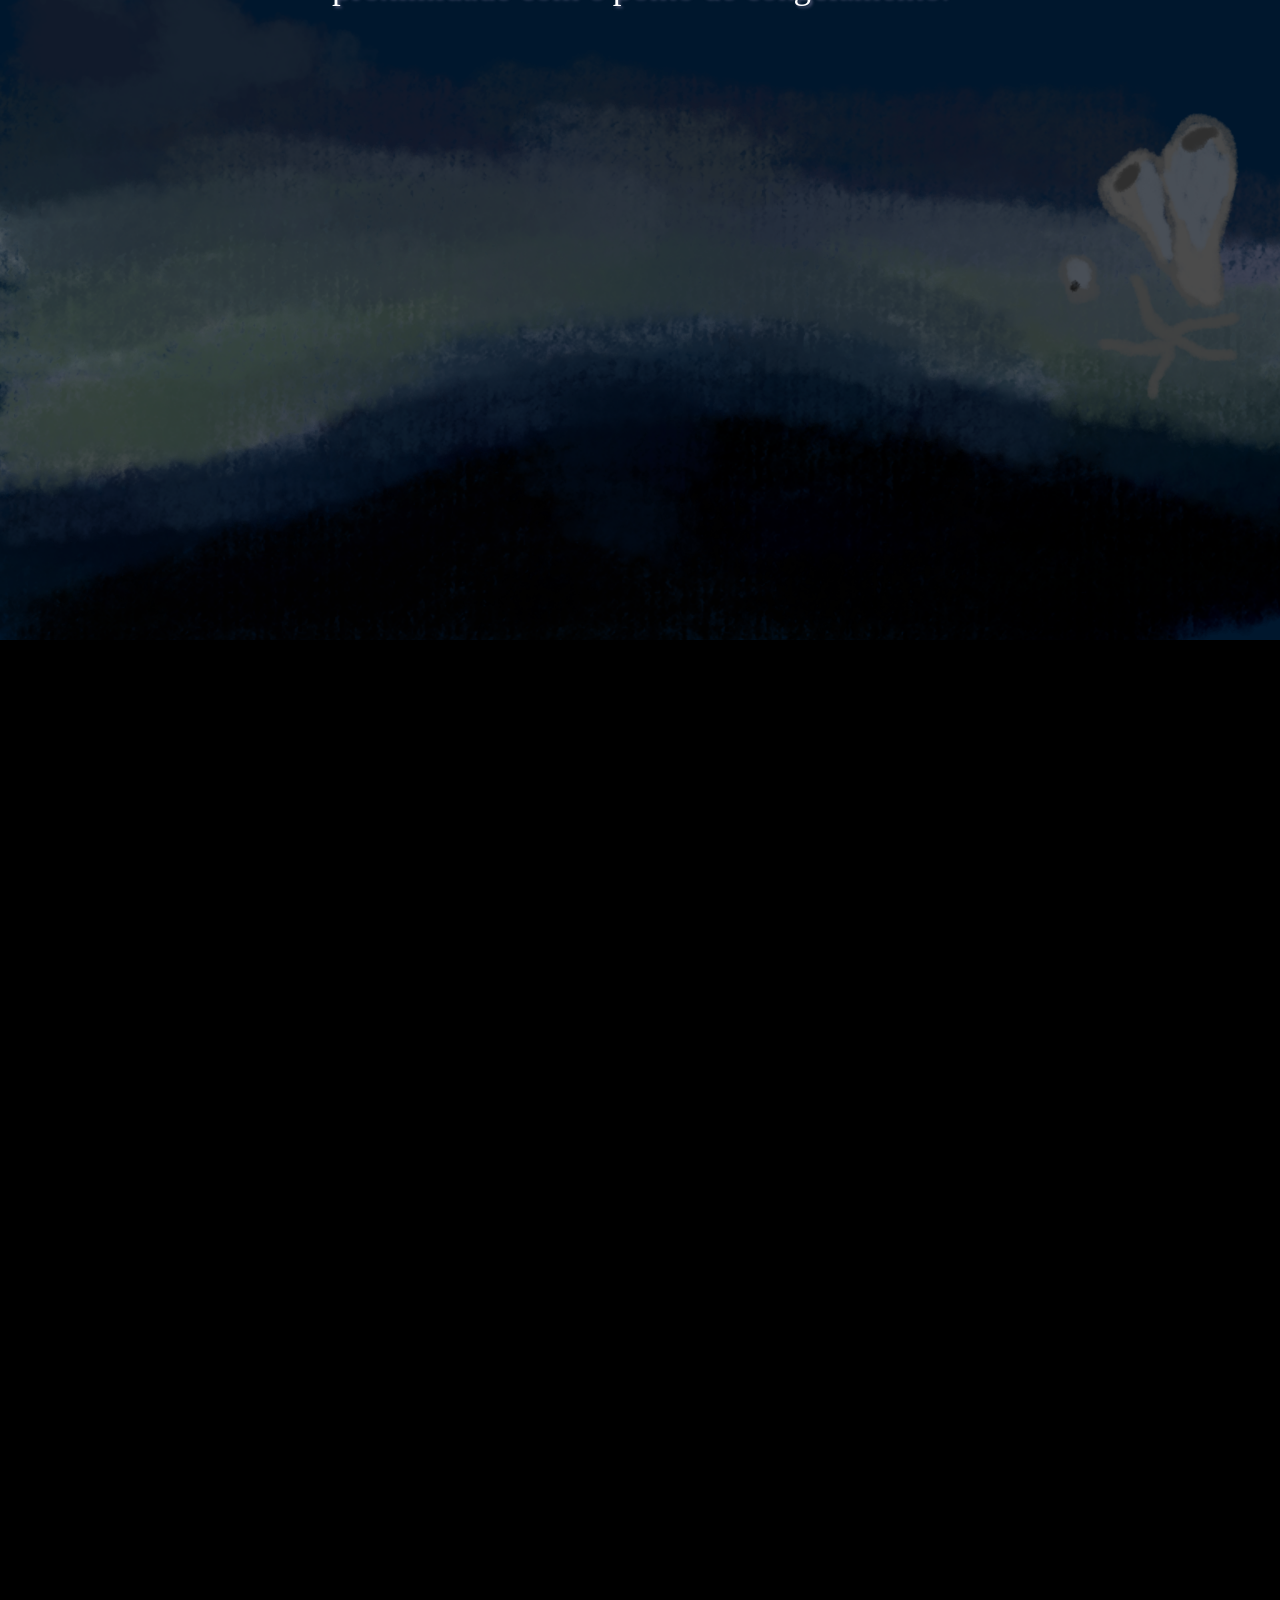
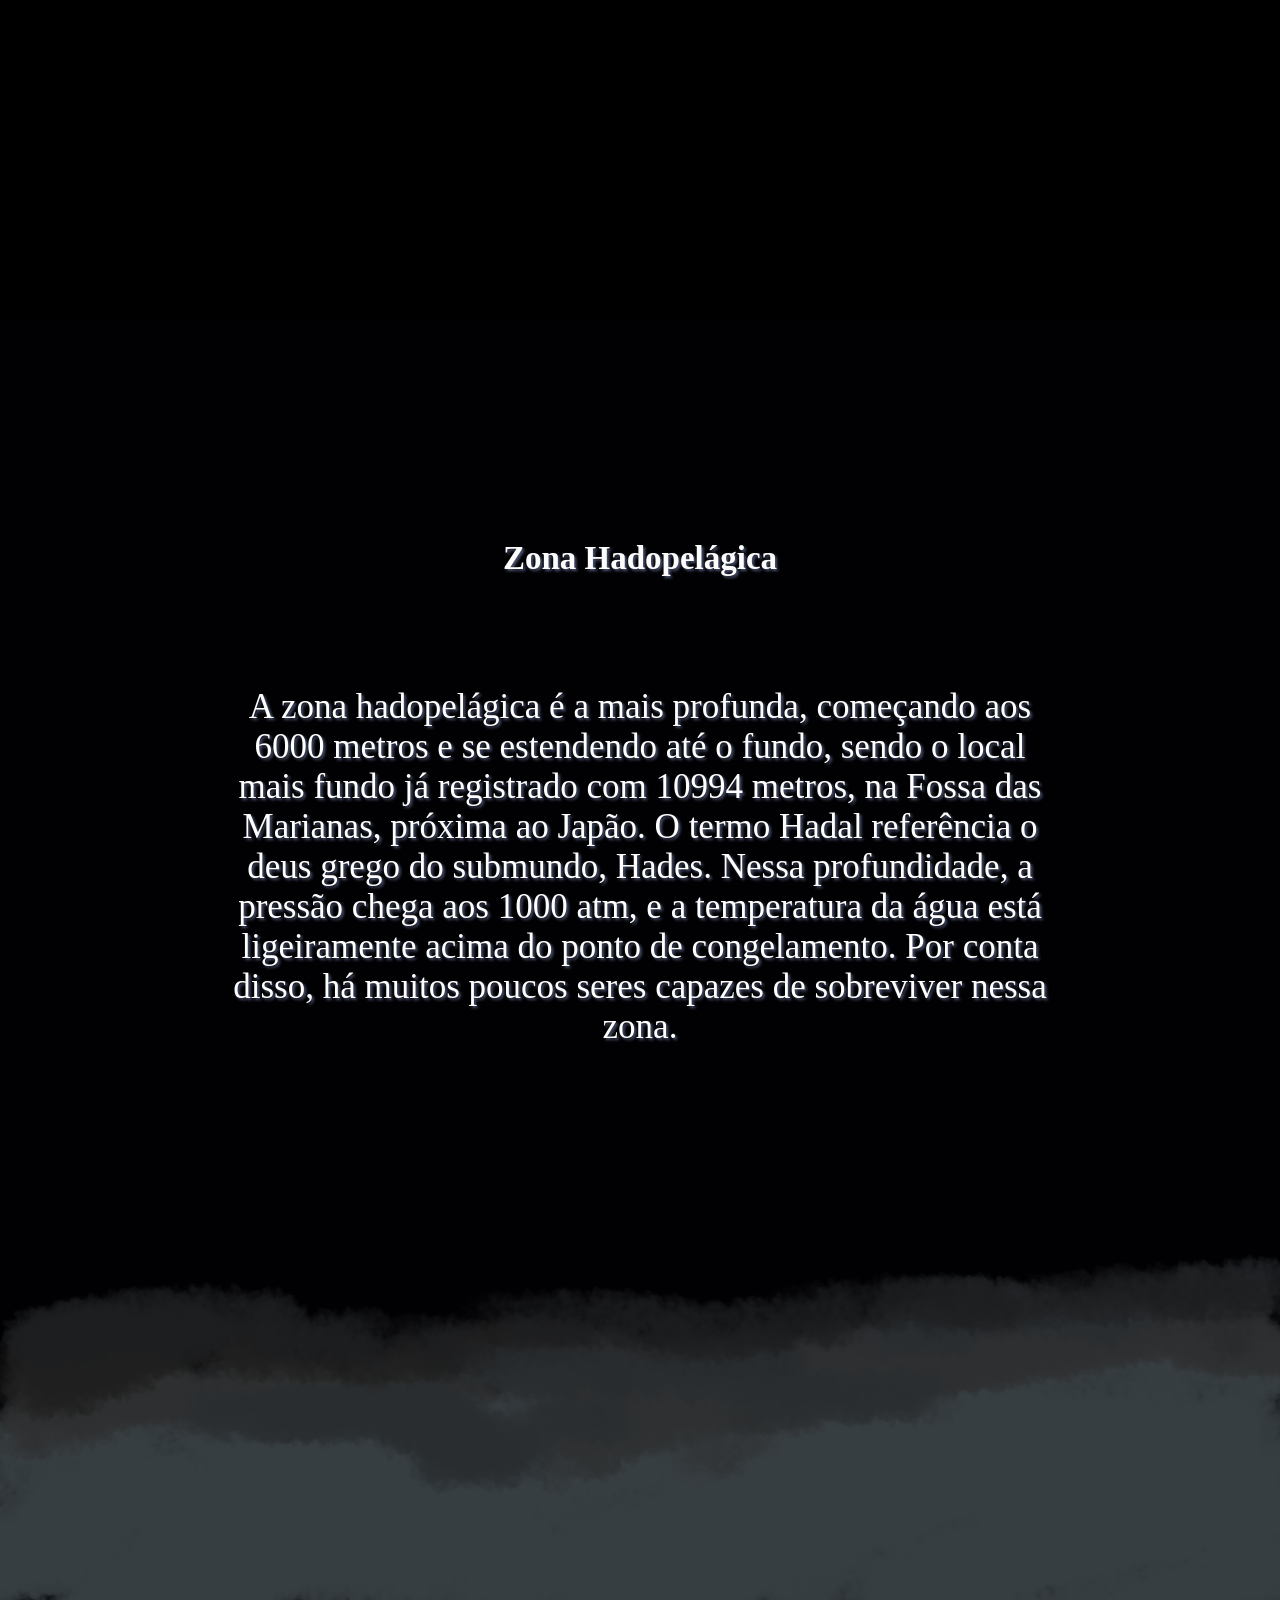
==== commit 74e02dbc: "Add files via upload" ====
--- a/index.html
+++ b/index.html
@@ -60,8 +60,25 @@
       </div>
     </main>
   </section>
-
-  <section class="transicao_ep_meso"></section>
+  
+  
+  <section class="transicao_ep_meso">
+    <div class="min_oxigen">
+    <header>
+      <h1>Zonas de Mínimo de Oxigênio</h1>
+    </header>
+    <main>
+      <p>
+        Dos 100 aos 1.500 metros, a presença das zonas de mínimo de oxigênio, ou áreas de baixa saturação de oxigênio tornam-se mais comuns. Costumam ficar
+        entre a superfície e o oceano profundo, que possuem maior concentração de oxigênio. São como uma barreira natural para animais que necessitam de mais oxigênio, como o atum
+         e peixe espada. Portanto, para a sobrevivência de animais nessas zonas, muitos possuem adaptações como regiões branquiais maiores e sistemas circulatórios mais eficientes, e estilos
+         de vida de baixo consumo energético, como as águas-vivas. Essas zonas surgem de forma natural, porém, com as mudanças climáticas, acaba por ocorrer a desoxigenação das águas, pois o
+         oxigênio se dissolve mais facilmente em água fria. Com esse aumento nas temperaturas globais, essas áreas começaram a ser ainda mais abundantes, e começaram a subir cada vez mais
+         para a superfície, tornando o limite mais raso, assim afetando a fauna desses locais.
+      </p>
+    </main>
+  </div>
+  </section>
 
   <section class="mesopelagica">
     <header>
@@ -69,7 +86,12 @@
     </header>
     <main>
       <p>
-        A zona mesopelágica se estende de 200 metros abaixo do nivel do mar à 1000 metros. Pode ser chamada de zona crepuscular, pois pouca luz chega a tal profundidade. Por isso, a bioluminescência já começa a aparecer em alguns organismos vivos, e partes do corpo começam a ter adaptações, como os olhos, que para enxergar outros animais, são maiores. A mudança de temperatura com a profundidade é mais acentuada nessa zona devido a termoclina sendo uma região de transição entre as camadas superficiais e profundas, podendo variar de 20°C a 4°C. A pressão varia de 20 atm a 100 atm, assim sendo necessário equipamentos especiais para chegar a essa profundidade.
+        A zona mesopelágica se estende de 200 metros abaixo do nivel do mar à 1000 metros. Pode ser chamada de zona crepuscular, 
+        pois pouca luz chega a tal profundidade, estando na zona disfótica. Por isso, a bioluminescência já começa a aparecer em alguns organismos vivos,
+         e partes do corpo começam a ter adaptações, como os olhos, que para enxergar outros animais, são maiores.
+          A mudança de temperatura com a profundidade é mais acentuada nessa zona devido a termoclina sendo uma região de transição
+           entre as camadas superficiais e profundas, podendo variar de 20°C a 4°C. A pressão varia de 20 atm a 100 atm, assim sendo
+            necessário equipamentos especiais para chegar a essa profundidade.
       </p>
     </main>
   </section>
@@ -82,8 +104,21 @@
     </header>
     <main>
       <p>
-        Também chamada de zona da meia-noite, já não há mais penetração de luz solar. Águas entre 1.000 e 4.000 metros de profundidade, onde a pressão vária entre 100 atm e 400 atm, tendo temperaturas médias constantes entre 1 °C e 4 °C. A fauna que vive nessa zona tem organismo completamente adaptado a ausência de luminosidade.
-      </p>
+        Também chamada de zona da meia-noite, já não há mais penetração de luz solar, entrando-se na zona.
+         Águas entre 1.000 e 4.000 metros de profundidade, onde a pressão vária entre
+          100 atm e 400 atm, tendo temperaturas médias constantes entre 1 °C e 4 °C.
+           A fauna que vive nessa zona tem organismo completamente adaptado a ausência de luminosidade.
+          </p>
+          <div class="fauna_abissal">
+            <p>
+            Aqui a fauna começa a apresentar características para sobreviver as zonas abissais.Para que os seres dessas zonas aguentem a pressão,
+            desenvolveram corpos gelatinosos. Pela ausência de seres produtores,
+            os animais menores dependem dos restos orgânicos que descem até as profundezas, que é conhecida como neve marinha. Ainda assim,
+            a escassez de comida faz com que os animais necessitem de ter um metabolismo lento. Para a caça, os animais predatórios desenvolveram
+            mandíbulas e estômagos elásticos, com a função de suportar grandes quantidades de alimento. Também há animais que desenvolveram bioluminescência,
+            para atrair presas, ou olhos grandes, para enxergar silhuetas e reflexos mesmo no escuro.
+            </p>
+          </div>
     </main>
   </section>
 
@@ -95,13 +130,10 @@
     </header>
     <main>
       <p>
-        Vem da palavra grega "abismo", que significa sem fundo. Estende-se dos 4.000 metros até os 6.000 metros, e constitui aproximadamente 75% de todo o volume oceânico, sendo a região mais profundo em maior parte do oceano, chegando a pressão de aproximadamente 600 atmosferas, a temperatura da água está em constante proximidade com o ponto de congelamento.
+        Vem da palavra grega "abismo", que significa sem fundo. Estende-se dos 4.000 metros até os 6.000 metros, e constitui aproximadamente
+         75% de todo o volume oceânico, sendo a região mais profundo em maior parte do oceano, chegando a pressão de aproximadamente 600 atmosferas,
+          a temperatura da água está em constante proximidade com o ponto de congelamento.
       </p>
-      <div class="fauna_abissal">
-        <p>
-        Para que os animais dessa zona aguentarem a pressão, desenvolveram corpos gelatinosos. Pela ausência de seres produtores, os animais menores dependem dos restos orgânicos que descem até as profundezas, que é conhecida como neve marinha. Ainda assim, a escassez de comida faz com que os animais necessitem de ter um metabolismo lento. Para a caça, os animais predatórios desenvolveram mandíbulas e estômagos elásticos, com a função de suportar grandes quantidades de alimento. Também há animais que desenvolveram bioluminescência, para atrair presas, ou olhos grandes, para enxergar silhuetas e reflexos mesmo no escuro.
-        </p>
-      </div>
     </main>
   </section>
 
@@ -117,7 +149,7 @@
       </p>
     </main>
   </section>
-
+  
 </body>
 
 </html>
--- a/style.css
+++ b/style.css
@@ -74,6 +74,16 @@
     top: 200px;
 }
 
+.min_oxigen header {
+    position: relative;
+    top: 300px;
+}
+
+.min_oxigen main {
+    position: relative;
+    top: 300px;
+}
+
 .transicao_ep_meso {
     background-image: url("transicao.png");
 }
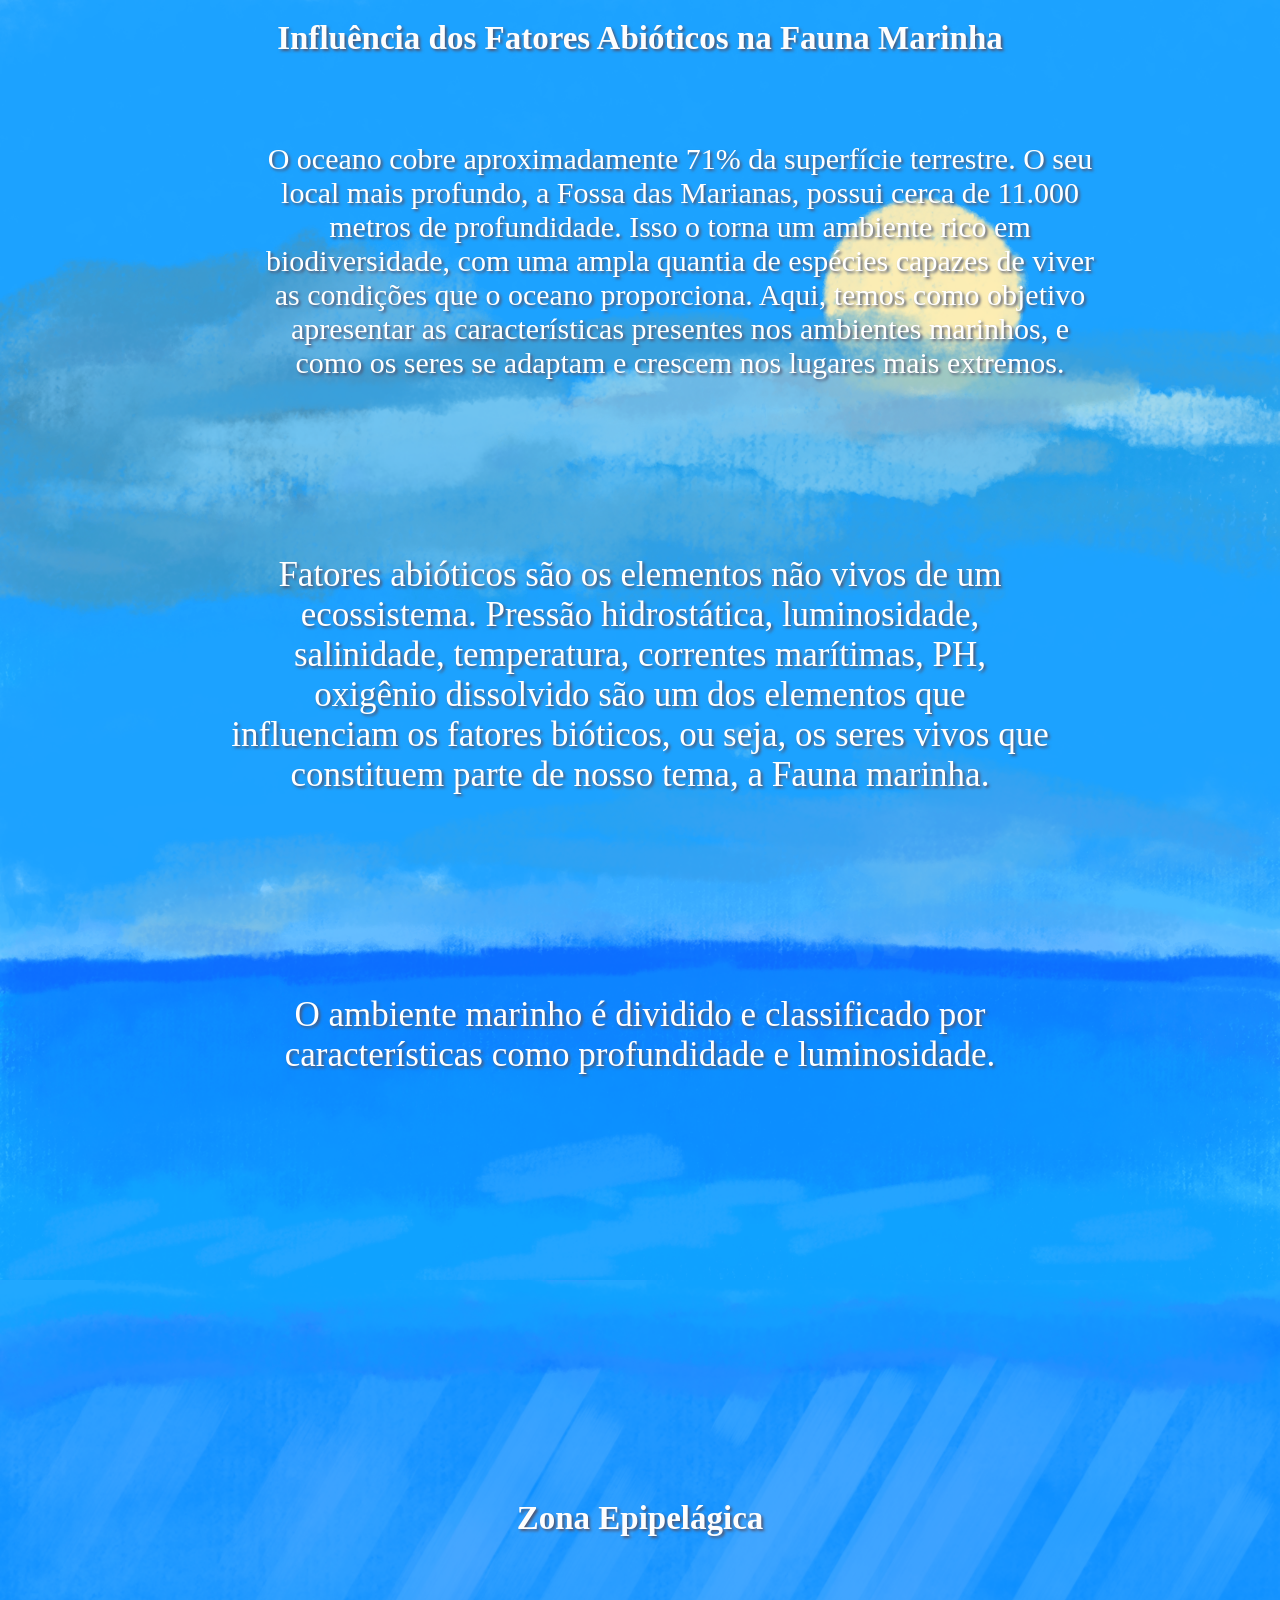
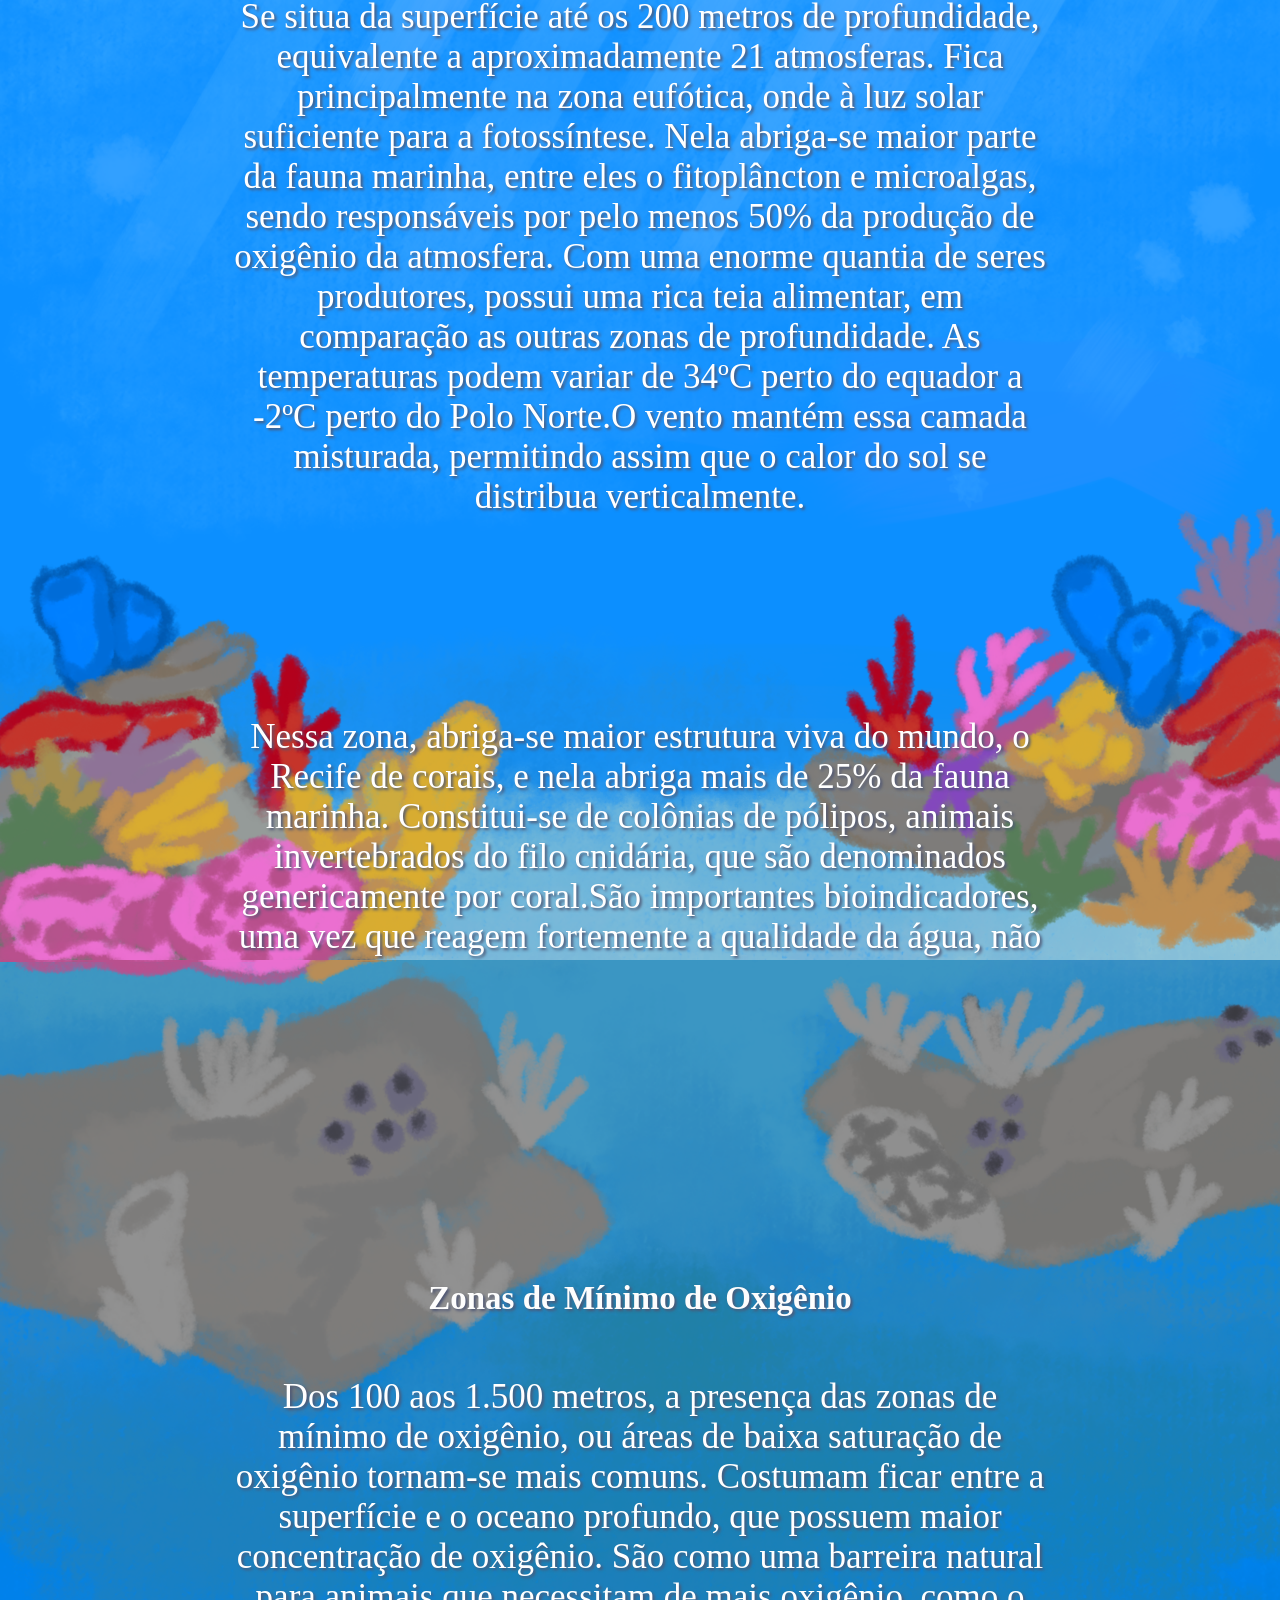
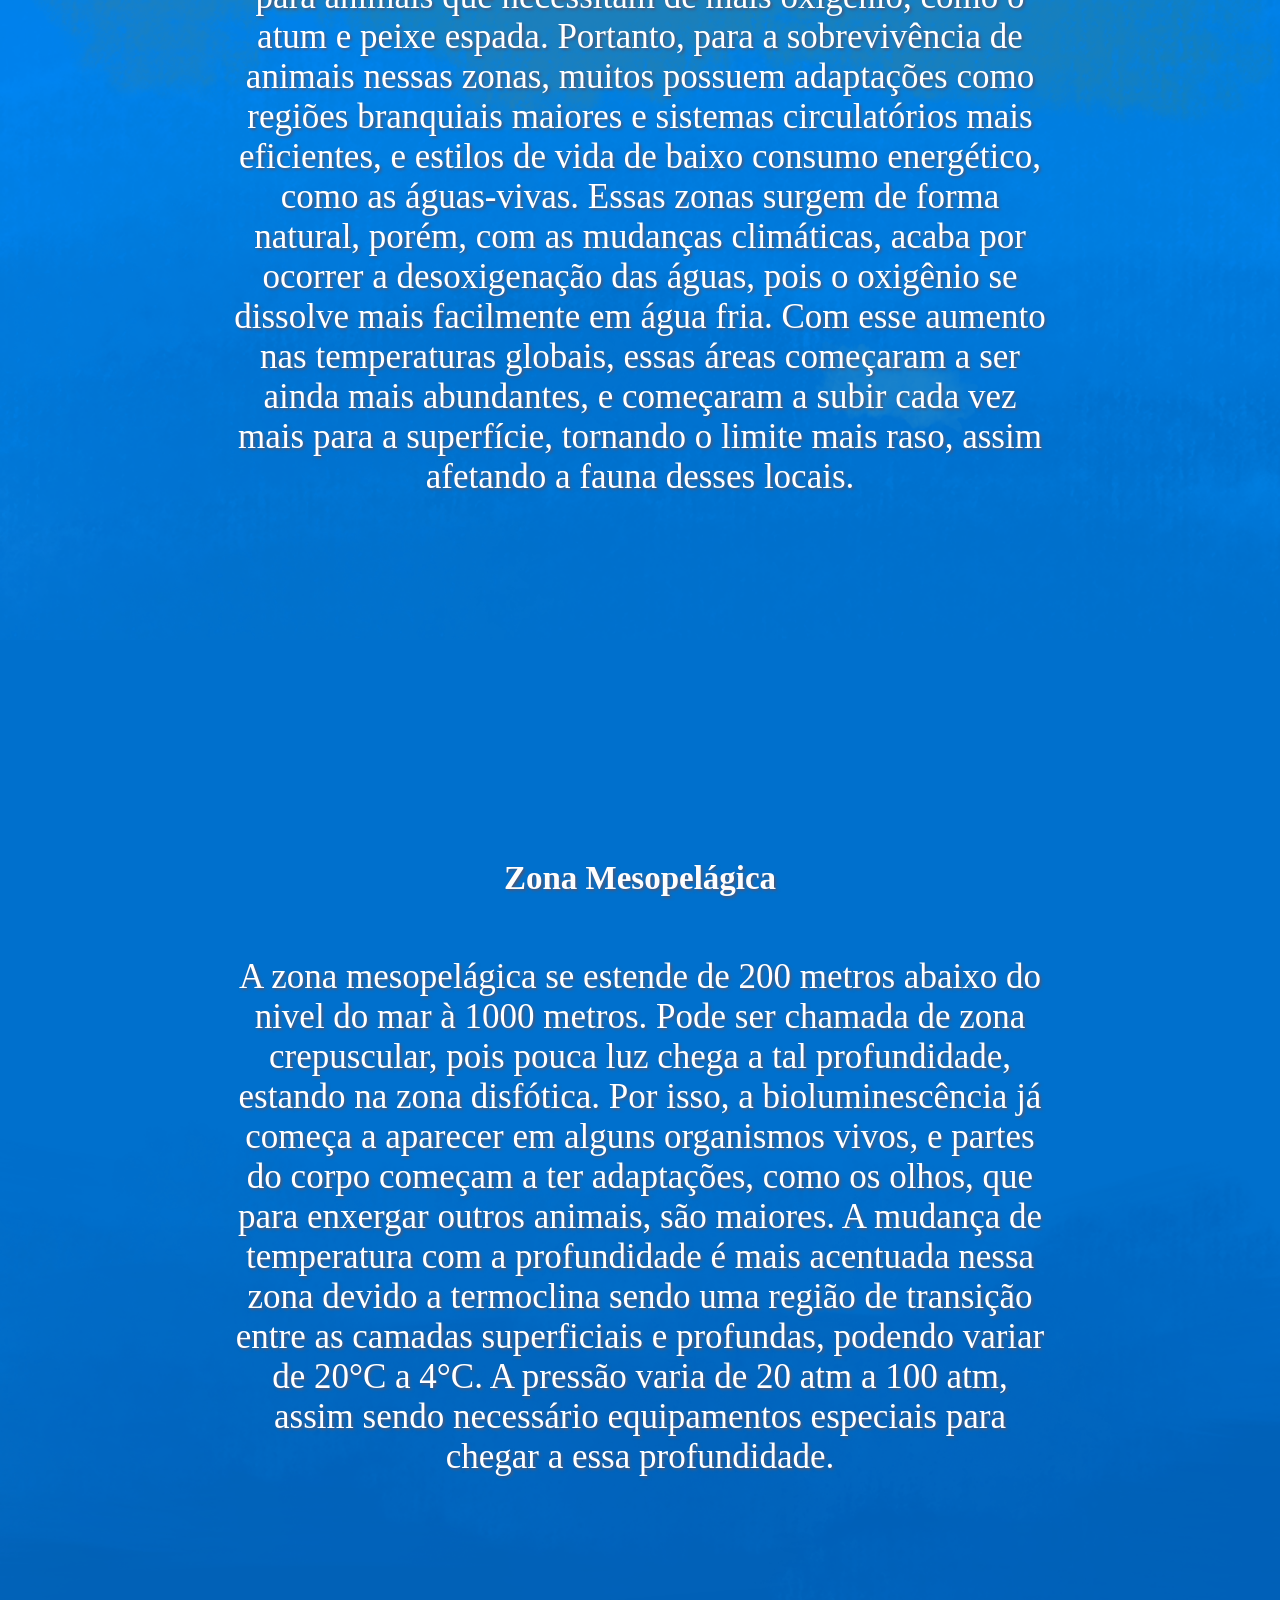
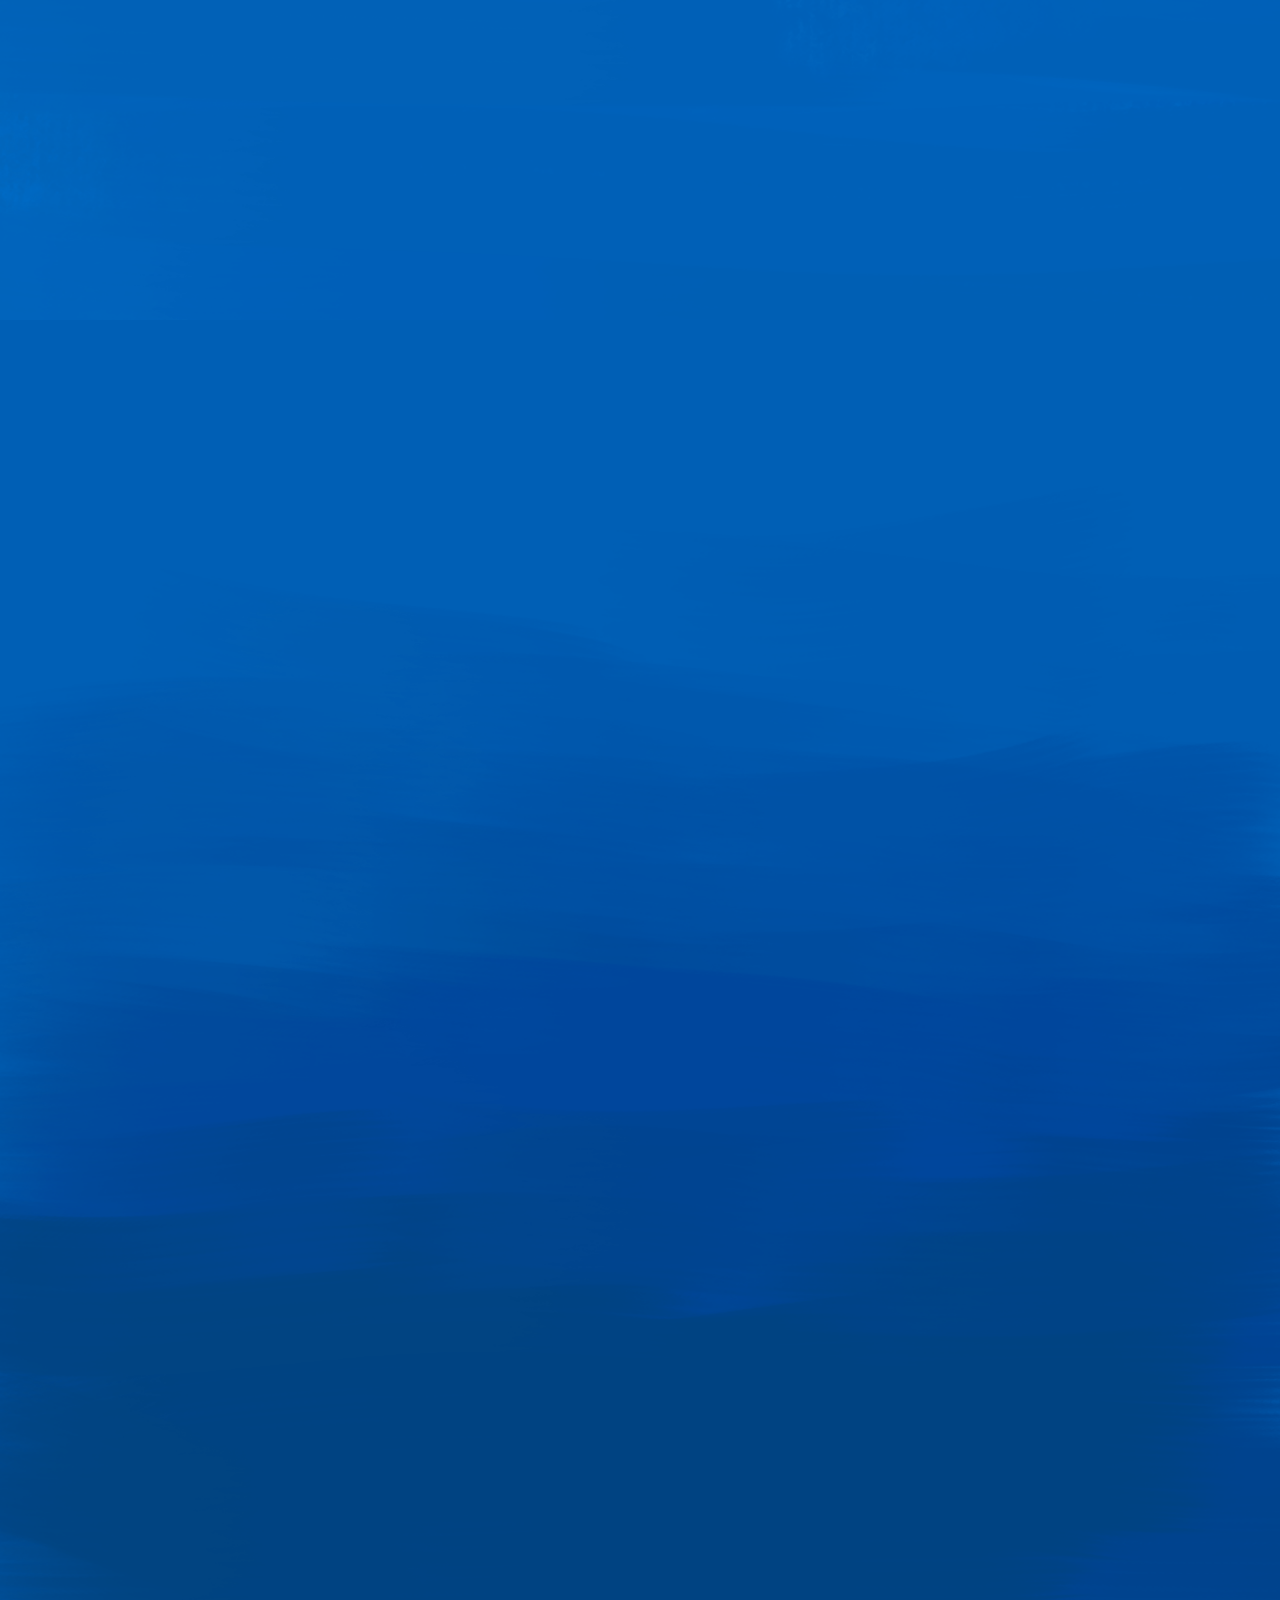
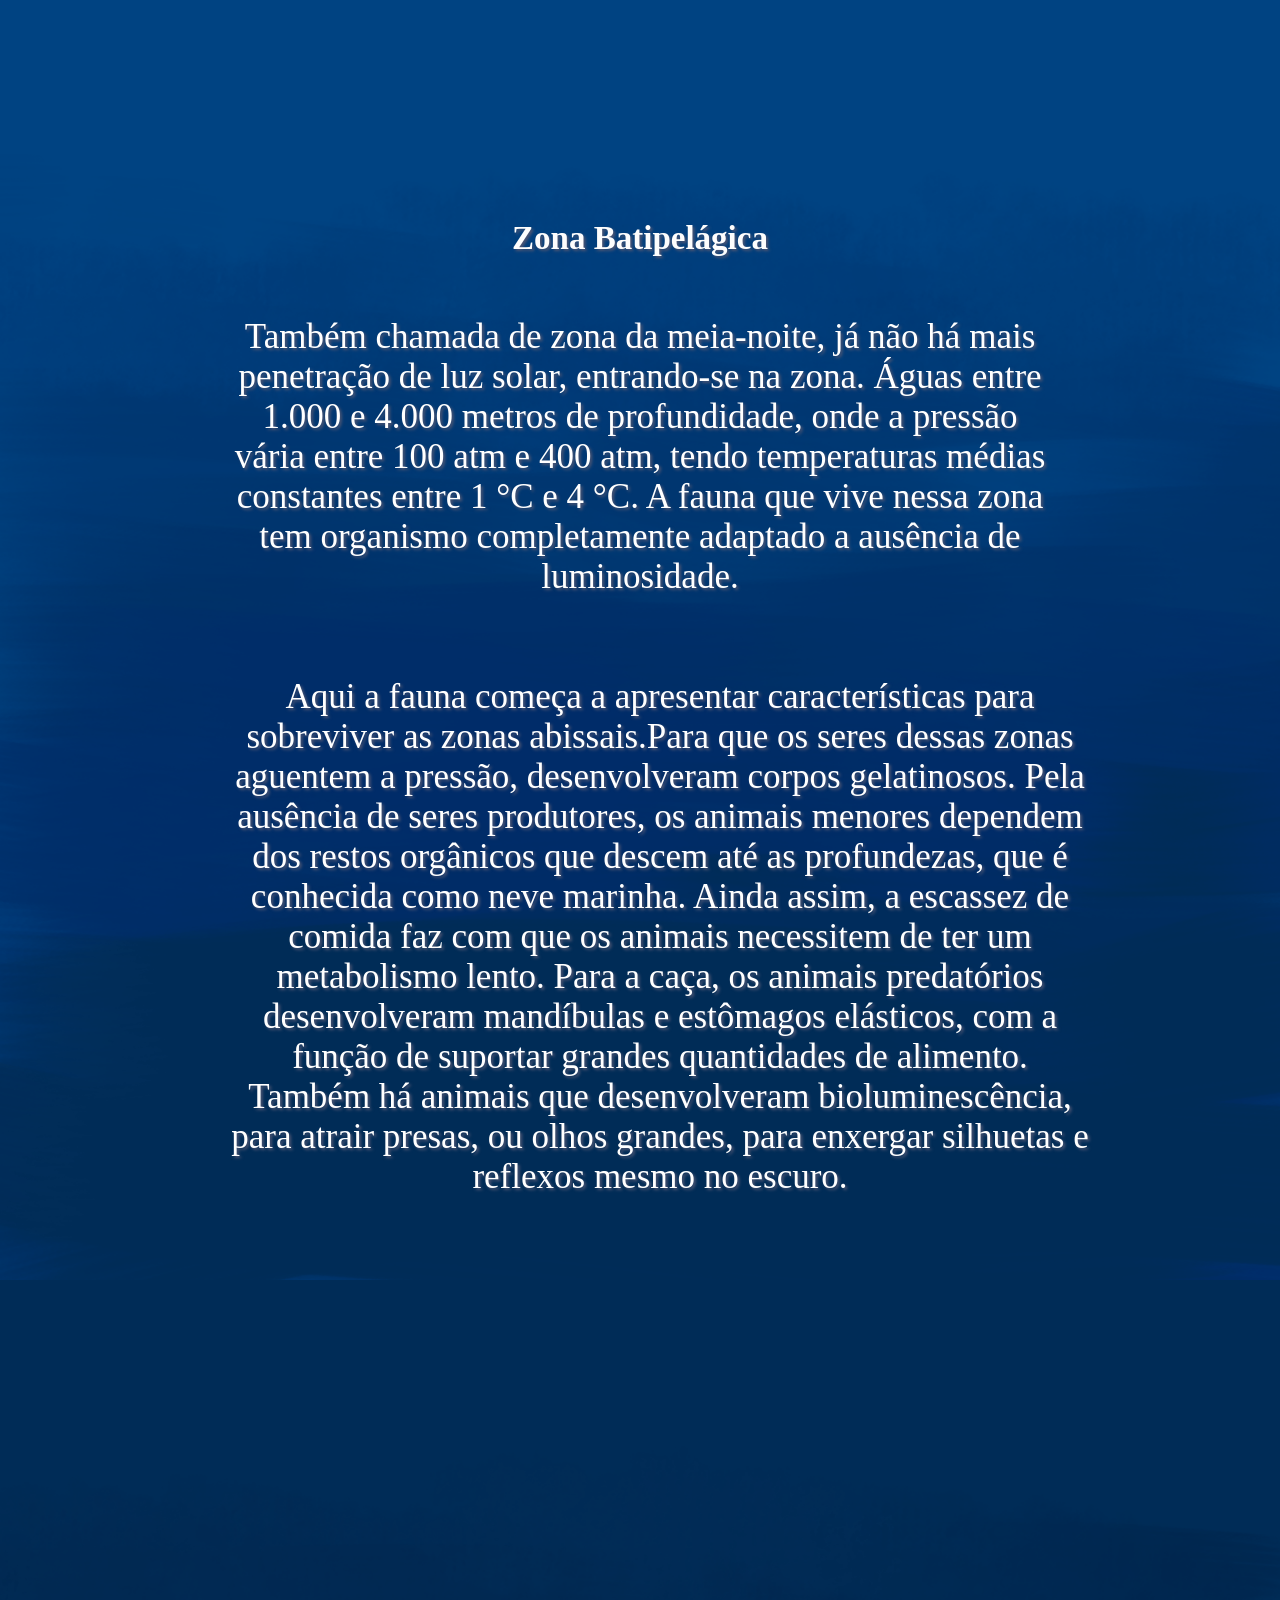
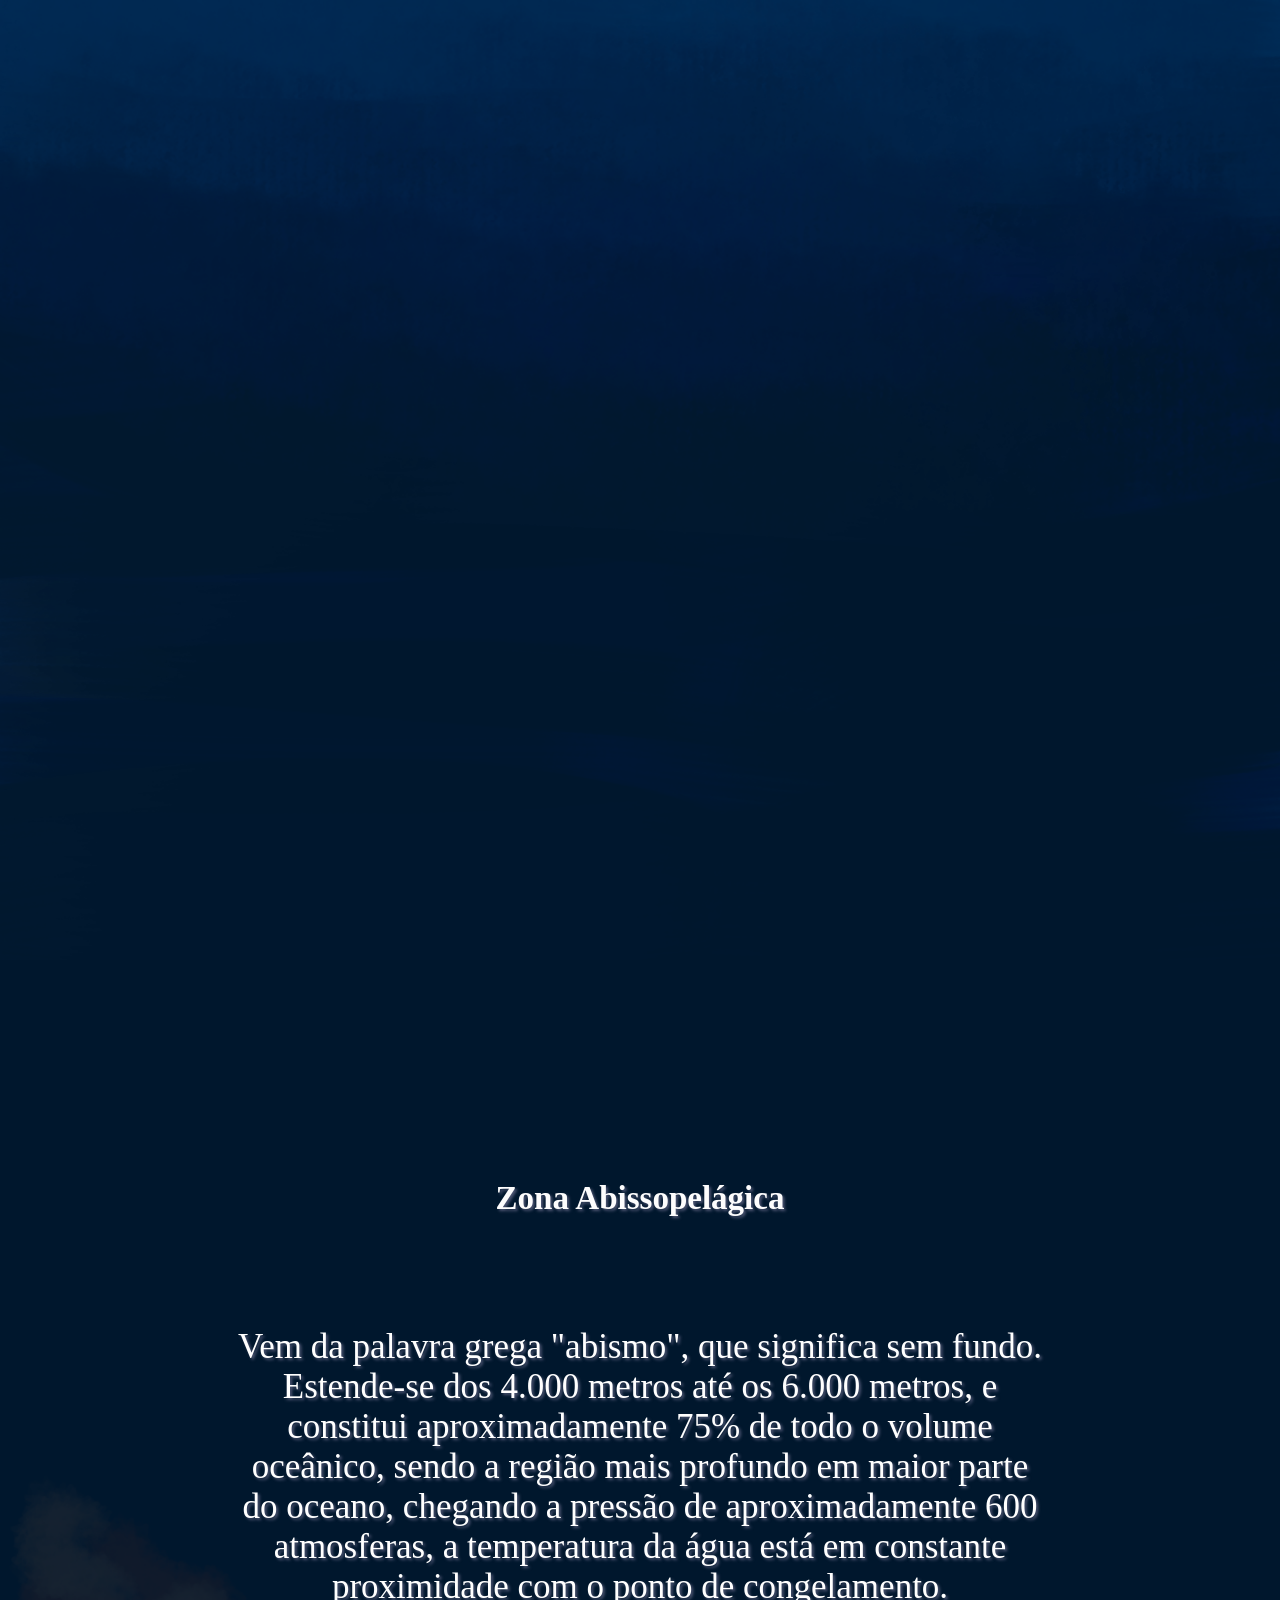
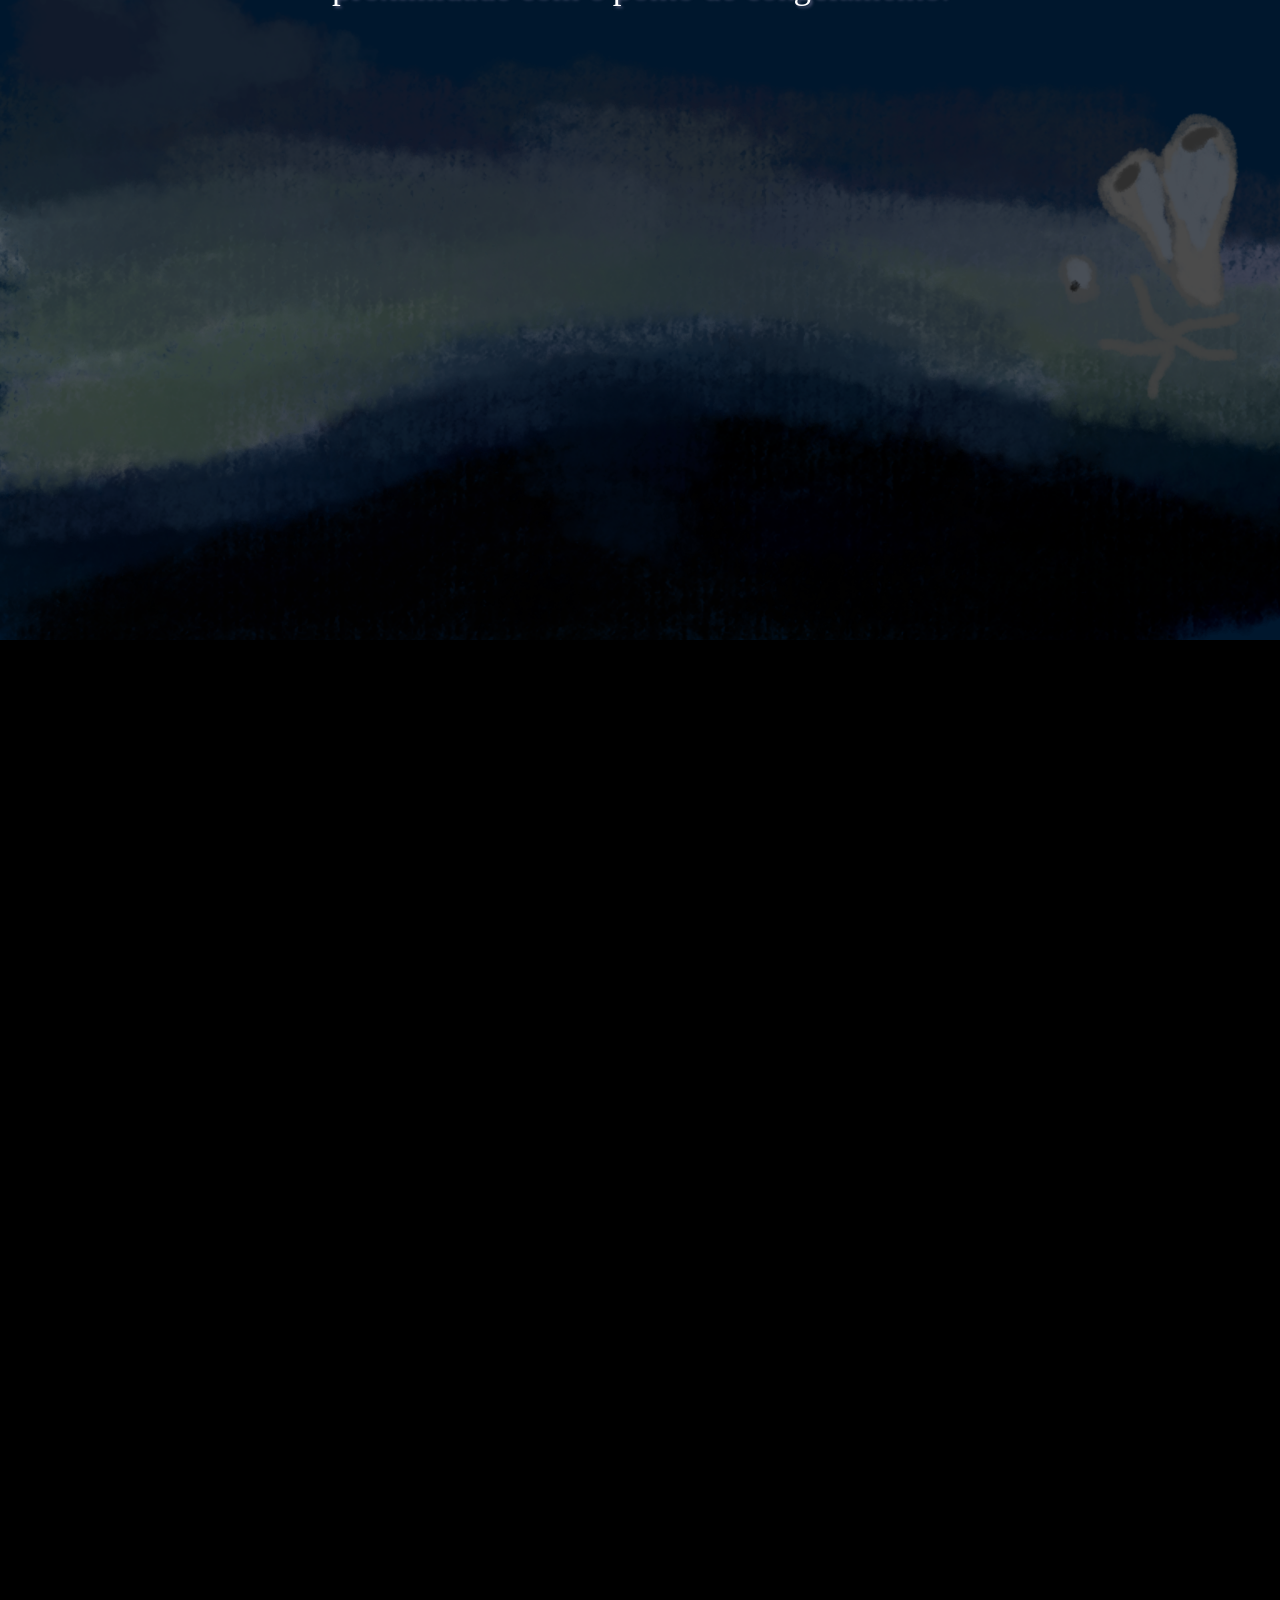
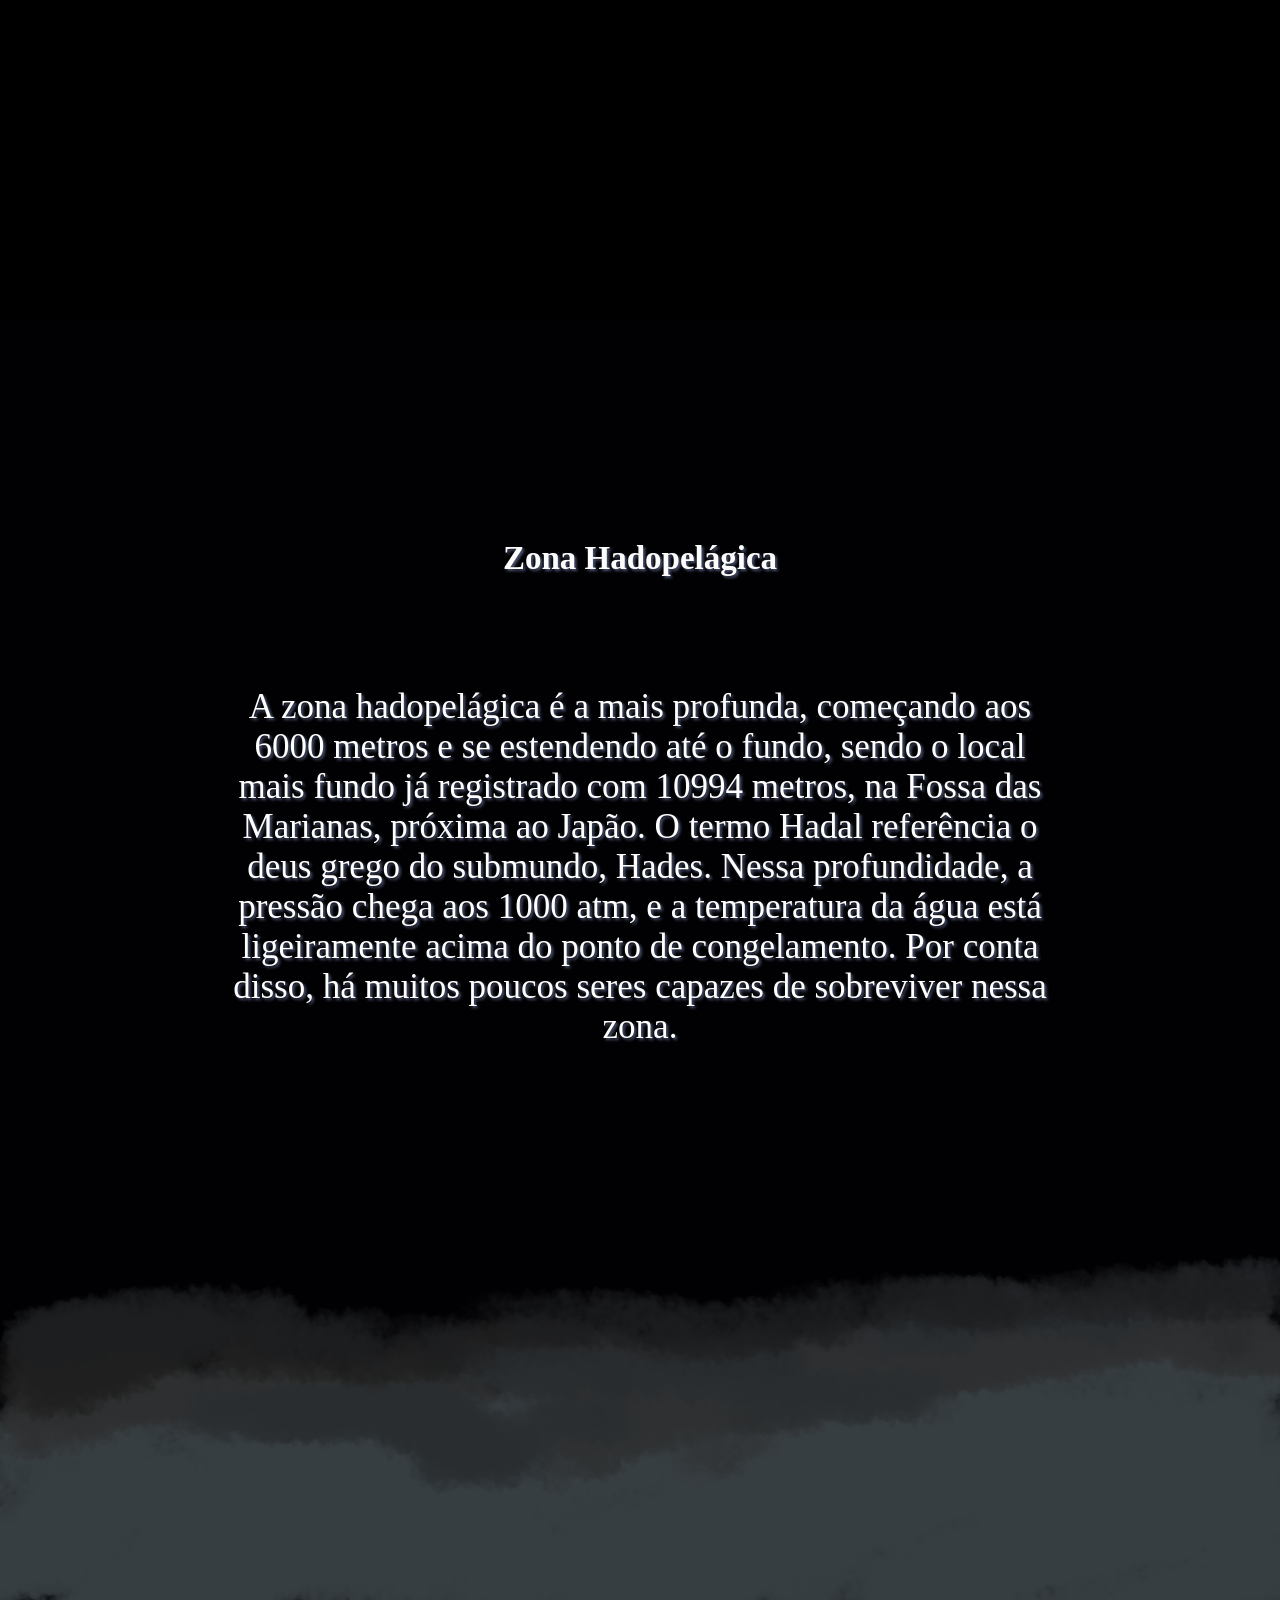
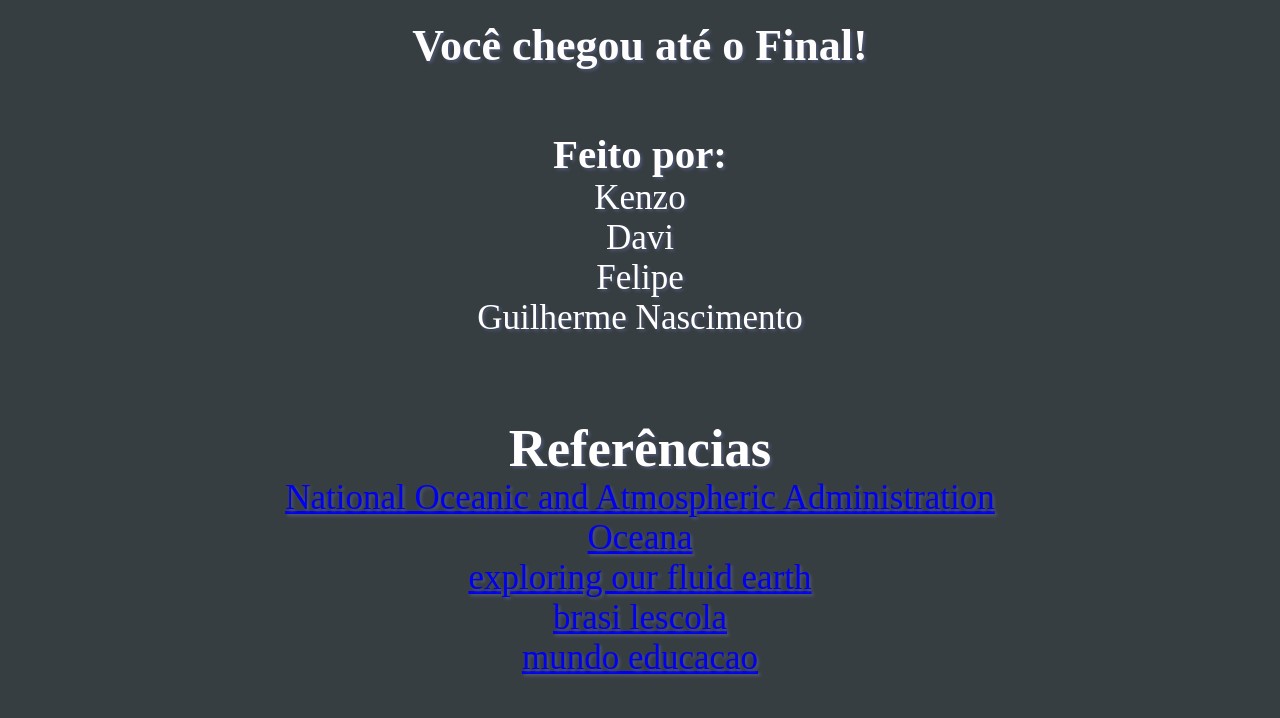
==== commit 1b7d3cba: "Add files via upload" ====
--- a/index.html
+++ b/index.html
@@ -149,6 +149,30 @@
       </p>
     </main>
   </section>
+
+  <div class="final">
+<header>
+  <h1>Você chegou até o Final!</h1>
+</header>
+<main class="creditos">
+  <h3>Feito por:</h3>
+  <p>Kenzo</p>
+  <p>Davi</p>
+  <p>Felipe</p>
+  <p>Guilherme Nascimento</p>
+</main>
+</div>
+
+<div class="referencias">
+  <main>
+  <h2>Referências</h2>
+  <p><a href="https://www.noaa.gov/jetstream/ocean/layers-of-ocean" target="_blank">National Oceanic and Atmospheric Administration</a></p>
+  <p><a href="https://oceana.org/marine-life/open-ocean/" target="_blank">Oceana</a></p>
+  <p><a href="https://manoa.hawaii.edu/exploringourfluidearth/physical/ocean-depths/depth-zones" target="_blank">exploring our fluid earth</a></p>
+  <p><a href="https://brasilescola.uol.com.br/biologia/classificacao-dos-ambientes-marinhos.htm" target="_blank">brasi lescola</a></p>
+  <p><a href="https://mundoeducacao.uol.com.br/biologia/fatores-bioticos-e-abioticos.htm" target="">mundo educacao</a></p>
+  </main>
+</div>
   
 </body>
 
--- a/style.css
+++ b/style.css
@@ -143,4 +143,10 @@
 .hadal main {
      position: relative;
     top: 250px;
+}
+.final {
+    background-color: #373e42;
+}
+.referencias {
+    background-color: #373e42;
 }
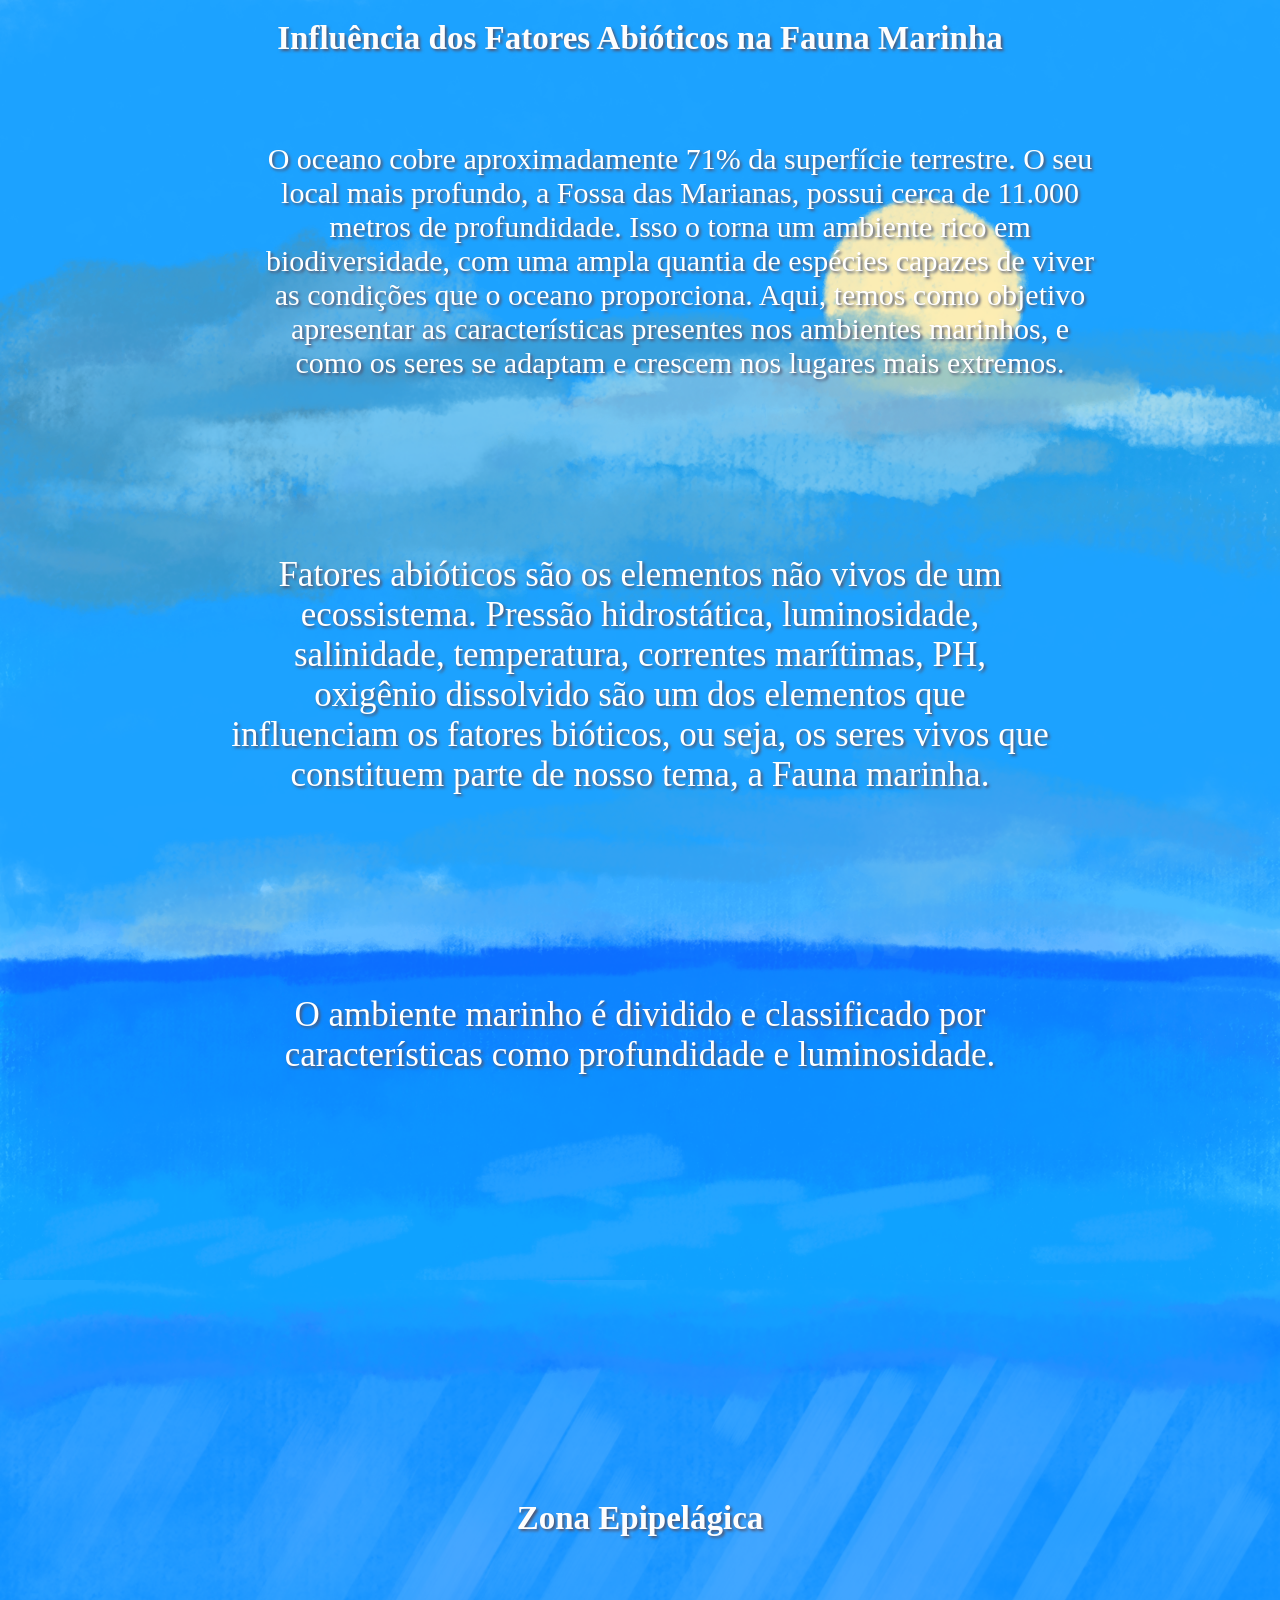
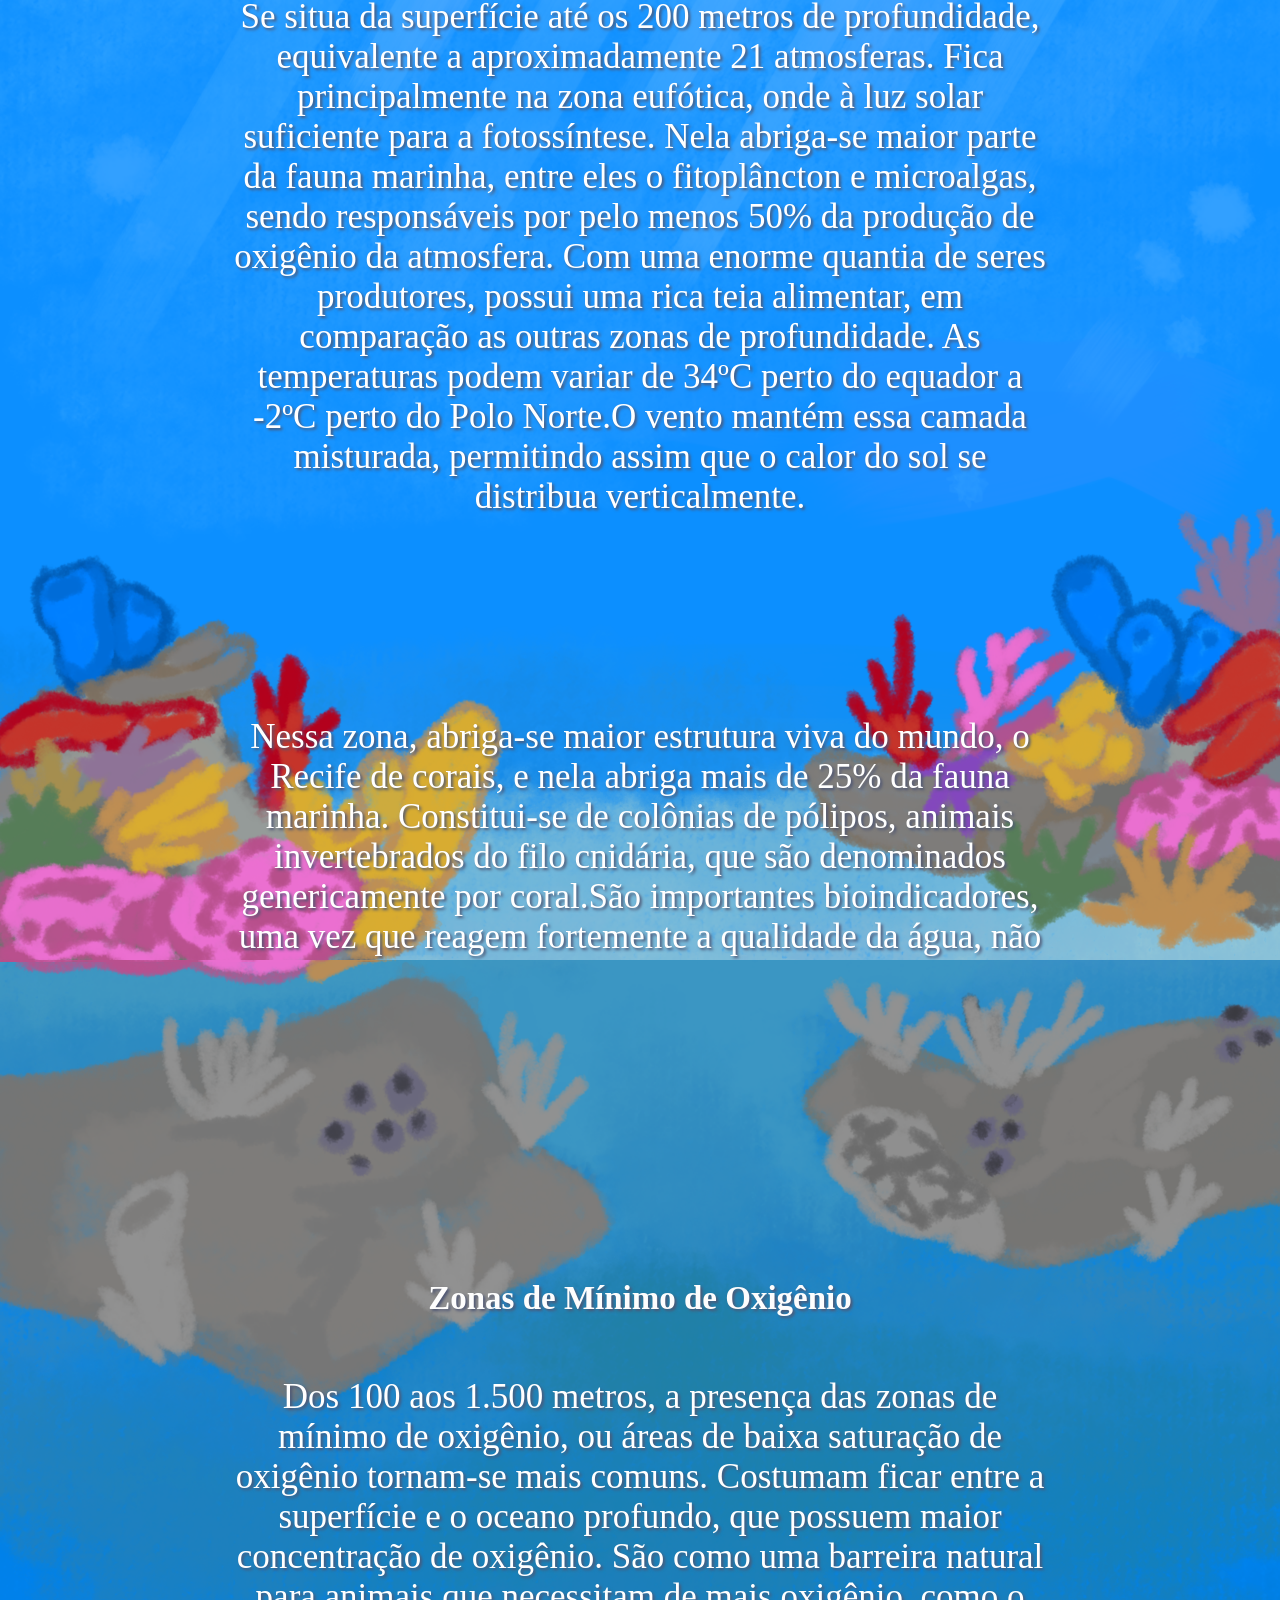
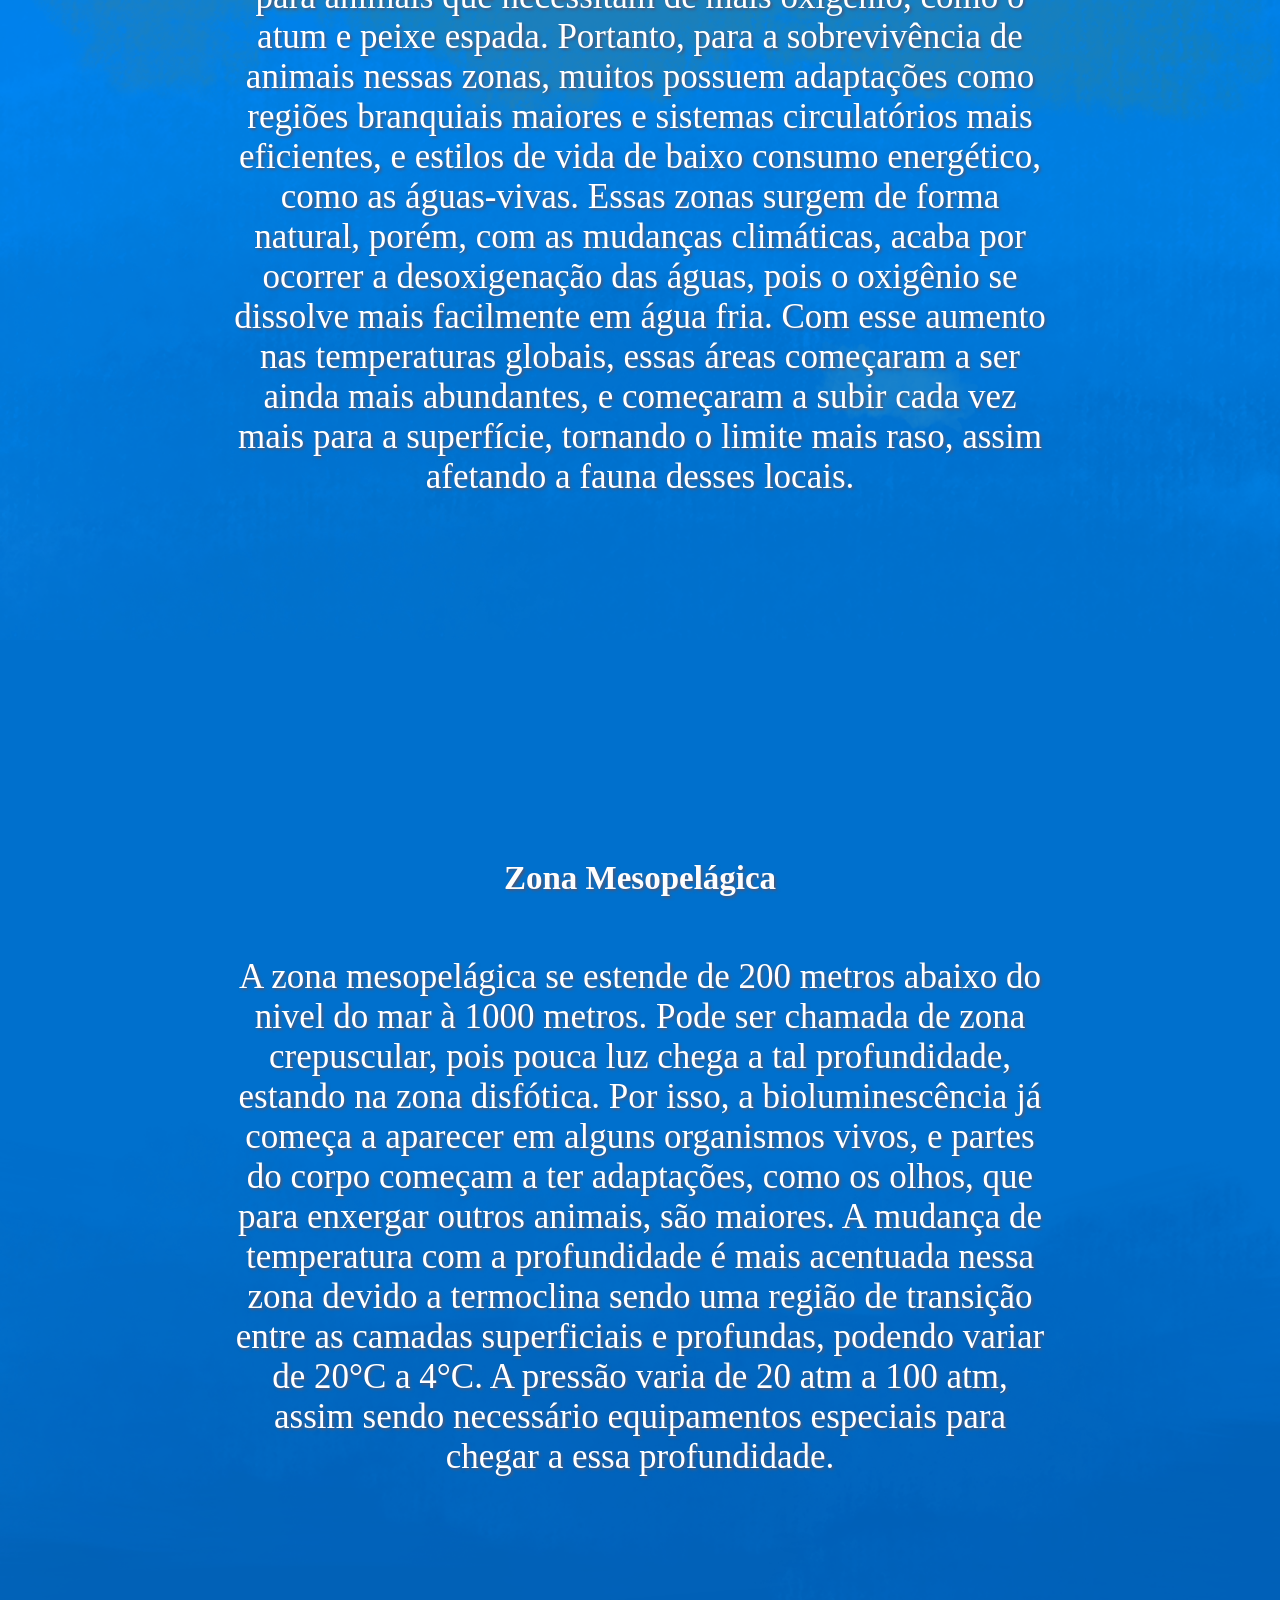
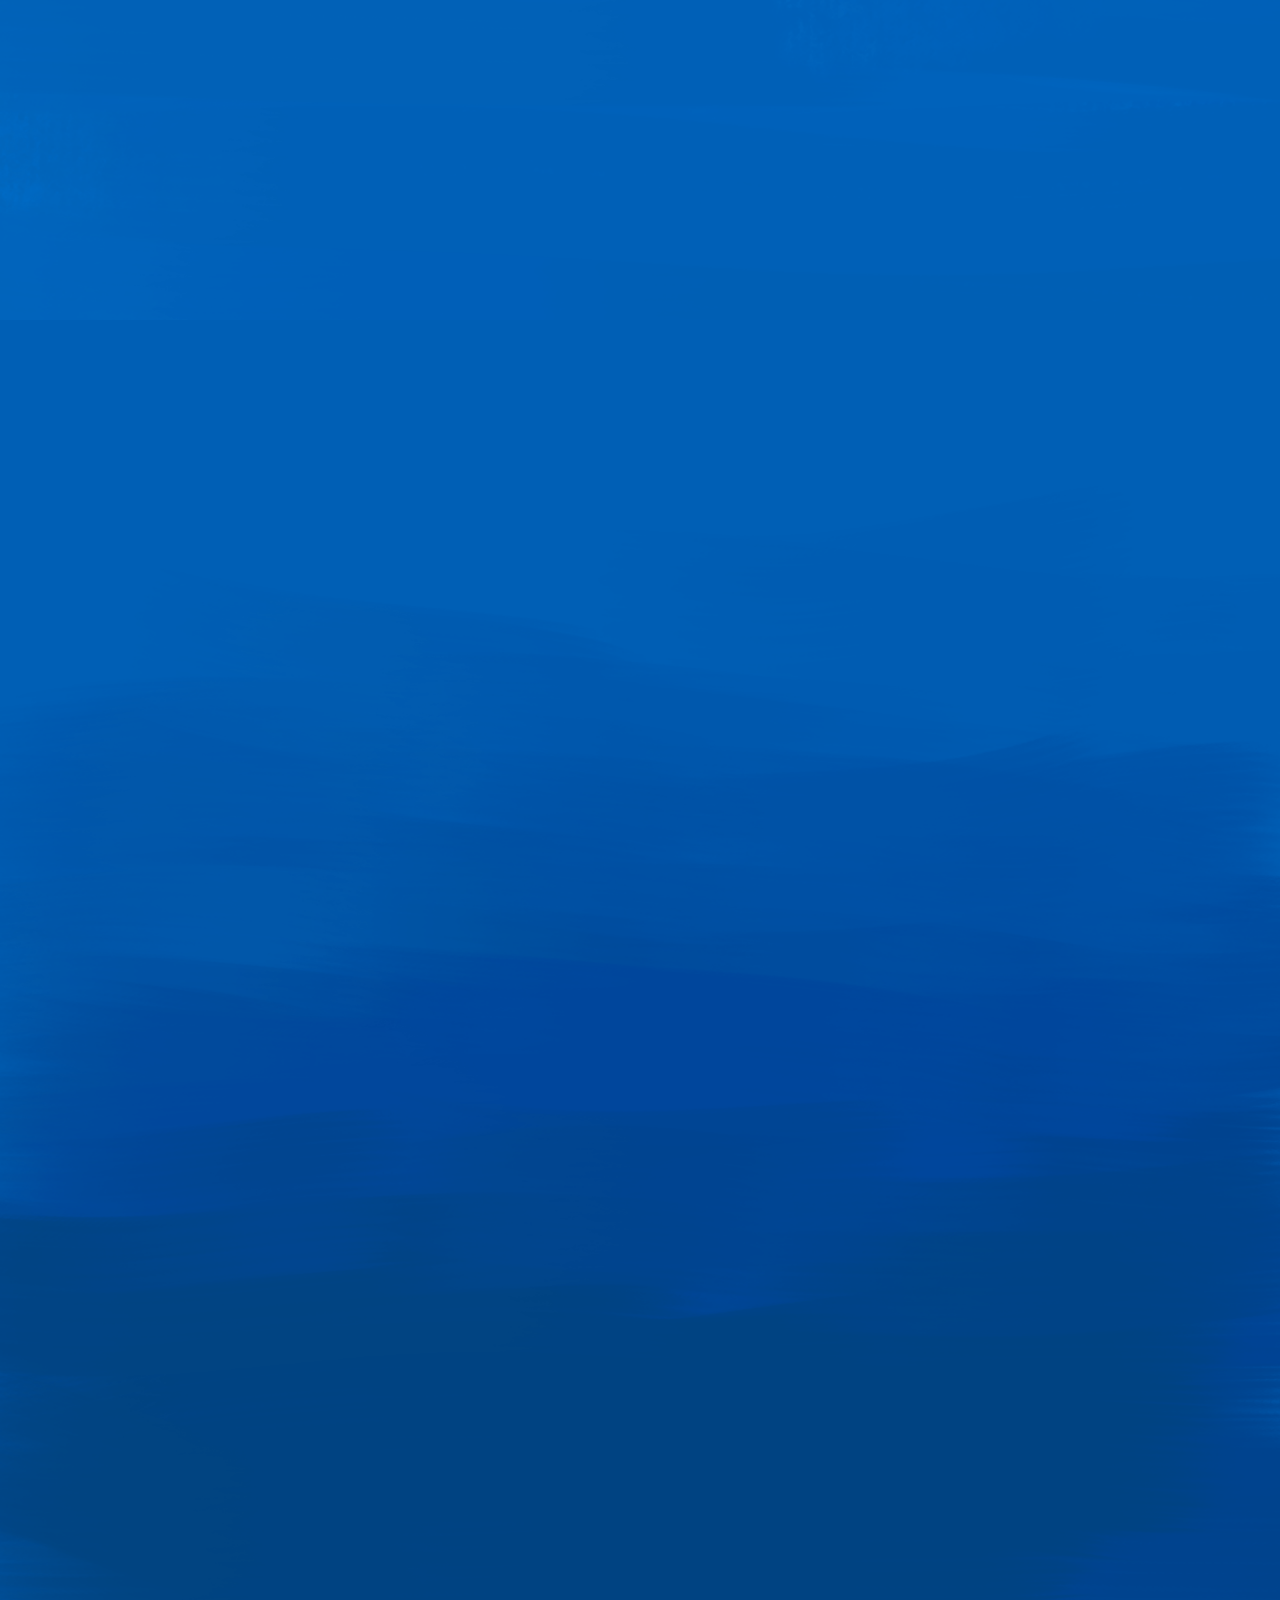
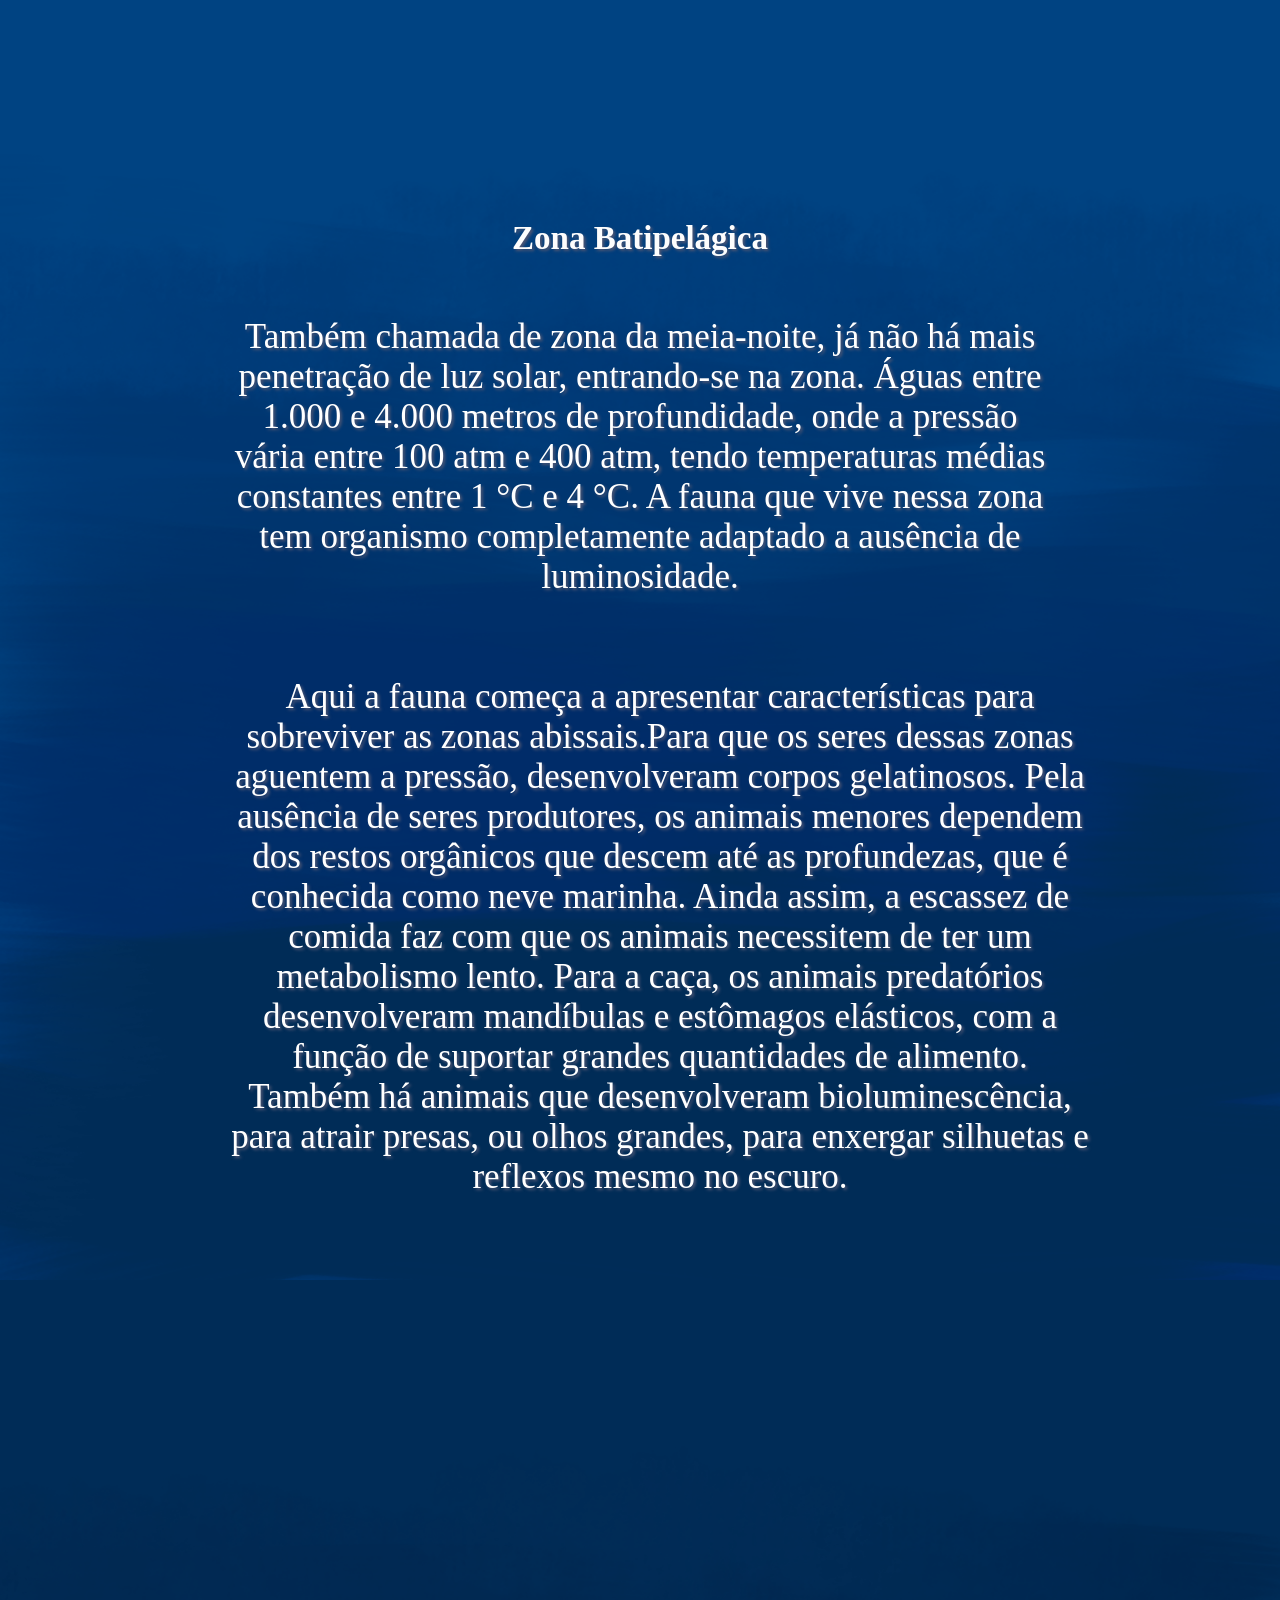
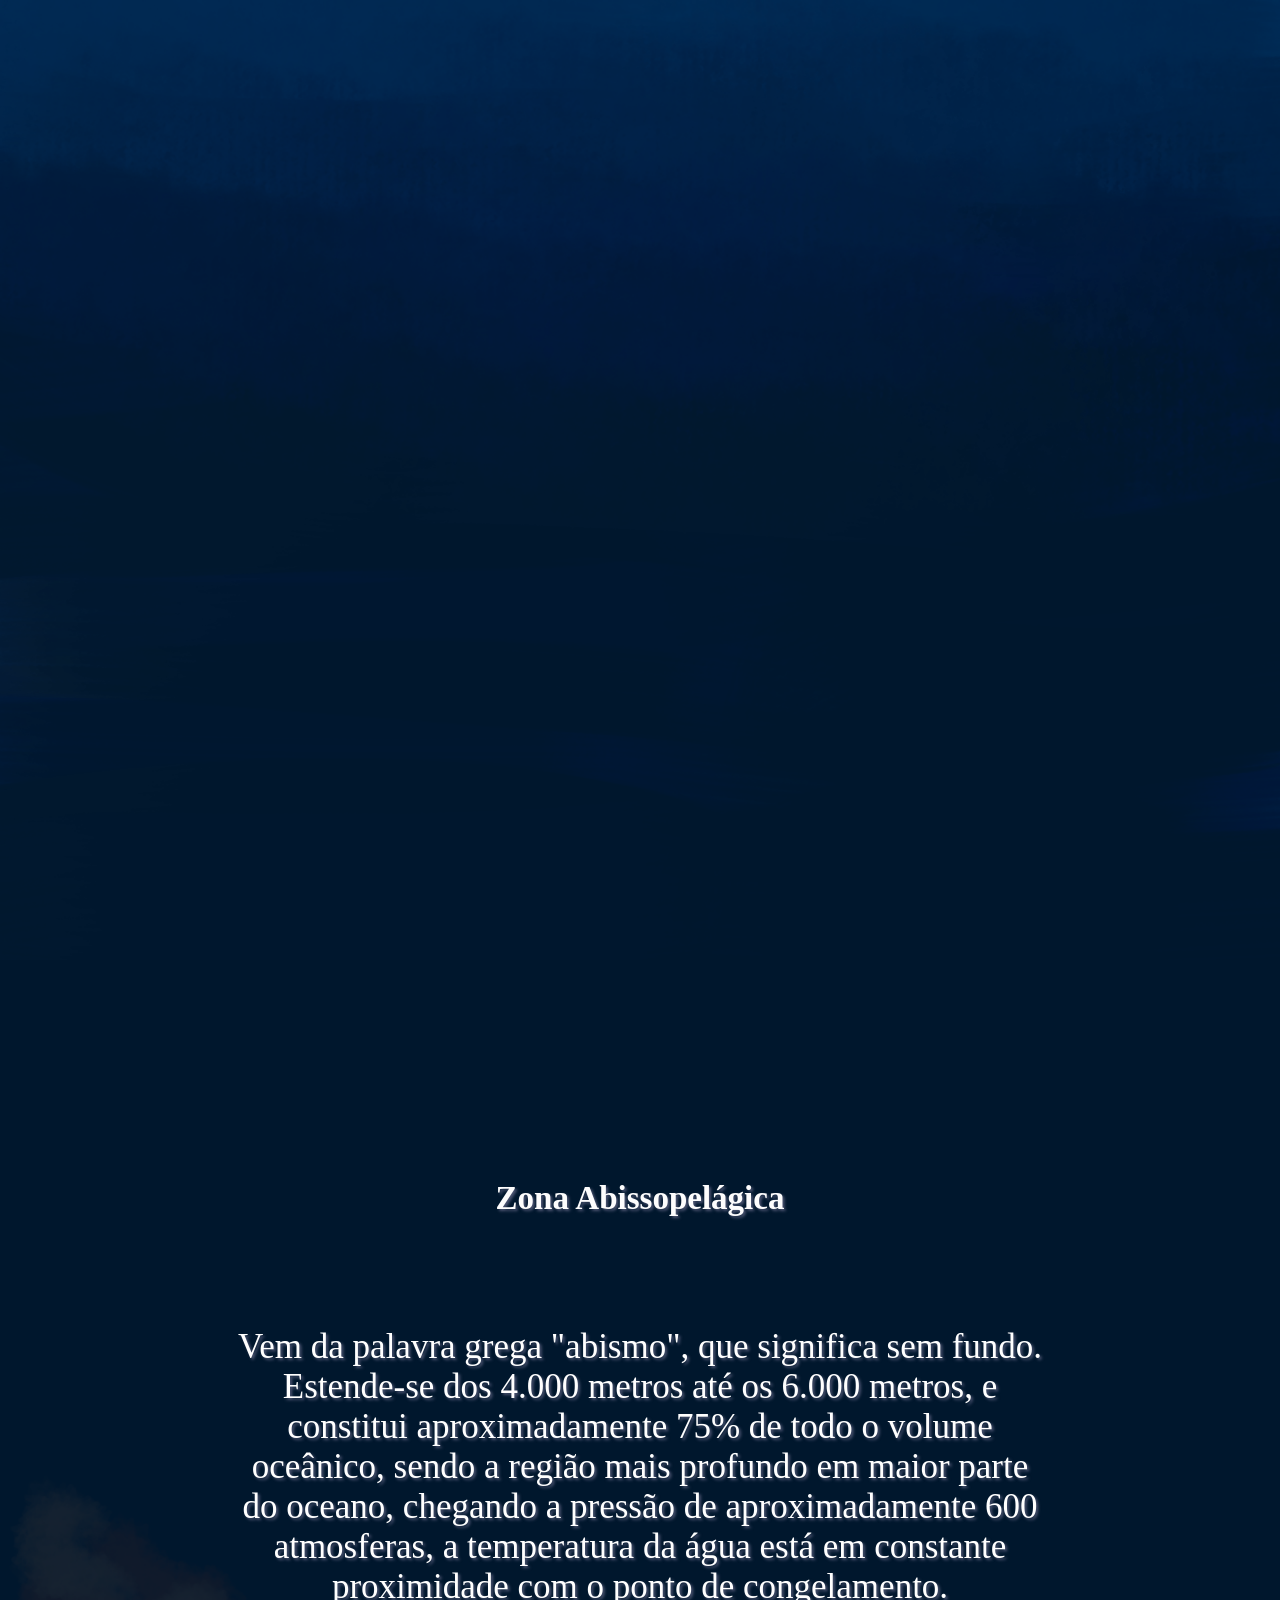
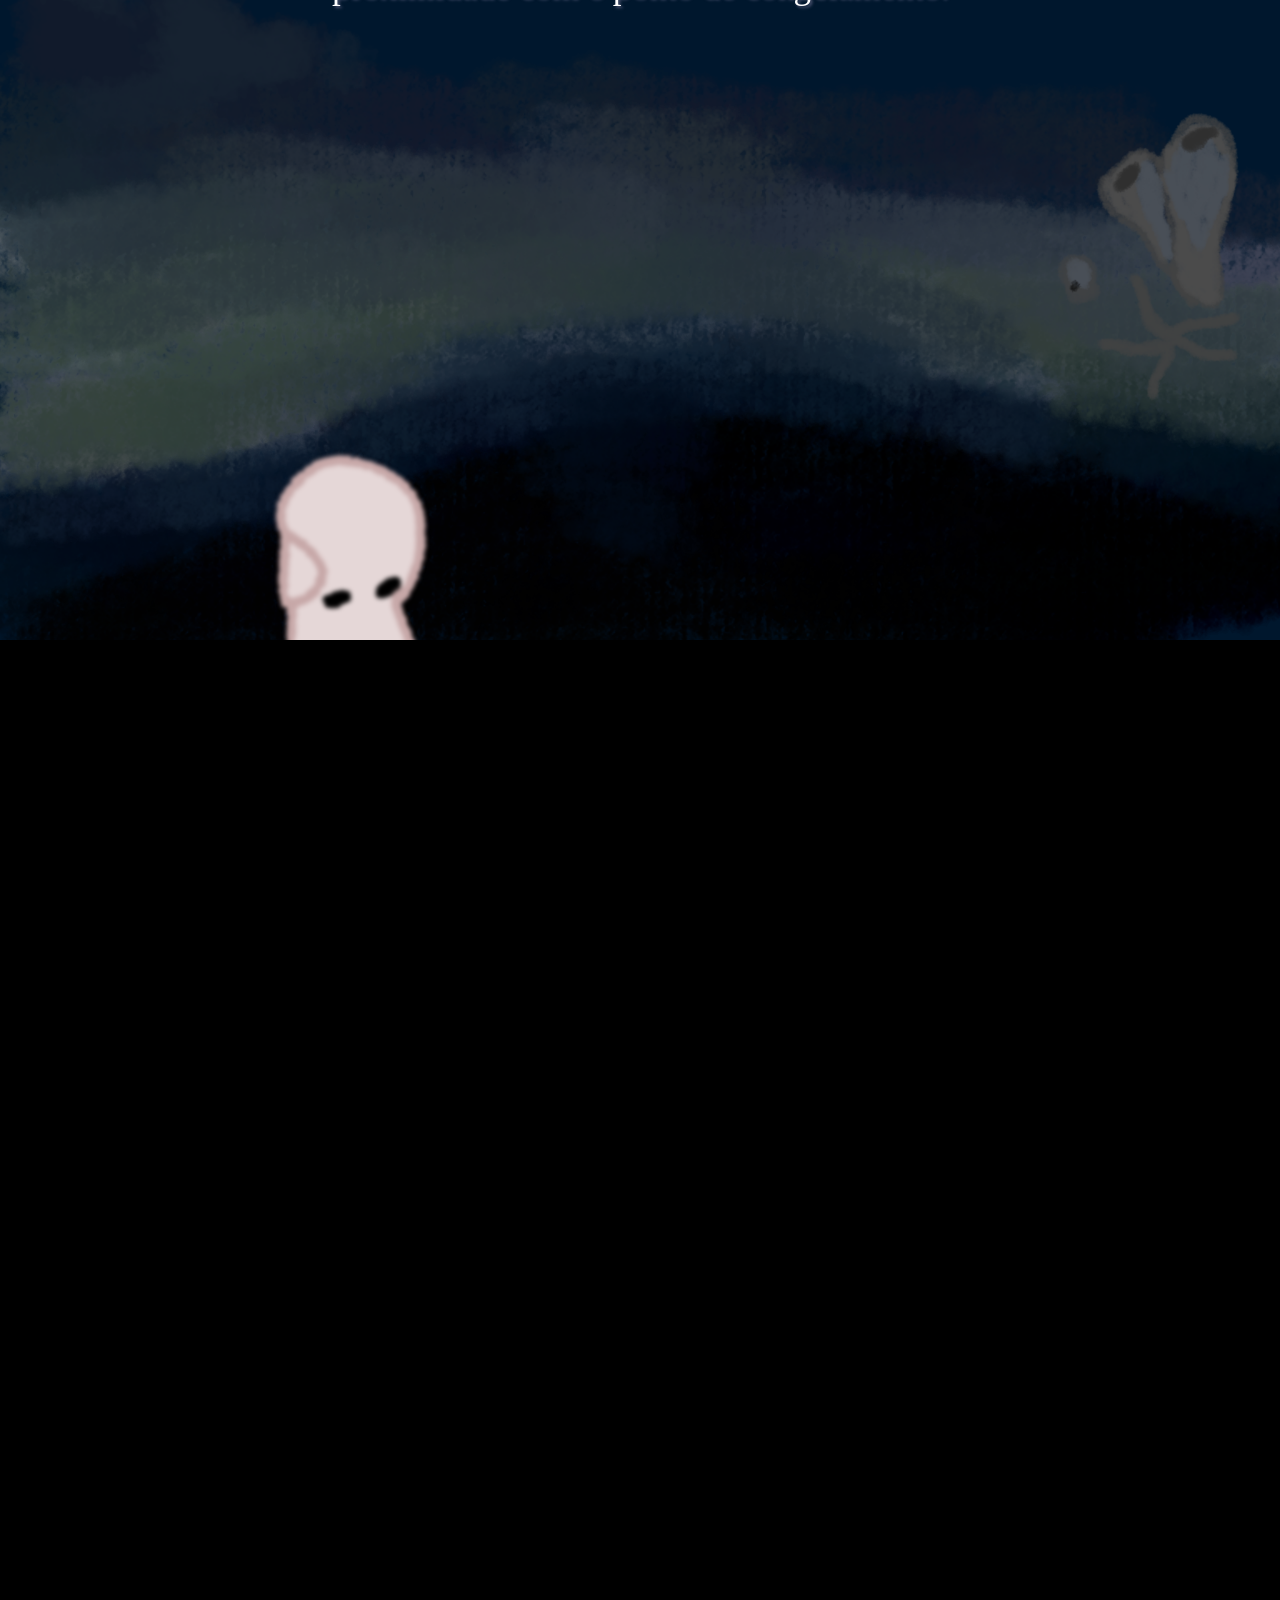
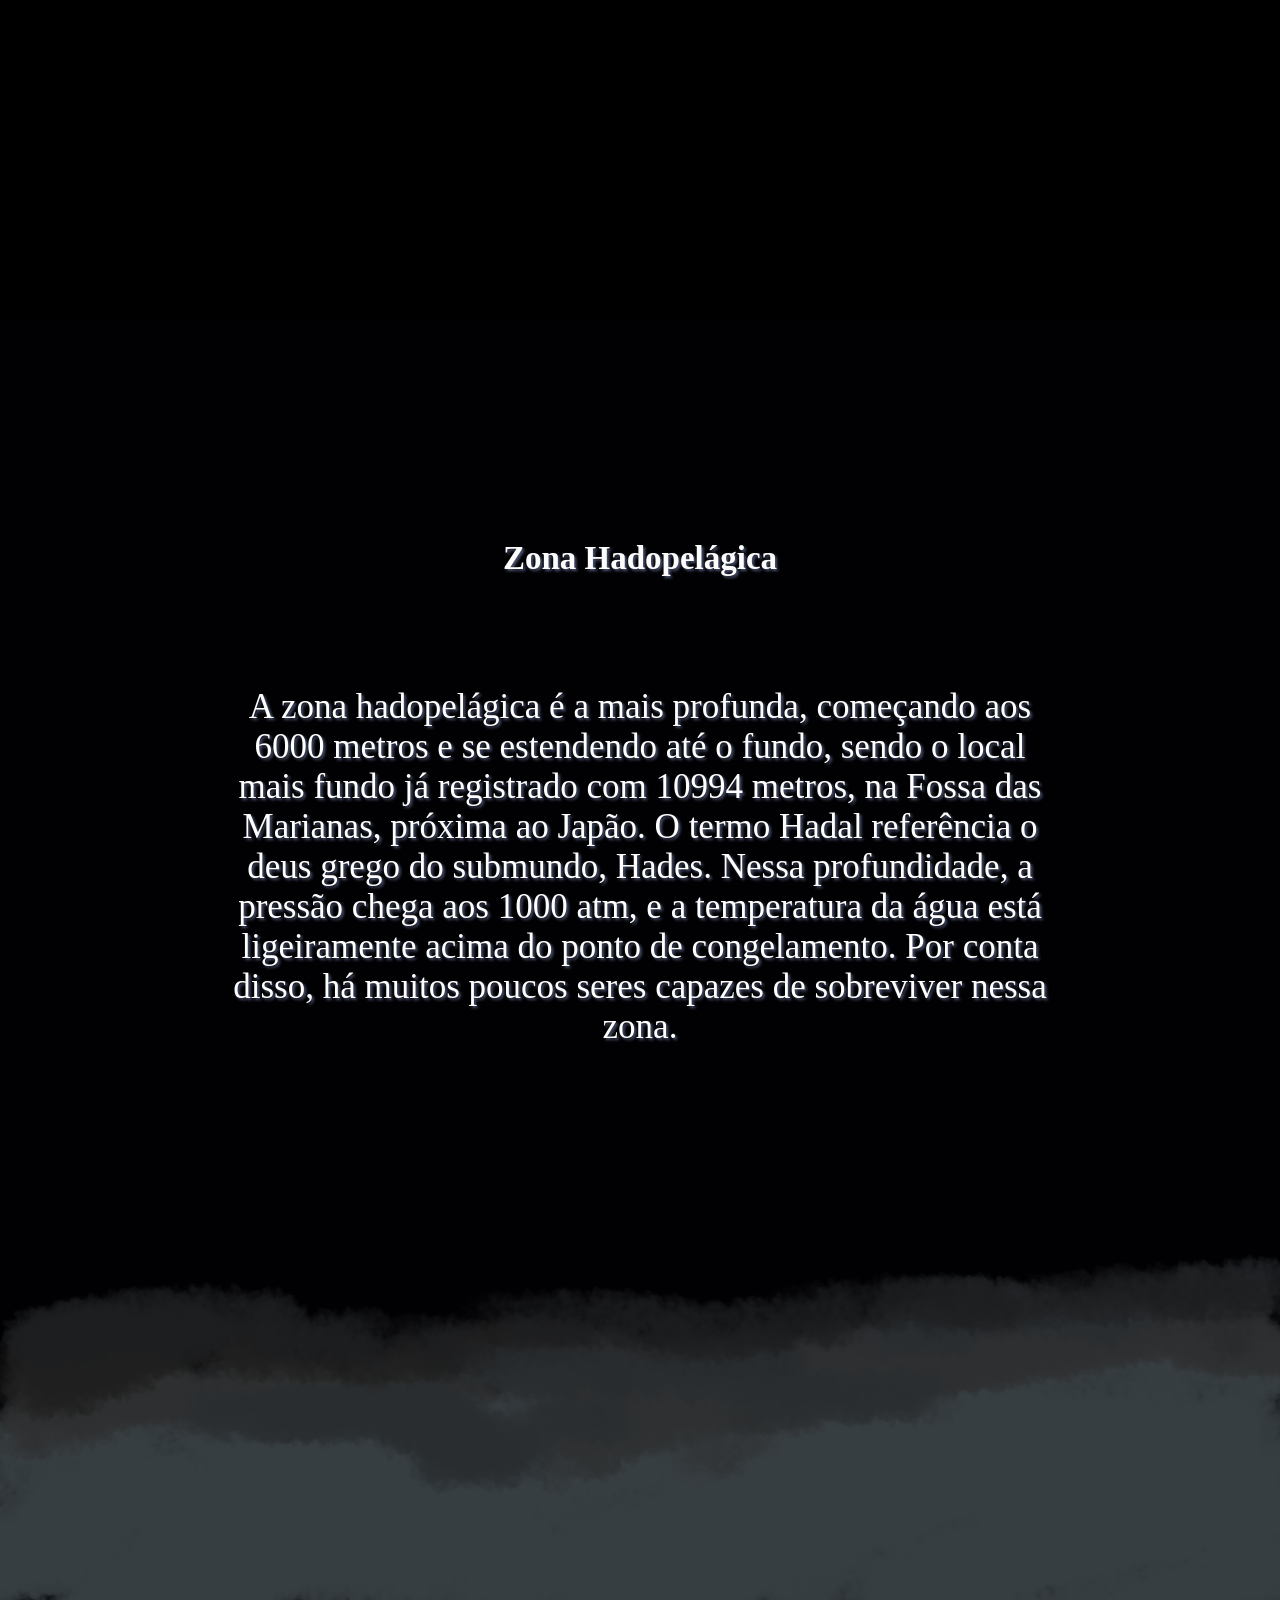
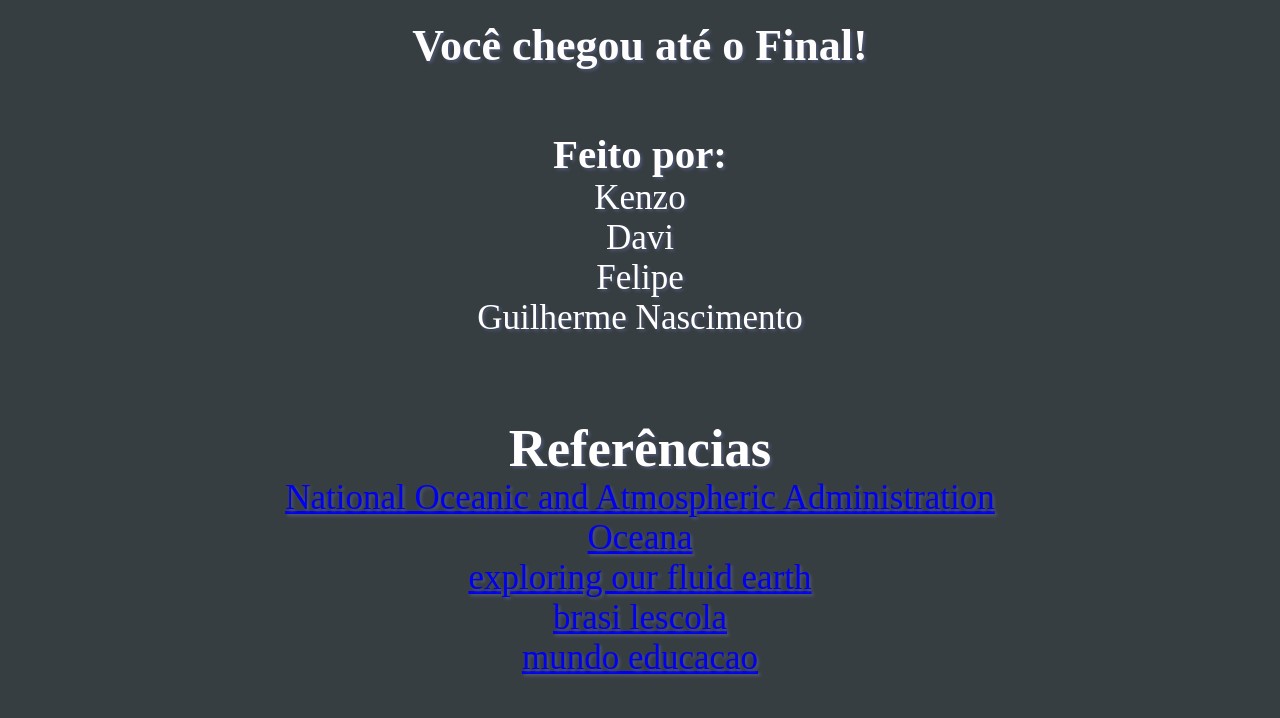
==== commit 71c46b2e: "polvo dumbo" ====
--- a/index.html
+++ b/index.html
@@ -135,12 +135,18 @@
           a temperatura da água está em constante proximidade com o ponto de congelamento.
       </p>
     </main>
+    <div class="polvo_dumbo">
+      <a href="polvo_dumbo.html">
+        <img src="polvodumbo.gif">
+      </a>
+    </div>
   </section>
-
-  <section class="transicao_hadal"></section>
-
+  
+  <section class="transicao_hadal">
+  </section>
+  
   <section class="hadal">
-  <header>
+    <header>
       <h1>Zona Hadopelágica</h1>
     </header>
     <main>
@@ -170,7 +176,7 @@
   <p><a href="https://oceana.org/marine-life/open-ocean/" target="_blank">Oceana</a></p>
   <p><a href="https://manoa.hawaii.edu/exploringourfluidearth/physical/ocean-depths/depth-zones" target="_blank">exploring our fluid earth</a></p>
   <p><a href="https://brasilescola.uol.com.br/biologia/classificacao-dos-ambientes-marinhos.htm" target="_blank">brasi lescola</a></p>
-  <p><a href="https://mundoeducacao.uol.com.br/biologia/fatores-bioticos-e-abioticos.htm" target="">mundo educacao</a></p>
+  <p><a href="https://mundoeducacao.uol.com.br/biologia/fatores-bioticos-e-abioticos.htm" target="_blank">mundo educacao</a></p>
   </main>
 </div>
   
--- a/style.css
+++ b/style.css
@@ -112,6 +112,10 @@
     position: relative;
     top: 200px;
 }
+.fauna_abissal {
+     position:absolute;
+    top: 400px;
+}
 .transicao_abissal {
     background-image: url(transicao_abissal.png);
 }
@@ -125,10 +129,6 @@
 .abissal main {
     position: relative;
     top: 250px;
-}
-.fauna_abissal {
-     position:absolute;
-    top: 400px;
 }
 .transicao_hadal {
     background-color: black;
@@ -144,6 +144,12 @@
      position: relative;
     top: 250px;
 }
+.polvo_dumbo {
+    position: absolute;
+    top:900px;
+    size:10%;
+    filter:saturate(30%) blur(2px);
+}
 .final {
     background-color: #373e42;
 }
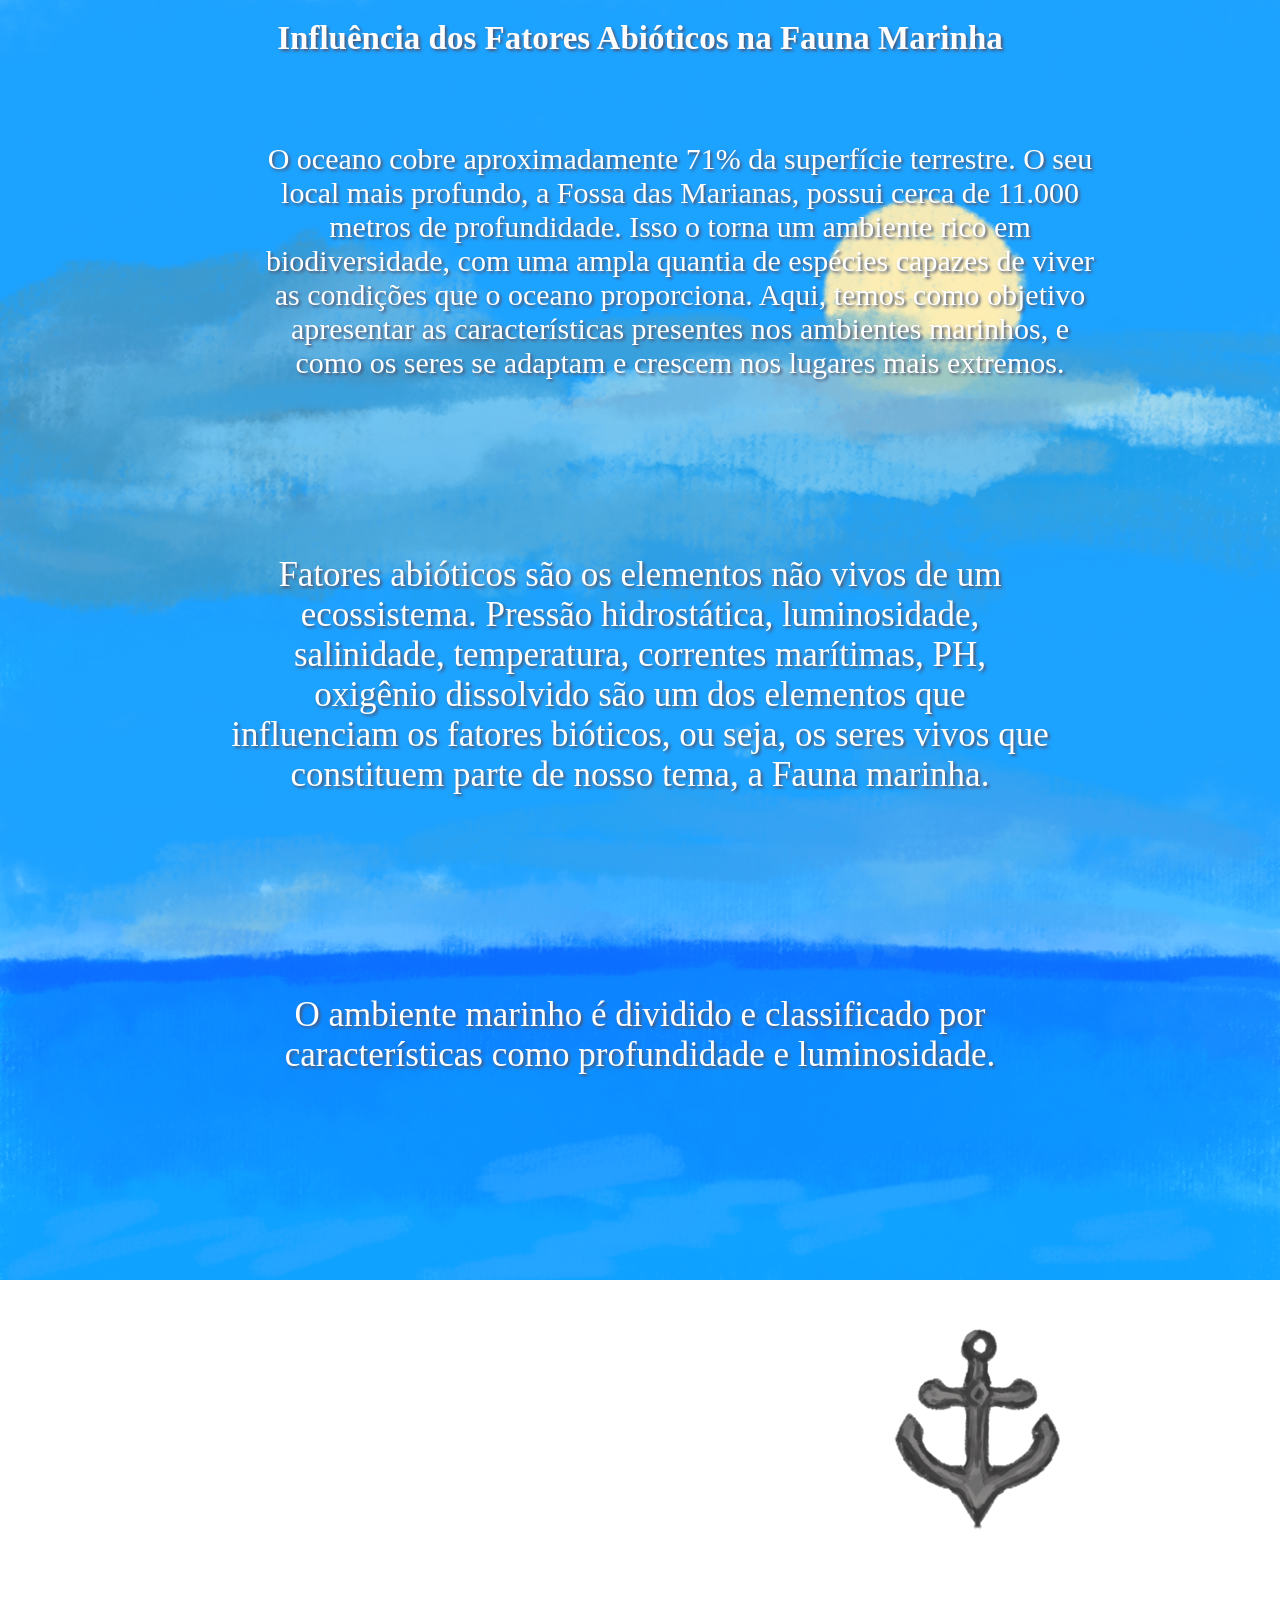
==== commit fb1b6d30: "asd" ====
--- a/index.html
+++ b/index.html
@@ -34,152 +34,12 @@
       <p class="introducao_zonas">
         O ambiente marinho é dividido e classificado por características como profundidade e luminosidade.
       </p>
+      <div class="ancora">
+        <a href="zonas.html">
+          <img src="ancora.png" alt="Clique para ir para as zonas">
+        </a>
+      </div>
     </main>
   </section>
 
-  <section class="epipelagica">
-    <header>
-      <h1>Zona Epipelágica</h1>
-    </header>
-    <main>
-      <p>
-        Se situa da superfície até os 200 metros de profundidade, equivalente a aproximadamente 21 atmosferas. Fica
-        principalmente na zona eufótica, onde à luz solar suficiente para a fotossíntese. Nela abriga-se maior parte da
-        fauna marinha, entre eles o fitoplâncton e microalgas, sendo responsáveis por pelo menos 50% da produção de
-        oxigênio da atmosfera. Com uma enorme quantia de seres produtores, possui uma rica teia alimentar, em comparação
-        as outras zonas de profundidade. As temperaturas podem variar de 34ºC perto do equador a -2ºC perto do Polo
-        Norte.O vento mantém essa camada misturada, permitindo assim que o calor do sol se distribua verticalmente.
-      </p>
-      <div class="corais">
-        <p>
-            Nessa zona, abriga-se maior estrutura viva do mundo, o Recife de corais, e nela abriga mais de 25% da fauna
-            marinha. Constitui-se de colônias de pólipos, animais invertebrados do filo cnidária, que são denominados
-            genericamente por coral.São importantes bioindicadores, uma vez que reagem fortemente a qualidade da água, não
-            conseguindo sobreviver em águas poluídas.
-        </p>
-      </div>
-    </main>
-  </section>
-  
-  
-  <section class="transicao_ep_meso">
-    <div class="min_oxigen">
-    <header>
-      <h1>Zonas de Mínimo de Oxigênio</h1>
-    </header>
-    <main>
-      <p>
-        Dos 100 aos 1.500 metros, a presença das zonas de mínimo de oxigênio, ou áreas de baixa saturação de oxigênio tornam-se mais comuns. Costumam ficar
-        entre a superfície e o oceano profundo, que possuem maior concentração de oxigênio. São como uma barreira natural para animais que necessitam de mais oxigênio, como o atum
-         e peixe espada. Portanto, para a sobrevivência de animais nessas zonas, muitos possuem adaptações como regiões branquiais maiores e sistemas circulatórios mais eficientes, e estilos
-         de vida de baixo consumo energético, como as águas-vivas. Essas zonas surgem de forma natural, porém, com as mudanças climáticas, acaba por ocorrer a desoxigenação das águas, pois o
-         oxigênio se dissolve mais facilmente em água fria. Com esse aumento nas temperaturas globais, essas áreas começaram a ser ainda mais abundantes, e começaram a subir cada vez mais
-         para a superfície, tornando o limite mais raso, assim afetando a fauna desses locais.
-      </p>
-    </main>
-  </div>
-  </section>
-
-  <section class="mesopelagica">
-    <header>
-      <h1>Zona Mesopelágica</h1>
-    </header>
-    <main>
-      <p>
-        A zona mesopelágica se estende de 200 metros abaixo do nivel do mar à 1000 metros. Pode ser chamada de zona crepuscular, 
-        pois pouca luz chega a tal profundidade, estando na zona disfótica. Por isso, a bioluminescência já começa a aparecer em alguns organismos vivos,
-         e partes do corpo começam a ter adaptações, como os olhos, que para enxergar outros animais, são maiores.
-          A mudança de temperatura com a profundidade é mais acentuada nessa zona devido a termoclina sendo uma região de transição
-           entre as camadas superficiais e profundas, podendo variar de 20°C a 4°C. A pressão varia de 20 atm a 100 atm, assim sendo
-            necessário equipamentos especiais para chegar a essa profundidade.
-      </p>
-    </main>
-  </section>
-
-  <section class="transicao_bati"></section>
-
-  <section class="batipelagica">
-    <header>
-      <h1>Zona Batipelágica</h1>
-    </header>
-    <main>
-      <p>
-        Também chamada de zona da meia-noite, já não há mais penetração de luz solar, entrando-se na zona.
-         Águas entre 1.000 e 4.000 metros de profundidade, onde a pressão vária entre
-          100 atm e 400 atm, tendo temperaturas médias constantes entre 1 °C e 4 °C.
-           A fauna que vive nessa zona tem organismo completamente adaptado a ausência de luminosidade.
-          </p>
-          <div class="fauna_abissal">
-            <p>
-            Aqui a fauna começa a apresentar características para sobreviver as zonas abissais.Para que os seres dessas zonas aguentem a pressão,
-            desenvolveram corpos gelatinosos. Pela ausência de seres produtores,
-            os animais menores dependem dos restos orgânicos que descem até as profundezas, que é conhecida como neve marinha. Ainda assim,
-            a escassez de comida faz com que os animais necessitem de ter um metabolismo lento. Para a caça, os animais predatórios desenvolveram
-            mandíbulas e estômagos elásticos, com a função de suportar grandes quantidades de alimento. Também há animais que desenvolveram bioluminescência,
-            para atrair presas, ou olhos grandes, para enxergar silhuetas e reflexos mesmo no escuro.
-            </p>
-          </div>
-    </main>
-  </section>
-
-  <section class="transicao_abissal"></section>
-
-  <section class="abissal">
-    <header>
-      <h1>Zona Abissopelágica</h1>
-    </header>
-    <main>
-      <p>
-        Vem da palavra grega "abismo", que significa sem fundo. Estende-se dos 4.000 metros até os 6.000 metros, e constitui aproximadamente
-         75% de todo o volume oceânico, sendo a região mais profundo em maior parte do oceano, chegando a pressão de aproximadamente 600 atmosferas,
-          a temperatura da água está em constante proximidade com o ponto de congelamento.
-      </p>
-    </main>
-    <div class="polvo_dumbo">
-      <a href="polvo_dumbo.html">
-        <img src="polvodumbo.gif">
-      </a>
-    </div>
-  </section>
-  
-  <section class="transicao_hadal">
-  </section>
-  
-  <section class="hadal">
-    <header>
-      <h1>Zona Hadopelágica</h1>
-    </header>
-    <main>
-      <p>
-        A zona hadopelágica é a mais profunda, começando aos 6000 metros e se estendendo até o fundo, sendo o local mais fundo já registrado com 10994 metros, na Fossa das Marianas, próxima ao Japão. O termo Hadal referência o deus grego do submundo, Hades. Nessa profundidade, a pressão chega aos 1000 atm, e a temperatura da água está ligeiramente acima do ponto de congelamento. Por conta disso, há muitos poucos seres capazes de sobreviver nessa zona.
-      </p>
-    </main>
-  </section>
-
-  <div class="final">
-<header>
-  <h1>Você chegou até o Final!</h1>
-</header>
-<main class="creditos">
-  <h3>Feito por:</h3>
-  <p>Kenzo</p>
-  <p>Davi</p>
-  <p>Felipe</p>
-  <p>Guilherme Nascimento</p>
-</main>
-</div>
-
-<div class="referencias">
-  <main>
-  <h2>Referências</h2>
-  <p><a href="https://www.noaa.gov/jetstream/ocean/layers-of-ocean" target="_blank">National Oceanic and Atmospheric Administration</a></p>
-  <p><a href="https://oceana.org/marine-life/open-ocean/" target="_blank">Oceana</a></p>
-  <p><a href="https://manoa.hawaii.edu/exploringourfluidearth/physical/ocean-depths/depth-zones" target="_blank">exploring our fluid earth</a></p>
-  <p><a href="https://brasilescola.uol.com.br/biologia/classificacao-dos-ambientes-marinhos.htm" target="_blank">brasi lescola</a></p>
-  <p><a href="https://mundoeducacao.uol.com.br/biologia/fatores-bioticos-e-abioticos.htm" target="_blank">mundo educacao</a></p>
-  </main>
-</div>
-  
-</body>
-
-</html>+ 
--- a/style.css
+++ b/style.css
@@ -14,7 +14,7 @@
     position: relative;
     background-repeat: no-repeat;
     background-position:top center;
-    background-size: 100% 100%;
+    background-size: cover;
     display: block;
 }
 header {
@@ -144,15 +144,32 @@
      position: relative;
     top: 250px;
 }
+.final {
+    background-color: #373e42;
+}
+.referencias {
+    background-color: #373e42;
+}
+.ancora {
+    position: absolute;
+    top:1250px;
+    left:800px;
+    width: 100px;
+    height: 100px;
+}
+.diabo_negro {
+    position: absolute;
+    top: 100px;
+    left: 1500px;
+    filter: saturate(30%) blur(1px);
+}
+.sifonoforo {
+    position: relative;
+    size-adjust: 1%;
+}
 .polvo_dumbo {
     position: absolute;
     top:900px;
     size:10%;
     filter:saturate(30%) blur(2px);
-}
-.final {
-    background-color: #373e42;
-}
-.referencias {
-    background-color: #373e42;
 }
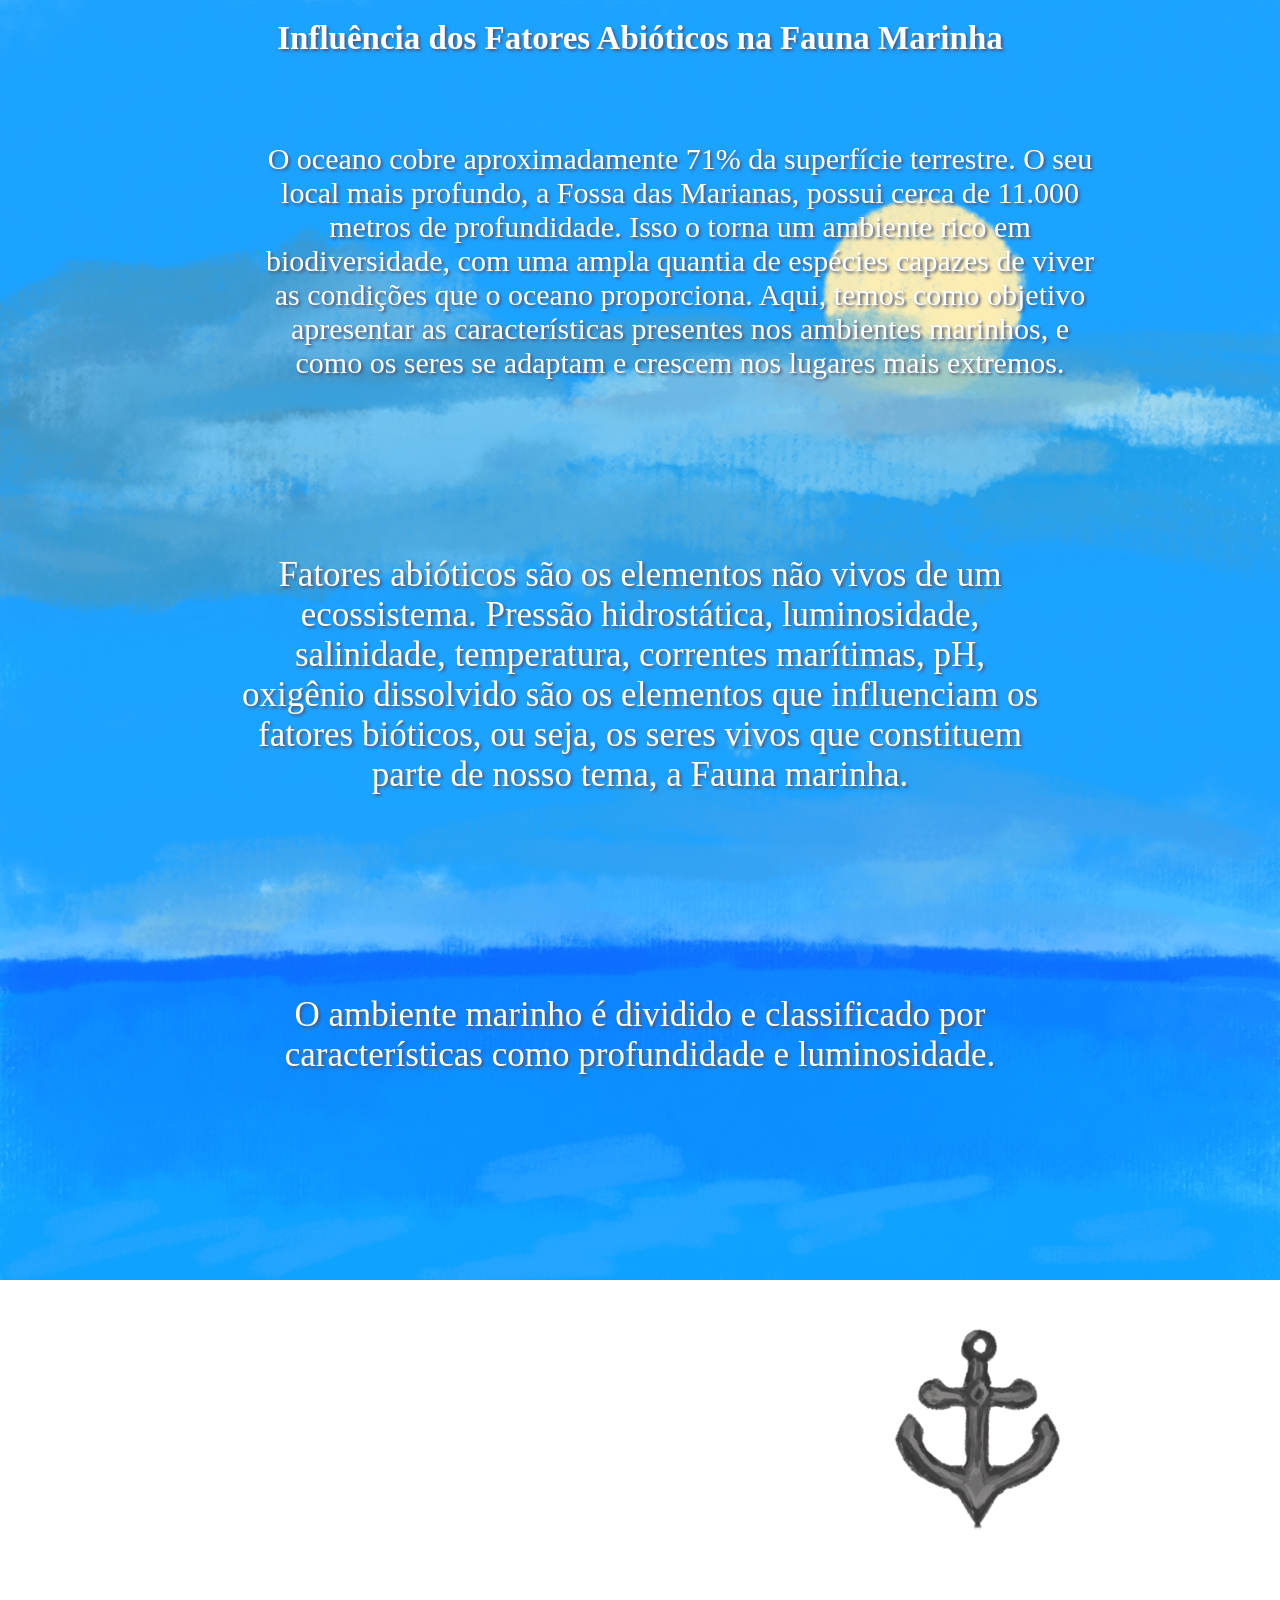
==== commit 6d3b22c3: "textoasdsa" ====
--- a/index.html
+++ b/index.html
@@ -27,8 +27,8 @@
       </div>
       <p class="fatores_abioticos">
         Fatores abióticos são os elementos não vivos de um ecossistema. Pressão hidrostática, luminosidade, salinidade,
-        temperatura, correntes marítimas, PH,
-        oxigênio dissolvido são um dos elementos que influenciam os fatores bióticos, ou seja, os seres vivos que
+        temperatura, correntes marítimas, pH,
+        oxigênio dissolvido são os elementos que influenciam os fatores bióticos, ou seja, os seres vivos que
         constituem parte de nosso tema, a Fauna marinha.
       </p>
       <p class="introducao_zonas">
--- a/style.css
+++ b/style.css
@@ -71,7 +71,7 @@
 }
 .corais {
    position: relative;
-    top: 200px;
+    top: 400px;
 }
 
 .min_oxigen header {
